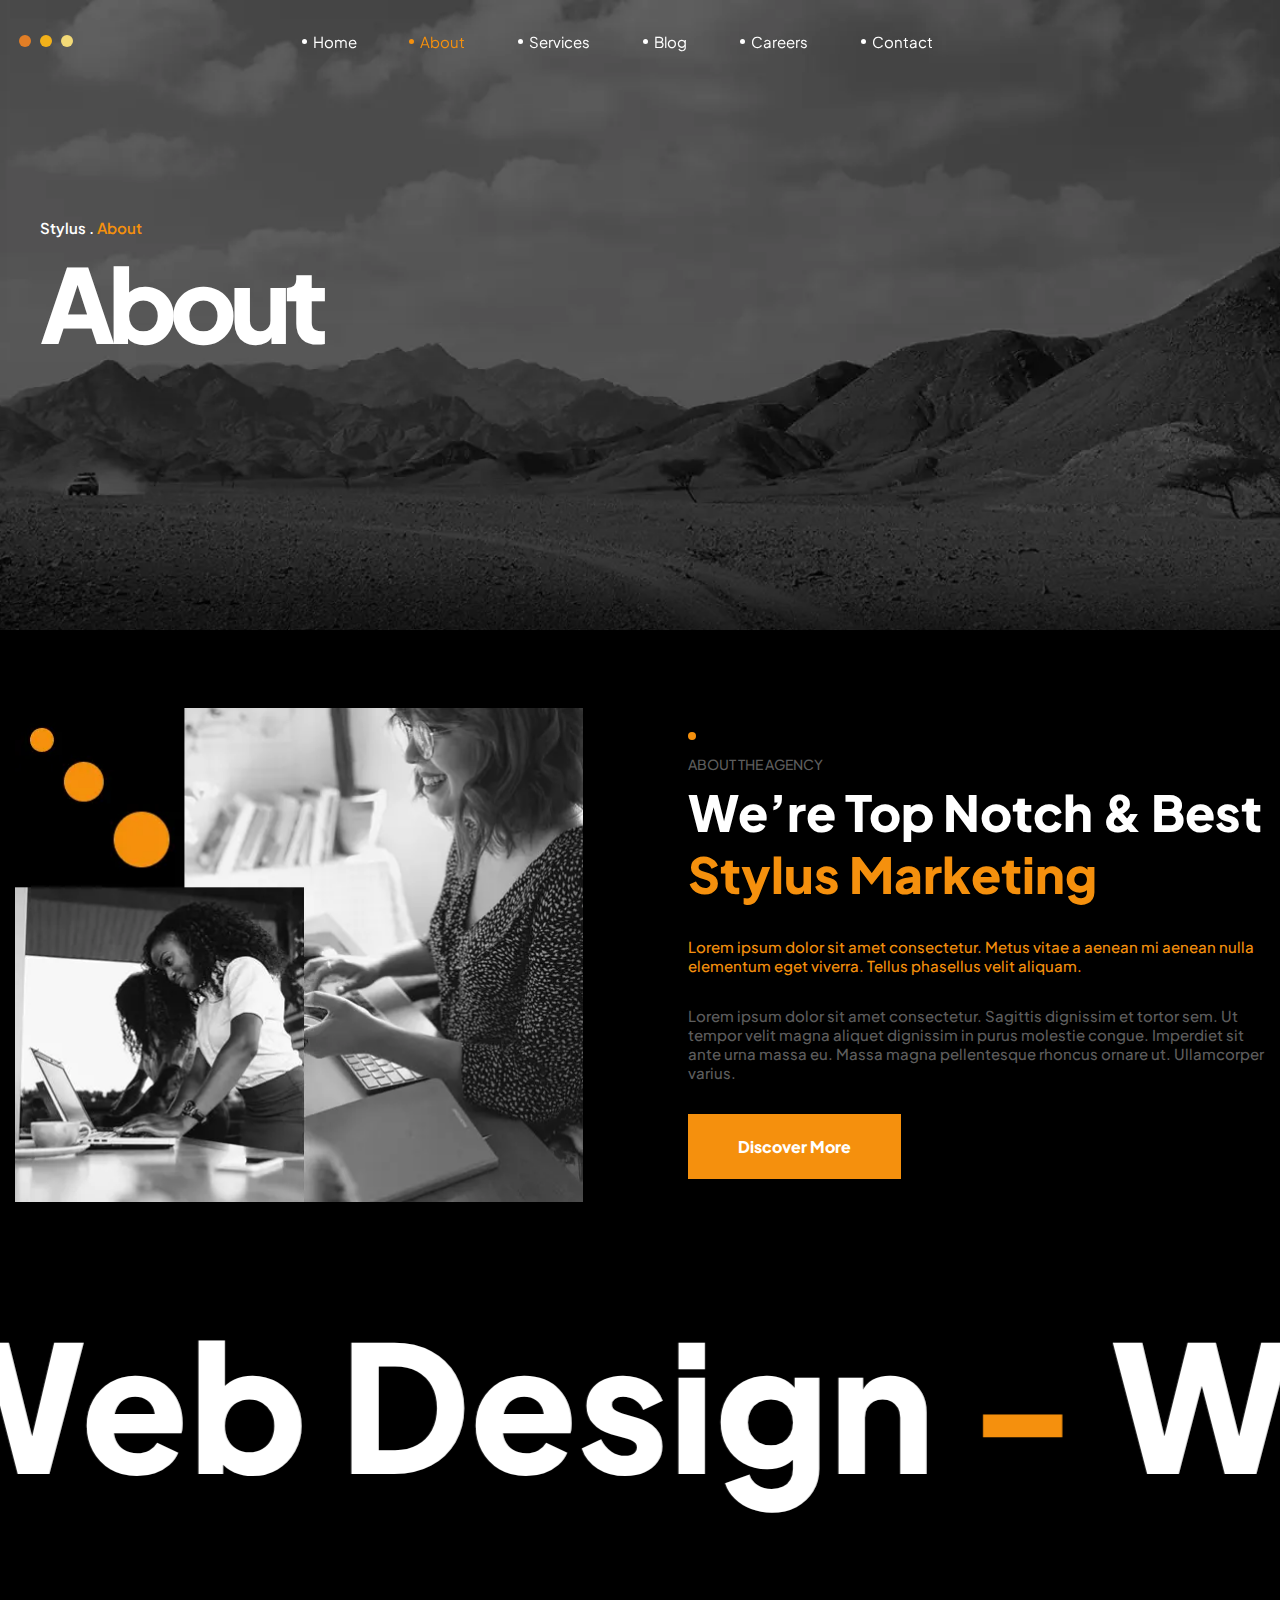
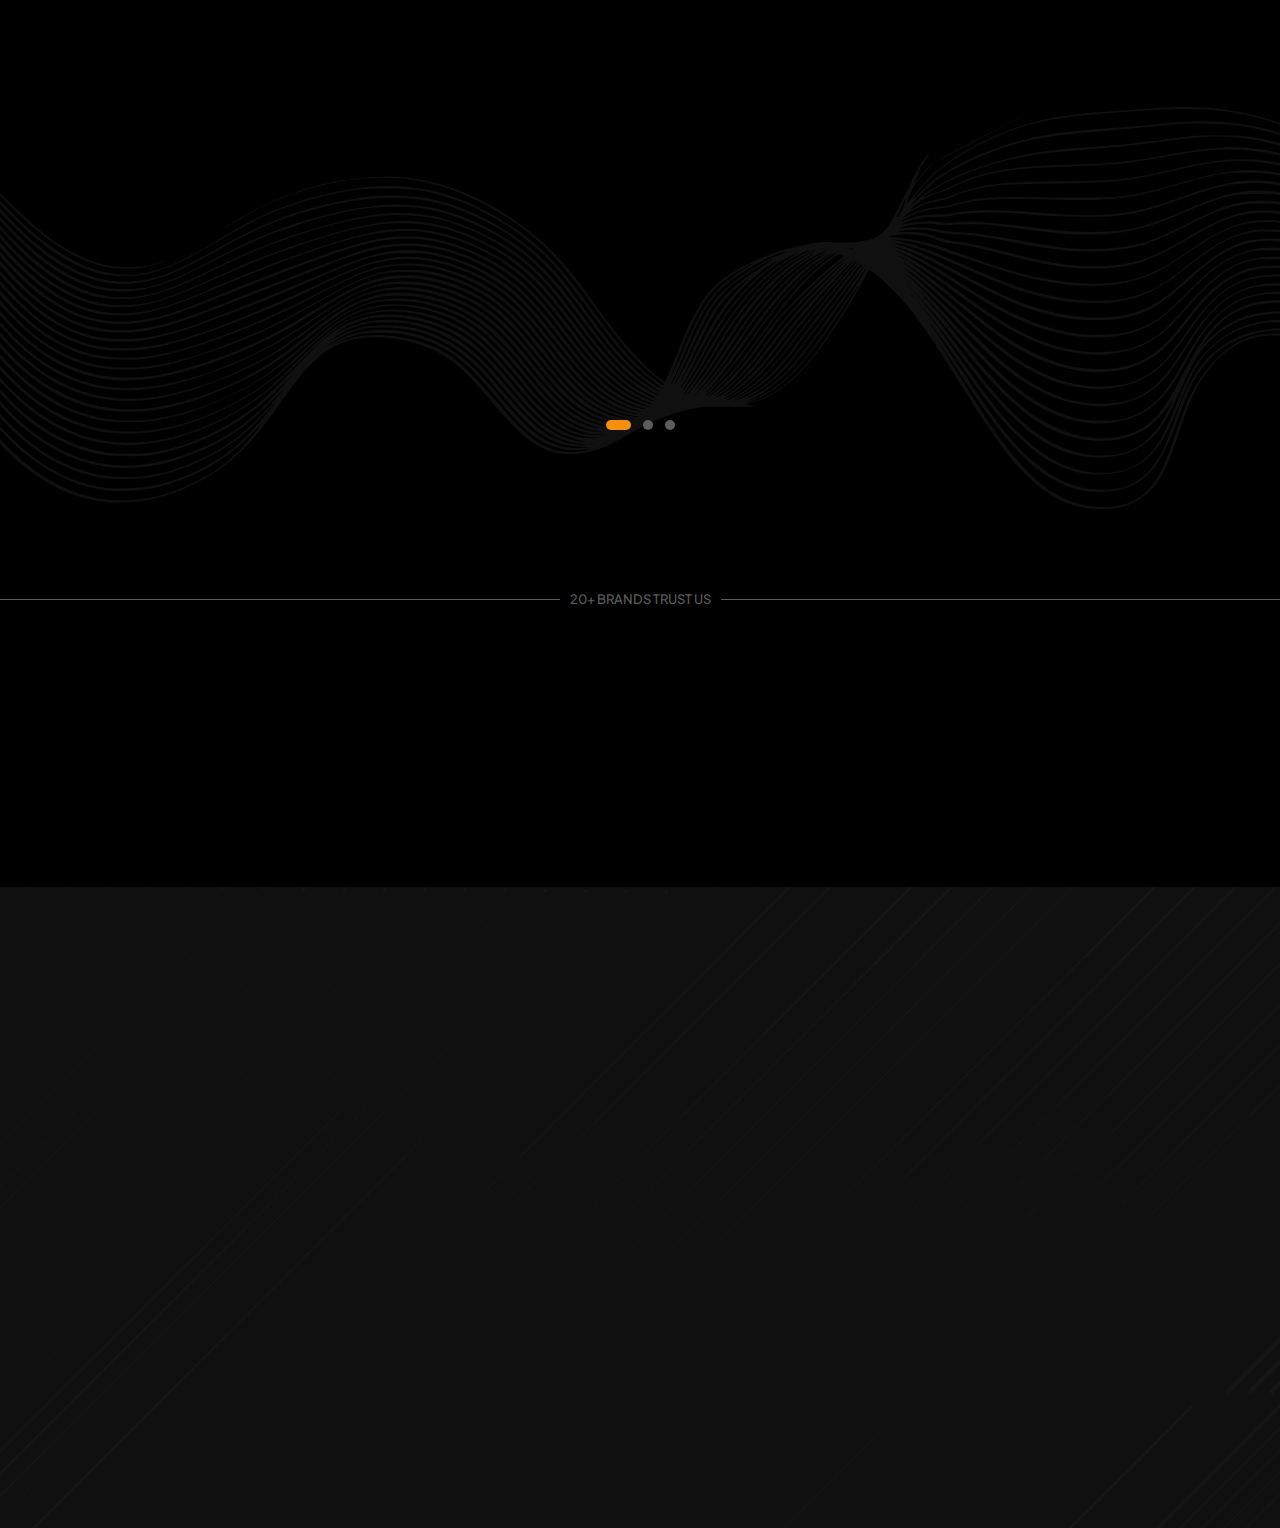
==== about.html @ 53dcd5af "Add files via upload" ====
<!doctype html>
<html lang="en">

<head>
	<title>AboutPage</title>
	<meta charset="UTF-8" />
	<meta name="format-detection" content="telephone=no" />
	<style>
		body {
			opacity: 0;
		}
	</style>
	<link rel="stylesheet" href="css/style.min.css?_v=20231012165320" />
	<!-- <link rel="shortcut icon" href="favicon.ico"> -->
	<!-- <meta name="robots" content="noindex, nofollow"> -->
	<meta name="viewport" content="width=device-width, initial-scale=1.0" />
</head>

<body>
	<div class="wrapper">
		<header class="header">
			<div class="header__container">
				<a href="#" class="header__logo">
					<img src="img/logo-header.svg" alt="logo" />
				</a>
				<div class="header__menu menu">
					<button type="button" class="menu__icon icon-menu"><span></span></button>
					<nav class="menu__body">
						<ul class="menu__list">
							<li class="menu__item"><a href="index.html" class="menu__link">Home</a></li>
							<li class="menu__item"><a href="about.html" class="menu__link">About</a></li>
							<li class="menu__item"><a href="servicess.html" class="menu__link">Services</a></li>
							<li class="menu__item"><a href="#" class="menu__link">Blog</a></li>
							<li class="menu__item"><a href="#" class="menu__link">Careers</a></li>
							<li class="menu__item"><a href="#" class="menu__link">Contact</a></li>
						</ul>
					</nav>
				</div>
			</div>
		</header>

		<main class="page-about">
			<section data-watch data-watch-once class="page-about__top about-top">
				<div class="about-top__container">
					<div class="about-top__header">
						<div class="about-top__subtitle">Stylus . <span>About</span></div>
						<h1 class="about-top__title title-top">About</h1>
					</div>
				</div>
				<div class="about-top__decor decor-about-top">
					<div class="decor-about-top__item decor-about-top__item--1"></div>
				</div>
			</section>

			<section data-watch data-watch-once class="page-about__about about-page">
				<div class="about-page__container">
					<div class="about-page__image">
						<picture><source srcset="img/about/02.webp" type="image/webp"><img src="img/about/02.png" alt="image" /></picture>
					</div>

					<div class="about__body">
						<div class="about__header block-header">
							<div class="block-header__dote"></div>
							<div class="block-header__subtitle">About The Agency</div>
							<h2 class="block-header__title">We’re Top Notch & Best <span>Stylus Marketing</span></h2>
						</div>
						<div class="about__content block-content">
							<div class="block-content__text block-content__text--yellow">
								Lorem ipsum dolor sit amet consectetur. Metus vitae a aenean mi aenean nulla elementum eget viverra. Tellus phasellus
								velit aliquam.
							</div>
							<div class="block-content__text">
								Lorem ipsum dolor sit amet consectetur. Sagittis dignissim et tortor sem. Ut tempor velit magna aliquet dignissim in purus
								molestie congue. Imperdiet sit ante urna massa eu. Massa magna pellentesque rhoncus ornare ut. Ullamcorper varius.
							</div>
						</div>
						<a href="#" class="button">Discover More</a>
					</div>
				</div>
			</section>
			<section data-watch data-watch-once class="main__web web-main">
				<marquee behavior="alternate" scrollamount="10" class="web-main__text">Web Design <span>-</span> Web Development <span>-</span> SEO Agency
				</marquee>
			</section>
			<section data-watch data-watch-once class="main__slider slider-main">
				<div class="slider-main__container">
					<div class="slider-main__slider swiper">
						<div class="slider-main__wrapper swiper-wrapper">
							<div class="slider-main__slide slide-main swiper-slide">
								<div class="slider-main__content">
									<div class="slider-main__image-body">
										<div class="slider-main__image">
											<picture><source srcset="img/slider/01.webp" type="image/webp"><img src="img/slider/01.jpg" alt="person" /></picture>
										</div>
									</div>
									<div class="slide-main__body">
										<div class="slider-main__text">
											<p>
												Lorem ipsum dolor sit amet consectetur. Eget ultricies ut sit velit magna dolor porttitor magna fringilla.
												Volutpat est in arcu tristique commodo senectus sagittis leo lacus. Ullamcorper et fringilla eget fusce. Volutpat
												lectus eu.
											</p>
										</div>
										<div class="slider-main__author author-slide">
											<div class="author-slide__name">Wade Warrens</div>
											<div class="author-slide__work">Azure Data Engineering</div>
										</div>
									</div>
								</div>
							</div>
							<div class="slider-main__slide swiper-slide">
								<div class="slider-main__content">
									<div class="slider-main__image-body">
										<div class="slider-main__image">
											<picture><source srcset="img/slider/02.webp" type="image/webp"><img src="img/slider/02.jpg" alt="person" /></picture>
										</div>
									</div>
									<div class="slider-main__body">
										<div class="slider-main__text">
											<p>
												Lorem ipsum dolor sit amet consectetur. Eget ultricies ut sit velit magna dolor porttitor magna fringilla.
												Volutpat est in arcu tristique commodo senectus sagittis leo lacus. Ullamcorper et fringilla eget fusce. Volutpat
												lectus eu.
											</p>
										</div>
										<div class="slider-main__author author-slide">
											<div class="author-slide__name">Leslie Alexander</div>
											<div class="author-slide__work">Sales Executive</div>
										</div>
									</div>
								</div>
							</div>
							<div class="slider-main__slide swiper-slide">
								<div class="slider-main__content">
									<div class="slider-main__image-body">
										<div class="slider-main__image">
											<picture><source srcset="img/slider/03.webp" type="image/webp"><img src="img/slider/03.jpg" alt="person" /></picture>
										</div>
									</div>
									<div class="slider-main__body">
										<div class="slider-main__text">
											<p>
												Lorem ipsum dolor sit amet consectetur. Eget ultricies ut sit velit magna dolor porttitor magna fringilla.
												Volutpat est in arcu tristique commodo senectus sagittis leo lacus. Ullamcorper et fringilla eget fusce. Volutpat
												lectus eu.
											</p>
										</div>
										<div class="slider-main__author author-slide">
											<div class="author-slide__name">Cameron Williamson</div>
											<div class="author-slide__work">Market Research Specialist</div>
										</div>
									</div>
								</div>
							</div>
						</div>
						<div class="swiper-pagination"></div>
					</div>
				</div>
				<div class="slider-main__decor decor-slider">
					<div class="decor-slider__item"></div>
				</div>
			</section>
			<section data-watch data-watch-once class="page-about__brands brands-page">
				<div class="brands-page__container">
					<div class="brands-page__subtitle"><span>20+ Brands Trust Us</span></div>
					<div class="brands-page__body">
						<a href="#" class="brands-page__image">
							<img src="img/brands/01.svg" alt="brand" />
						</a>
						<a href="#" class="brands-page__image">
							<img src="img/brands/02.svg" alt="brand" />
						</a>
						<a href="#" class="brands-page__image">
							<img src="img/brands/03.svg" alt="brand" />
						</a>
						<a href="#" class="brands-page__image">
							<img src="img/brands/04.svg" alt="brand" />
						</a>
						<a href="#" class="brands-page__image">
							<img src="img/brands/05.svg" alt="brand" />
						</a>
					</div>
				</div>
			</section>
		</main>
		<footer data-watch data-watch-once class="footer">
			<div class="footer__container">
				<div class="footer__header">
					<a href="#" class="footer__logo">
						<picture><source srcset="img/footer/footer-logo.webp" type="image/webp"><img src="img/footer/footer-logo.png" alt="footer-logo" /></picture>
					</a>
					<ul class="footer__social social-footer">
						<li class="social-footer__item">
							<a href="#" class="social-footer__link _icon-twitter1"> </a>
						</li>
						<li class="social-footer__item">
							<a href="#" class="social-footer__link _icon-facebook1"> </a>
						</li>
						<li class="social-footer__item">
							<a href="#" class="social-footer__link _icon-linked-In"> </a>
						</li>
						<li class="social-footer__item">
							<a href="#" class="social-footer__link _icon-insta"> </a>
						</li>
					</ul>
				</div>

				<div class="footer__body">
					<div class="footer__info info-footer">
						<div class="info-footer__subtitle">Let’s start working together</div>
						<a href="mailto:info@stylusmarketing.ca" class="info-footer__email">info@stylusmarketing.ca</a>
						<div class="info-footer__copyright">© Copyright 2023 by Stylus Marketing</div>
					</div>
					<div class="footer__menu menu-footer">
						<nav class="menu-footer__list">
							<ul class="menu-footer__column">
								<li class="menu-footer__item">
									<a href="" class="menu-footer__link">Contact Us</a>
								</li>
								<li class="menu-footer__item">
									<a href="" class="menu-footer__link">About Us</a>
								</li>
								<li class="menu-footer__item">
									<a href="" class="menu-footer__link">Services</a>
								</li>
								<li class="menu-footer__item">
									<a href="" class="menu-footer__link">Hiring</a>
								</li>
								<li class="menu-footer__item">
									<a href="" class="menu-footer__link">Our Blog</a>
								</li>
							</ul>
							<ul class="menu-footer__column">
								<li class="menu-footer__item">
									<a href="" class="menu-footer__link">Website Development</a>
								</li>
								<li class="menu-footer__item">
									<a href="" class="menu-footer__link">SEO Services</a>
								</li>
								<li class="menu-footer__item">
									<a href="" class="menu-footer__link">Social Media Marketing</a>
								</li>
								<li class="menu-footer__item">
									<a href="" class="menu-footer__link">Google Ads Management</a>
								</li>
							</ul>
						</nav>
						<form action="#" class="menu-footer__form form-footer">
							<input placeholder="Enter your email to subscribe" autocomplete="off" required name="email" type="email" class="form-footer__input" />
							<button type="submit" class="form-footer__button">Subscribe</button>
						</form>
					</div>
				</div>

				<div class="footer__link link-footer">
					<a href="#" class="link-footer__item">Privacy Policy</a>
					<div class="link-footer__dote"></div>
					<a href="#" class="link-footer__item">Stylus Marketing</a>
					<div class="link-footer__dote"></div>
					<a href="#" class="link-footer__item">Terms & Conditions</a>
				</div>
			</div>
			<div class="footer__decor decor-footer">
				<div class="decor-footer__item"></div>
			</div>
		</footer>

	</div>
	<script src="js/app.min.js?_v=20231012165320"></script>
</body>

</html>
---- css/style.min.css ----
@charset "UTF-8";@font-face{font-family:icomoon;font-display:swap;src:url(../fonts/icomoon.woff2) format("woff2"),url(../fonts/icomoon.woff) format("woff");font-weight:400;font-style:normal}@font-face{font-family:PlusJakartaSans;font-display:swap;src:url(../fonts/PlusJakartaSans-Medium.woff2) format("woff2"),url(../fonts/PlusJakartaSans-Medium.woff) format("woff");font-weight:500;font-style:normal}@font-face{font-family:PlusJakartaSans;font-display:swap;src:url(../fonts/PlusJakartaSans-ExtraBold.woff2) format("woff2"),url(../fonts/PlusJakartaSans-ExtraBold.woff) format("woff");font-weight:800;font-style:normal}@font-face{font-family:PlusJakartaSans;font-display:swap;src:url(../fonts/PlusJakartaSans-Regular.woff2) format("woff2"),url(../fonts/PlusJakartaSans-Regular.woff) format("woff");font-weight:400;font-style:normal}@font-face{font-family:PlusJakartaSans;font-display:swap;src:url(../fonts/PlusJakartaSans-Light.woff2) format("woff2"),url(../fonts/PlusJakartaSans-Light.woff) format("woff");font-weight:300;font-style:normal}@font-face{font-family:PlusJakartaSans;font-display:swap;src:url(../fonts/PlusJakartaSans-SemiBold.woff2) format("woff2"),url(../fonts/PlusJakartaSans-SemiBold.woff) format("woff");font-weight:600;font-style:normal}[class*=_icon-]:before{font-family:icomoon;font-style:normal;font-weight:400;font-variant:normal;text-transform:none;line-height:1;-webkit-font-smoothing:antialiased;-moz-osx-font-smoothing:grayscale}[class*=_icon-]:before{display:block}._icon-01:before{content:"\e900";color:#fff}._icon-02:before{content:"\e901";color:#fff}._icon-03:before{content:"\e902";color:#fff}._icon-04:before{content:"\e903";color:#fff}._icon-linked-In:before{content:"\e904"}._icon-facebook1:before{content:"\e905"}._icon-insta:before{content:"\e906"}._icon-twitter1:before{content:"\e907"}*{padding:0;margin:0;border:0}*,:after,:before{-webkit-box-sizing:border-box;box-sizing:border-box}body,html{height:100%;min-width:320px}body{color:#5d5d5d;line-height:1;font-family:PlusJakartaSans;font-size:.9375rem;-ms-text-size-adjust:100%;-moz-text-size-adjust:100%;-webkit-text-size-adjust:100%;-webkit-font-smoothing:antialiased;-moz-osx-font-smoothing:grayscale}button,input,textarea{font-family:PlusJakartaSans;font-size:inherit}button{cursor:pointer;color:inherit;background-color:inherit}a{color:inherit;text-decoration:none}ul li{list-style:none}img{vertical-align:top}h1,h2,h3,h4,h5,h6{font-weight:inherit;font-size:inherit}html{scroll-behavior:smooth}body{background-color:#000;line-height:normal}.lock body{overflow:hidden;-ms-touch-action:none;touch-action:none;-ms-scroll-chaining:none;overscroll-behavior:none}.loaded body{opacity:1;-webkit-transition:opacity 1s;transition:opacity 1s}.swiper-initialized{-ms-touch-action:pan-y;touch-action:pan-y}.wrapper{min-height:100%;display:-webkit-box;display:-ms-flexbox;display:flex;-webkit-box-orient:vertical;-webkit-box-direction:normal;-ms-flex-direction:column;flex-direction:column;overflow:hidden}@supports (overflow:clip){.wrapper{overflow:clip}}.wrapper>main{-webkit-box-flex:1;-ms-flex:1 1 auto;flex:1 1 auto}.wrapper>*{min-width:0}[class*=__container]{max-width:81.875rem;margin:0 auto;padding:0 .9375rem}[class*=-ibg]{position:relative}[class*=-ibg] img{position:absolute;width:100%;height:100%;top:0;left:0;-o-object-fit:cover;object-fit:cover}[class*=-ibg_contain] img{-o-object-fit:contain;object-fit:contain}.title-top{color:#fff;font-weight:800;opacity:0;-webkit-transform:translate(0,20%);-ms-transform:translate(0,20%);transform:translate(0,20%);-webkit-transition:all 1s ease 0s;transition:all 1s ease 0s}._watcher-view .title-top{-webkit-transform:translate(0,0);-ms-transform:translate(0,0);transform:translate(0,0);opacity:1}.button{display:inline-block;color:#fff;text-align:center;font-size:16px;font-weight:800;padding:1.375rem 3.125rem;background-color:#f5900d;-webkit-transition:background-color .3s ease,color .3s ease,opacity 1s ease .9s,-webkit-transform 1s ease .9s;transition:background-color .3s ease,color .3s ease,opacity 1s ease .9s,-webkit-transform 1s ease .9s;transition:background-color .3s ease,color .3s ease,transform 1s ease .9s,opacity 1s ease .9s;transition:background-color .3s ease,color .3s ease,transform 1s ease .9s,opacity 1s ease .9s,-webkit-transform 1s ease .9s;opacity:0;-webkit-transform:translate(0,20%);-ms-transform:translate(0,20%);transform:translate(0,20%)}._watcher-view .button{-webkit-transform:translate(0,0);-ms-transform:translate(0,0);transform:translate(0,0);opacity:1}.block-header__dote{width:.5rem;height:.5rem;border-radius:50%;background-color:#f5900d}.block-header__dote:not(:last-child){margin-bottom:1rem}.block-header__subtitle{text-transform:uppercase;font-weight:500;opacity:0;-webkit-transform:translate(0,20%);-ms-transform:translate(0,20%);transform:translate(0,20%);-webkit-transition:all 1s ease 0s;transition:all 1s ease 0s}.block-header__subtitle:not(:last-child){margin-bottom:.5rem}._watcher-view .block-header__subtitle{-webkit-transform:translate(0,0);-ms-transform:translate(0,0);transform:translate(0,0);opacity:1}.block-header__title{color:#fff;font-weight:800;opacity:0;-webkit-transform:translate(0,20%);-ms-transform:translate(0,20%);transform:translate(0,20%);-webkit-transition:all 1s ease .3s;transition:all 1s ease .3s}.block-header__title span{color:#f5900d}._watcher-view .block-header__title{-webkit-transform:translate(0,0);-ms-transform:translate(0,0);transform:translate(0,0);opacity:1}.block-header--center{text-align:center}.block-header--center .block-header__dote{margin:0 auto}.block-header--center .block-header__dote:not(:last-child){margin-bottom:1rem}.block-content{opacity:0;-webkit-transform:translate(0,20%);-ms-transform:translate(0,20%);transform:translate(0,20%);-webkit-transition:all 1s ease .6s;transition:all 1s ease .6s}.block-content__text{font-weight:500}.block-content__text--yellow{color:#f5900d}._watcher-view .block-content{-webkit-transform:translate(0,0);-ms-transform:translate(0,0);transform:translate(0,0);opacity:1}.header{position:fixed;width:100%;left:0;top:0;padding-top:1.9375rem;padding-bottom:1.9375rem;z-index:50;min-height:5.625rem;-webkit-transition:all 1s ease 0s;transition:all 1s ease 0s}.header__container{display:-webkit-box;display:-ms-flexbox;display:flex;-webkit-box-align:center;-ms-flex-align:center;align-items:center;-webkit-box-pack:center;-ms-flex-pack:center;justify-content:center}.header__logo{-webkit-box-flex:0;-ms-flex:0 1 3.875rem;flex:0 1 3.875rem}.header__menu{padding-right:3.875rem;-webkit-box-flex:1;-ms-flex-positive:1;flex-grow:1;text-align:center}._header-scroll{background-color:rgba(0,0,0,.5)}.menu__list{padding-left:.9375rem;margin-right:3.875rem;display:-webkit-box;display:-ms-flexbox;display:flex;-ms-flex-wrap:wrap;flex-wrap:wrap;-webkit-box-pack:center;-ms-flex-pack:center;justify-content:center;-webkit-box-align:center;-ms-flex-align:center;align-items:center;gap:3.375rem}.menu__link{color:#fff;position:relative;padding-left:.6875rem;-webkit-transition:color .3s ease;transition:color .3s ease}.menu__link::before{content:"";position:absolute;border-radius:50%;left:0;top:50%;width:.3125rem;height:.3125rem;background-color:#fff;-webkit-transform:translate(0,-40%);-ms-transform:translate(0,-40%);transform:translate(0,-40%);-webkit-transition:background-color .3s ease;transition:background-color .3s ease}.menu .active{color:#f5900d}.menu .active::before{background-color:#f5900d}.icon-menu{display:none}.footer{position:relative;background-color:#101010}.footer__container{position:relative;z-index:2}.footer__header{display:-webkit-box;display:-ms-flexbox;display:flex;-ms-flex-wrap:wrap;flex-wrap:wrap;-webkit-box-align:center;-ms-flex-align:center;align-items:center;-webkit-column-gap:.9375rem;-moz-column-gap:.9375rem;column-gap:.9375rem;row-gap:1.25rem;-webkit-box-pack:justify;-ms-flex-pack:justify;justify-content:space-between;border-bottom:.0625rem solid rgba(93,93,93,.5);opacity:0;-webkit-transform:translate(0,20%);-ms-transform:translate(0,20%);transform:translate(0,20%);-webkit-transition:all 1s ease 0s;transition:all 1s ease 0s}._watcher-view .footer__header{-webkit-transform:translate(0,0);-ms-transform:translate(0,0);transform:translate(0,0);opacity:1}.footer__logo{-webkit-box-flex:0;-ms-flex:0 0 15.625rem;flex:0 0 15.625rem}.footer__body{display:-webkit-box;display:-ms-flexbox;display:flex;-webkit-box-pack:justify;-ms-flex-pack:justify;justify-content:space-between;-webkit-column-gap:1.25rem;-moz-column-gap:1.25rem;column-gap:1.25rem;row-gap:1.875rem;-ms-flex-wrap:wrap;flex-wrap:wrap;opacity:0;-webkit-transform:translate(0,20%);-ms-transform:translate(0,20%);transform:translate(0,20%);-webkit-transition:all 1s ease .3s;transition:all 1s ease .3s}._watcher-view .footer__body{-webkit-transform:translate(0,0);-ms-transform:translate(0,0);transform:translate(0,0);opacity:1}.social-footer{display:-webkit-box;display:-ms-flexbox;display:flex;-webkit-column-gap:.5rem;-moz-column-gap:.5rem;column-gap:.5rem}.social-footer__item{-webkit-box-flex:0;-ms-flex:0 0 3.5rem;flex:0 0 3.5rem;text-align:center;height:3.5rem;background-color:#000;border-radius:50%;overflow:hidden}.social-footer__link{padding:1.0625rem;display:inline-block;color:#fff;font-size:1.375rem;-webkit-transition:color .3s ease 0s;transition:color .3s ease 0s}.social-footer__link:hover{color:#f5900d}.info-footer__subtitle:not(:last-child){margin-bottom:.5rem}.info-footer__email{color:#fff;display:inline-block;font-weight:800}.menu-footer__list{display:-webkit-box;display:-ms-flexbox;display:flex;-webkit-box-pack:justify;-ms-flex-pack:justify;justify-content:space-between;-webkit-column-gap:1.375rem;-moz-column-gap:1.375rem;column-gap:1.375rem}.menu-footer__list:not(:last-child){margin-bottom:2rem}.menu-footer__item:not(:last-child){margin-bottom:.625rem}.menu-footer__link{-webkit-transition:color .3s ease 0s;transition:color .3s ease 0s}.menu-footer__link:hover{color:#f5900d}.form-footer{min-width:24.25rem;display:-webkit-box;display:-ms-flexbox;display:flex;-webkit-box-pack:justify;-ms-flex-pack:justify;justify-content:space-between;background-color:#fff;width:100%;border-radius:.625rem;overflow:hidden}.form-footer__input{padding:1.375rem;-webkit-box-flex:1;-ms-flex:1 1 auto;flex:1 1 auto;font-weight:500}.form-footer__button{font-weight:800;color:#fff;padding:1.375rem;background-color:#f5900d;-webkit-transition:all .3s ease 0s;transition:all .3s ease 0s}.form-footer__button:hover{background-color:#000;color:#f5900d}.link-footer{opacity:0;-webkit-transform:translate(0,20%);-ms-transform:translate(0,20%);transform:translate(0,20%);-webkit-transition:all 1s ease .6s;transition:all 1s ease .6s;display:-webkit-box;display:-ms-flexbox;display:flex;-webkit-box-align:center;-ms-flex-align:center;align-items:center;-webkit-box-pack:center;-ms-flex-pack:center;justify-content:center;-ms-flex-wrap:wrap;flex-wrap:wrap;-webkit-column-gap:1rem;-moz-column-gap:1rem;column-gap:1rem;row-gap:.375rem;padding-bottom:2.5rem}._watcher-view .link-footer{-webkit-transform:translate(0,0);-ms-transform:translate(0,0);transform:translate(0,0);opacity:1}.link-footer__item{-webkit-transition:color .3s ease 0s;transition:color .3s ease 0s}.link-footer__item:hover{color:#f5900d}.link-footer__dote{width:.25rem;height:.25rem;background-color:rgba(93,93,93,.5);border-radius:50%}.decor-footer{position:absolute;width:100%;height:100%;top:0;left:0}.no-webp .decor-footer__item{background:url(../img/footer/decor.png) center no-repeat}.decor-footer__item{position:absolute;width:100%;height:100%;top:0;left:0}.top{position:relative;min-height:100vh;display:-webkit-box;display:-ms-flexbox;display:flex;-webkit-box-pack:start;-ms-flex-pack:start;justify-content:start;padding-top:5.625rem;padding-bottom:.9375rem}.top__container{position:relative;z-index:2;display:-webkit-box;display:-ms-flexbox;display:flex;-webkit-box-pack:start;-ms-flex-pack:start;justify-content:flex-start;margin-left:0;padding-bottom:8.125rem}.top__body{padding-left:35px;display:-webkit-box;display:-ms-flexbox;display:flex;-webkit-box-align:start;-ms-flex-align:start;align-items:start;-ms-flex-item-align:center;-ms-grid-row-align:center;align-self:center;-webkit-box-pack:start;-ms-flex-pack:start;justify-content:start;-webkit-box-orient:vertical;-webkit-box-direction:normal;-ms-flex-direction:column;flex-direction:column}.top__vertical{display:-webkit-box;display:-ms-flexbox;display:flex;-webkit-box-orient:vertical;-webkit-box-direction:normal;-ms-flex-direction:column;flex-direction:column;-webkit-box-pack:justify;-ms-flex-pack:justify;justify-content:space-between;-webkit-box-align:center;-ms-flex-align:center;align-items:center;row-gap:1.875rem}.top__title{max-width:37.5rem}.top__phone{color:#fff;font-size:1rem;font-weight:600;-webkit-writing-mode:vertical-rl;-ms-writing-mode:tb-rl;writing-mode:vertical-rl;text-orientation:revert;-webkit-transition:color .3s ease;transition:color .3s ease}.link-top{position:absolute;z-index:2;width:8rem;height:8rem;bottom:3%;right:0;padding-top:.625rem;display:-webkit-box;display:-ms-flexbox;display:flex;-webkit-box-align:center;-ms-flex-align:center;align-items:center;-webkit-box-pack:center;-ms-flex-pack:center;justify-content:center}@-webkit-keyframes arrow{0%{-webkit-transform:rotate(0);transform:rotate(0)}100%{-webkit-transform:rotate(360deg);transform:rotate(360deg)}}@keyframes arrow{0%{-webkit-transform:rotate(0);transform:rotate(0)}100%{-webkit-transform:rotate(360deg);transform:rotate(360deg)}}.link-top__text{position:absolute;-webkit-animation:arrow 20s linear infinite;animation:arrow 20s linear infinite;max-width:100%}.link-top__arrow{position:absolute;-webkit-transition:all .5s ease 0s;transition:all .5s ease 0s;max-width:100%}.social{display:-webkit-box;display:-ms-flexbox;display:flex;-webkit-box-orient:vertical;-webkit-box-direction:normal;-ms-flex-direction:column;flex-direction:column;color:#fff;row-gap:1.25rem}.social__link{font-size:1.125rem;-webkit-transition:color .3s ease;transition:color .3s ease}.decor-top{position:absolute;top:0;left:0;height:100%;width:100%}.decor-top__image{position:absolute;-webkit-box-shadow:0 4px 4px 0 rgba(0,0,0,.25);box-shadow:0 4px 4px 0 rgba(0,0,0,.25)}.no-webp .decor-top__image--01{background:url(../img/top/bg-01.jpg) center/cover no-repeat}.decor-top__image--01{right:38.75%;width:17.96875%;height:95vh;top:0}.no-webp .decor-top__image--02{background:url(../img/top/bg-02.jpg) center/cover no-repeat}.decor-top__image--02{width:33.194%;height:95vh;top:0;right:0}.cards-main__list{display:-ms-grid;display:grid;grid-template-columns:repeat(auto-fill,minmax(400px,290px));-webkit-box-pack:center;-ms-flex-pack:center;justify-content:center}.cards-main__item{display:-webkit-box;display:-ms-flexbox;display:flex;-webkit-box-align:end;-ms-flex-align:end;align-items:end;min-height:18.75rem;padding:1.25rem;-webkit-transition:all .3s ease 0s;transition:all .3s ease 0s;cursor:pointer;opacity:0;-webkit-transform:translate(0,20%);-ms-transform:translate(0,20%);transform:translate(0,20%);-webkit-transition:all 1s ease;transition:all 1s ease}.no-webp .cards-main__item--agency{background:url(../img/main__cards/01.jpg) center/cover no-repeat}.no-webp .cards-main__item--work{background:url(../img/main__cards/02.jpg) center/cover no-repeat}.no-webp .cards-main__item--team{background:url(../img/main__cards/03.jpg) center/cover no-repeat}._watcher-view .cards-main__item{-webkit-transform:translate(0,0);-ms-transform:translate(0,0);transform:translate(0,0);opacity:1}.cards-main__title{display:-webkit-box;display:-ms-flexbox;display:flex;-webkit-box-align:center;-ms-flex-align:center;align-items:center;color:#fff;font-size:1.375rem;font-weight:800;background-color:rgba(16,16,16,.9);padding:1.5rem 2rem;width:100%;position:relative;cursor:pointer}.cards-main__title::after{content:"";position:absolute;display:inline-block;right:1.75rem;width:3.5rem;height:3.5rem;-webkit-transform:translateY(-50%);-ms-transform:translateY(-50%);transform:translateY(-50%);border-radius:50%;padding:1.25rem}.no-webp .cards-main__title--agency::after{background:#f5900d url(../img/main__cards/lamp.png) center no-repeat}.no-webp .cards-main__title--work::after{background:#f5900d url(../img/main__cards/lenta.png) center no-repeat}.no-webp .cards-main__title--team::after{background:#f5900d url(../img/main__cards/people.png) center no-repeat}.about__container{display:-webkit-box;display:-ms-flexbox;display:flex;-webkit-box-align:center;-ms-flex-align:center;align-items:center}.about__picture{-webkit-box-flex:0;-ms-flex:0 1 38.75rem;flex:0 1 38.75rem;position:relative;padding:2rem 0 2rem 2rem}.about__image{position:relative;z-index:2;opacity:0;-webkit-transform:translate(0,20%);-ms-transform:translate(0,20%);transform:translate(0,20%);-webkit-transition:all 3s ease 0s;transition:all 3s ease 0s}.about__image img{max-width:100%}._watcher-view .about__image{-webkit-transform:translate(0,0);-ms-transform:translate(0,0);transform:translate(0,0);opacity:1}.about__body{-webkit-box-flex:0;-ms-flex:0 1 36.25rem;flex:0 1 36.25rem}.decor-about{position:absolute;left:0;top:0;height:100%;width:100%}.decor-about__item{position:absolute}.decor-about__item--1{width:11.875rem;height:11.875rem;left:0;top:0;background-color:#101010;border-radius:50%;-webkit-animation:circle 2s infinite linear alternate;animation:circle 2s infinite linear alternate}.decor-about__item--2{width:3.5rem;height:3.5rem;bottom:0;left:0;border-radius:50%;background-color:#f5900d;-webkit-animation:circle 2.5s infinite ease alternate;animation:circle 2.5s infinite ease alternate}@-webkit-keyframes circle{0%{-webkit-transform:scale(.8);transform:scale(.8)}100%{-webkit-transform:scale(1.1);transform:scale(1.1)}}@keyframes circle{0%{-webkit-transform:scale(.8);transform:scale(.8)}100%{-webkit-transform:scale(1.1);transform:scale(1.1)}}.web-main{padding-top:.625rem;padding-bottom:.625rem}.web-main__text{color:#fff;font-weight:800;white-space:nowrap}.web-main__text span{color:#f5900d}.video__container{overflow:hidden;position:relative;padding-bottom:43.7%;-webkit-box-shadow:0 4px 18px 0 rgba(88,126,236,.18);box-shadow:0 4px 18px 0 rgba(88,126,236,.18);opacity:0;-webkit-transform:translate(0,20%);-ms-transform:translate(0,20%);transform:translate(0,20%);-webkit-transition:all 1s ease;transition:all 1s ease}.video__container img{position:absolute;background-image:url(../img/video/play.svg) center/cover no-repeat;left:0;top:0;width:100%;height:100%;-o-object-fit:cover;object-fit:cover}._watcher-view .video__container{-webkit-transform:translate(0,0);-ms-transform:translate(0,0);transform:translate(0,0);opacity:1}.decor-video{position:absolute;width:100%;height:100%;top:0;right:0}.decor-video__item{position:absolute}.no-webp .decor-video__item--1{background:url(../img/video/decor.png) right/cover no-repeat}.decor-video__item--1{width:35%;height:100%;right:0;bottom:0}.decor-video__item--2{cursor:pointer;background:url(../img/video/play.svg) right/cover no-repeat;width:11.25rem;height:11rem;right:14%;bottom:13%;border-radius:50%;-webkit-transition:-webkit-box-shadow .3s ease 0s;transition:-webkit-box-shadow .3s ease 0s;transition:box-shadow .3s ease 0s;transition:box-shadow .3s ease 0s,-webkit-box-shadow .3s ease 0s}.services__header{max-width:38.4375rem;margin:0 auto}.services__header:not(:last-child){margin-bottom:2.5rem}.services__cards{display:-ms-grid;display:grid;grid-template-columns:repeat(auto-fill,minmax(18.125rem,1fr));justify-items:center}.card-services{cursor:pointer;background-color:#101010;-webkit-transition:-webkit-box-shadow .5s ease 0s;transition:-webkit-box-shadow .5s ease 0s;transition:box-shadow .5s ease 0s;transition:box-shadow .5s ease 0s,-webkit-box-shadow .5s ease 0s;display:-webkit-box;display:-ms-flexbox;display:flex;-webkit-box-orient:vertical;-webkit-box-direction:normal;-ms-flex-direction:column;flex-direction:column;-webkit-box-pack:justify;-ms-flex-pack:justify;justify-content:space-between;opacity:0;-webkit-transform:translate(0,20%);-ms-transform:translate(0,20%);transform:translate(0,20%);-webkit-transition:all 1s ease .5s;transition:all 1s ease .5s}._watcher-view .card-services{-webkit-transform:translate(0,0);-ms-transform:translate(0,0);transform:translate(0,0);opacity:1}.card-services__icon span::before{-webkit-transition:color .5s ease 0s;transition:color .5s ease 0s}.card-services__title{color:#fff;font-size:18px;font-weight:800;cursor:pointer;-webkit-transition:color .5s ease 0s;transition:color .5s ease 0s}.card-services__text p{font-size:14px;font-weight:500}.card-services__line{background-color:rgba(93,93,93,.5);height:.0625rem;width:100%}.slider-main{position:relative}.slider-main__container{position:relative;z-index:2}.slider-main{cursor:pointer}.slider-main__content{display:-webkit-box;display:-ms-flexbox;display:flex;-webkit-box-align:center;-ms-flex-align:center;align-items:center;opacity:0;-webkit-transform:translate(0,20%);-ms-transform:translate(0,20%);transform:translate(0,20%);-webkit-transition:all 1s ease 0s;transition:all 1s ease 0s}._watcher-view .slider-main__content{-webkit-transform:translate(0,0);-ms-transform:translate(0,0);transform:translate(0,0);opacity:1}.slider-main__image-body{position:relative}.slider-main__image-body::after{content:"";background:url(../img/slider/quote.svg) center no-repeat;right:0;bottom:0;width:5.625rem;height:5.625rem;position:absolute;border-radius:50%;background-color:#f5900d}.slider-main__image{-webkit-box-flex:1;-ms-flex:1 0 16rem;flex:1 0 16rem;width:16rem;height:16rem;border-radius:50%;overflow:hidden}.slider-main__image img{max-width:100%}.slider-main__text p{font-size:1.875rem;font-weight:300;line-height:1.66667}.slider-main__text:not(:last-child){margin-bottom:2rem}.swiper-pagination{display:-webkit-box;display:-ms-flexbox;display:flex;-webkit-column-gap:.75rem;-moz-column-gap:.75rem;column-gap:.75rem;-webkit-box-align:center;-ms-flex-align:center;align-items:center;-webkit-box-pack:center;-ms-flex-pack:center;justify-content:center}.swiper-pagination-bullet{-webkit-transition:all .3s ease;transition:all .3s ease;-webkit-box-flex:0;-ms-flex:0 0 .625rem;flex:0 0 .625rem;height:.625rem;border-radius:50%;background-color:#5d5d5d;cursor:pointer}.swiper-pagination-bullet-active{background-color:#f5900d;-webkit-box-flex:0;-ms-flex:0 0 1.5625rem;flex:0 0 1.5625rem;border-radius:1.5rem}.author-slide{display:-webkit-box;display:-ms-flexbox;display:flex;-ms-flex-wrap:wrap;flex-wrap:wrap;-webkit-box-align:end;-ms-flex-align:end;align-items:end;-webkit-column-gap:1.5rem;-moz-column-gap:1.5rem;column-gap:1.5rem;row-gap:.625rem}.author-slide__name{color:#fff;font-weight:800}.author-slide__work{color:#f5900d;font-weight:500;text-transform:uppercase;padding-bottom:.1875rem}.decor-slider{position:absolute;width:100%;height:100%;bottom:0;left:0}.decor-slider__item{position:absolute;background:url(../img/slider/decor.svg) bottom no-repeat;width:100%;height:100%}.blog-main__header{max-width:40.875rem;margin:0 auto}.blog-main__header:not(:last-child){margin-bottom:2.5rem}.blog-main__cards{display:-ms-grid;display:grid;-ms-grid-columns:(1fr)[3];grid-template-columns:repeat(3,1fr)}.card-blog__image{-webkit-transition:-webkit-box-shadow .3s ease 0s;transition:-webkit-box-shadow .3s ease 0s;transition:box-shadow .3s ease 0s;transition:box-shadow .3s ease 0s,-webkit-box-shadow .3s ease 0s;position:relative;padding-bottom:85%;display:block;overflow:hidden}.card-blog__image:not(:last-child){margin-bottom:1.5rem}.card-blog__image img{position:absolute;top:0;left:0;width:100%;height:100%;-o-object-fit:cover;object-fit:cover}.card-blog__header{position:relative;opacity:0;-webkit-transform:translate(0,20%);-ms-transform:translate(0,20%);transform:translate(0,20%);-webkit-transition:all 1s ease 0s;transition:all 1s ease 0s}._watcher-view .card-blog__header{-webkit-transform:translate(0,0);-ms-transform:translate(0,0);transform:translate(0,0);opacity:1}.card-blog__date{position:absolute;color:#000;z-index:3;font-size:.75rem;font-weight:600;text-transform:uppercase;padding:.5625rem .8125rem;background-color:#fff;bottom:5.8%;right:5%;-webkit-transition:background-color .3s ease 0s;transition:background-color .3s ease 0s}.card-blog__more{cursor:pointer;opacity:0;visibility:hidden;-webkit-transition:all .3s ease 0s;transition:all .3s ease 0s;position:absolute;z-index:2;width:100%;height:100%;left:0;top:0;display:-webkit-box;display:-ms-flexbox;display:flex;-webkit-box-pack:center;-ms-flex-pack:center;justify-content:center;-webkit-box-align:center;-ms-flex-align:center;align-items:center;background-color:rgba(16,16,16,.38)}.card-blog__more-link{color:#f5900d;font-weight:800;font-size:1.5rem;position:relative;gap:.5rem;-webkit-transition:color .3s ease 0s;transition:color .3s ease 0s}.card-blog__more-link::after{content:"";background:url(../img/blog/arrow.svg) 0 0 no-repeat;position:absolute;top:.3125rem;width:1.625rem;height:1.375rem;display:inline-block;margin-left:.5rem;-webkit-transition:color .3s ease 0s;transition:color .3s ease 0s}.card-blog__body{opacity:0;-webkit-transform:translate(0,20%);-ms-transform:translate(0,20%);transform:translate(0,20%);-webkit-transition:all 1s ease .7s;transition:all 1s ease .7s}._watcher-view .card-blog__body{-webkit-transform:translate(0,0);-ms-transform:translate(0,0);transform:translate(0,0);opacity:1}.card-blog__subtitle{display:-webkit-box;display:-ms-flexbox;display:flex;-webkit-box-align:center;-ms-flex-align:center;align-items:center;-webkit-column-gap:.75rem;-moz-column-gap:.75rem;column-gap:.75rem;-ms-flex-wrap:wrap;flex-wrap:wrap;font-size:.875rem;font-weight:500}.card-blog__subtitle:not(:last-child){margin-bottom:.5rem}.card-blog__subtitle::before{content:"";width:2.5rem;height:.0625rem;background-color:#f5900d}.card-blog__text{-webkit-transition:color .3s ease 0s;transition:color .3s ease 0s;color:#fff;display:block;font-size:1.5rem;font-weight:800;border-bottom:.0625rem solid rgba(93,93,93,.5)}.card-blog__text:hover{text-decoration:underline}.about-top{position:relative;padding-top:5.625rem;min-height:70vh}.about-top__container{padding-top:10%;padding-left:2.5rem;position:relative;z-index:2}.about-top__subtitle{color:#fff;font-weight:600;opacity:0;-webkit-transform:translate(0,30%);-ms-transform:translate(0,30%);transform:translate(0,30%);-webkit-transition:all 1s ease 0s;transition:all 1s ease 0s}.about-top__subtitle span{color:#f5900d}._watcher-view .about-top__subtitle{-webkit-transform:translate(0,0);-ms-transform:translate(0,0);transform:translate(0,0);opacity:1}.decor-about-top{position:absolute;width:100%;height:100%;top:0;left:0}.decor-about-top__item{-webkit-box-shadow:inset 0 -300px 18.75rem -300px #000;box-shadow:inset 0 -300px 18.75rem -300px #000;position:absolute}.no-webp .decor-about-top__item--1{background:url(../img/top-about/decor.jpg) center/cover no-repeat}.decor-about-top__item--1{left:0;top:0;width:100%;height:100%;position:absolute}.about-page__container{display:-webkit-box;display:-ms-flexbox;display:flex;-webkit-box-align:center;-ms-flex-align:center;align-items:center;row-gap:1.5625rem}.about-page__image{-webkit-box-flex:0;-ms-flex:0 1 35.625rem;flex:0 1 35.625rem}.about-page__image img{max-width:100%}.brands-page__subtitle{text-align:center}.brands-page__subtitle span{display:inline-block;font-size:.8125rem;font-weight:500;text-transform:uppercase;position:relative}.brands-page__subtitle span::before{content:"";margin-left:-.625rem;position:absolute;top:50%;left:-400%;width:400%;height:.0625rem;background-color:#5d5d5d}.brands-page__subtitle span::after{content:"";position:absolute;top:50%;margin-left:.625rem;width:400%;height:.0625rem;background-color:#5d5d5d}.brands-page__body{display:-webkit-box;display:-ms-flexbox;display:flex;-ms-flex-wrap:wrap;flex-wrap:wrap;-webkit-box-align:center;-ms-flex-align:center;align-items:center;-webkit-box-pack:justify;-ms-flex-pack:justify;justify-content:space-between;gap:1.25rem}.brands-page__image{padding:.9375rem;opacity:0;-webkit-transform:translate(0,30%);-ms-transform:translate(0,30%);transform:translate(0,30%);-webkit-transition:all 1s ease .3;transition:all 1s ease .3;-webkit-transition:-webkit-transform .3s ease 0s;transition:-webkit-transform .3s ease 0s;transition:transform .3s ease 0s;transition:transform .3s ease 0s,-webkit-transform .3s ease 0s}.brands-page__image img{max-width:100%}._watcher-view .brands-page__image{-webkit-transform:translate(0,0);-ms-transform:translate(0,0);transform:translate(0,0);opacity:1}.why-servicess__container{display:-webkit-box;display:-ms-flexbox;display:flex;-webkit-box-pack:justify;-ms-flex-pack:justify;justify-content:space-between;gap:1.25rem;-webkit-box-align:center;-ms-flex-align:center;align-items:center}.why-servicess__content{-webkit-box-flex:0;-ms-flex:0 1 29.25rem;flex:0 1 29.25rem}.why-servicess__list{display:-webkit-box;display:-ms-flexbox;display:flex;-webkit-box-orient:vertical;-webkit-box-direction:normal;-ms-flex-direction:column;flex-direction:column;gap:2rem;opacity:0;-webkit-transform:translate(0,20%);-ms-transform:translate(0,20%);transform:translate(0,20%);-webkit-transition:all 1s ease 0s;transition:all 1s ease 0s}._watcher-view .why-servicess__list{-webkit-transform:translate(0,0);-ms-transform:translate(0,0);transform:translate(0,0);opacity:1}.why-servicess__item{padding-left:5.5rem;position:relative}.why-servicess__item::before{content:"";background:url(../img/servicess/check.svg) 0 0 no-repeat;width:3.5rem;height:3.5rem;position:absolute;left:0;top:.1875rem}.why-servicess__image{-webkit-box-flex:0;-ms-flex:0 1 37.375rem;flex:0 1 37.375rem;position:relative;opacity:0;-webkit-transform:translate(0,20%);-ms-transform:translate(0,20%);transform:translate(0,20%);-webkit-transition:all 1s ease 0s;transition:all 1s ease 0s}.why-servicess__image img{max-width:100%}._watcher-view .why-servicess__image{-webkit-transform:translate(0,0);-ms-transform:translate(0,0);transform:translate(0,0);opacity:1}.why-servicess__link{position:absolute;bottom:0;left:0;width:33%;height:37%}.item-why__title{color:#fff;font-weight:800}.item-why__title:not(:last-child){margin-bottom:1rem}.item-why__text{font-size:15px;font-weight:500;line-height:2}.swiper{overflow:hidden}.swiper-wrapper{width:100%;height:100%;-webkit-box-sizing:content-box;box-sizing:content-box;display:-webkit-box;display:-ms-flexbox;display:flex;position:relative}.swiper-vertical .swiper-wrapper{-webkit-box-orient:vertical;-webkit-box-direction:normal;-ms-flex-direction:column;flex-direction:column}.swiper-autoheight .swiper-wrapper{-webkit-box-align:start;-ms-flex-align:start;align-items:flex-start}.swiper-initialized .swiper-slide{-ms-flex-negative:0;flex-shrink:0}.swiper-android .swiper-slide,.swiper-android .swiper-wrapper{-webkit-transform:translate3d(0,0,0);transform:translate3d(0,0,0)}@media (min-width:81.875em){.main__top{margin-bottom:5rem}.main__cards{margin-bottom:5rem}.main__about{margin-bottom:5rem}.main__web{margin-bottom:5rem}.main__video{margin-bottom:5rem}.main__services{margin-bottom:5rem}.main__slider{margin-bottom:5rem}.main__blog{margin-bottom:5rem}.page-about__top{margin-bottom:5rem}.page-about__about{margin-bottom:5rem}.page-about__brands{margin-bottom:5rem}.page-servicess__top{margin-bottom:5rem}.page-servicess__brands{margin-bottom:5rem}.page-servicess__why{margin-bottom:5rem}.title-top{font-size:6.5625rem}.title-top{letter-spacing:-.45rem}.title-top:not(:last-child){margin-bottom:2.5rem}.block-header:not(:last-child){margin-bottom:2rem}.block-header__subtitle{font-size:.875rem}.block-header__title{font-size:3.125rem}.block-content:not(:last-child){margin-bottom:2rem}.block-content__text--yellow:not(:last-child){margin-bottom:2rem}.menu__list{margin-right:3.875rem}.menu__list{gap:3.375rem}.footer{padding-top:5rem}.footer__header{padding-bottom:3.75rem}.footer__body{padding-top:5rem}.footer__body{padding-bottom:5rem}.info-footer__subtitle{font-size:1.5rem}.info-footer__email{font-size:3.75rem}.menu-footer__list{-webkit-column-gap:5.625rem;-moz-column-gap:5.625rem;column-gap:5.625rem}.cards-main__list{gap:2.5rem}.about{padding-top:5rem}.about__container{gap:5rem}.web-main__text{font-size:11.25rem}.services__cards{gap:2.5rem}.card-services{padding-top:2.5rem}.card-services{padding-bottom:2.5rem}.card-services{padding-left:3.125rem}.card-services{padding-right:3.125rem}.card-services{row-gap:1.5rem}.card-services__icon span{font-size:6rem}.slider-main{padding-top:5rem}.slider-main{padding-bottom:5rem}.slider-main__content{gap:3.5rem}.slider-main__content{padding-top:2.5rem}.slider-main__content{padding-bottom:2.5rem}.slider-main__text p{font-size:1.875rem}.author-slide__name{font-size:1.5rem}.author-slide__work{font-size:.8125rem}.blog-main__cards{gap:2.5rem}.card-blog__text{padding-bottom:2rem}.brands-page__subtitle:not(:last-child){margin-bottom:5rem}.why-servicess{padding-top:5rem}.why-servicess{padding-bottom:5rem}.item-why__title{font-size:1.25rem}}@media (min-width:90em){.info-footer__email:not(:last-child){margin-bottom:5.125rem}.about-page__container{gap:8.125rem}}@media (max-width:20em){.main__top{margin-bottom:1.875rem}.main__cards{margin-bottom:1.875rem}.main__about{margin-bottom:1.875rem}.main__web{margin-bottom:1.875rem}.main__video{margin-bottom:1.875rem}.main__services{margin-bottom:1.875rem}.main__slider{margin-bottom:1.875rem}.main__blog{margin-bottom:1.875rem}.page-about__top{margin-bottom:1.875rem}.page-about__about{margin-bottom:1.875rem}.page-about__brands{margin-bottom:1.875rem}.page-servicess__top{margin-bottom:1.875rem}.page-servicess__brands{margin-bottom:1.875rem}.page-servicess__why{margin-bottom:1.875rem}.title-top{font-size:1.875rem}.title-top{letter-spacing:.0000000625rem}.title-top:not(:last-child){margin-bottom:1.25rem}.block-header:not(:last-child){margin-bottom:1rem}.block-header__subtitle{font-size:.75rem}.block-header__title{font-size:2.25rem}.block-content:not(:last-child){margin-bottom:1rem}.block-content__text--yellow:not(:last-child){margin-bottom:1rem}.menu__list{margin-right:.0000000625rem}.menu__list{gap:1.25rem}.footer{padding-top:3.125rem}.footer__header{padding-bottom:1.5625rem}.footer__body{padding-top:1.875rem}.footer__body{padding-bottom:1.875rem}.info-footer__subtitle{font-size:1rem}.info-footer__email{font-size:1.125rem}.menu-footer__list{-webkit-column-gap:1.5625rem;-moz-column-gap:1.5625rem;column-gap:1.5625rem}.cards-main__list{gap:1.25rem}.about{padding-top:3.125rem}.about__container{gap:1.25rem}.web-main__text{font-size:3.5rem}.services__cards{gap:1.25rem}.card-services{padding-top:1.25rem}.card-services{padding-bottom:1.25rem}.card-services{padding-left:1.5625rem}.card-services{padding-right:1.5625rem}.card-services{row-gap:1.125rem}.card-services__icon span{font-size:4.125rem}.slider-main{padding-top:3.125rem}.slider-main{padding-bottom:3.125rem}.slider-main__content{gap:1.5625rem}.slider-main__content{padding-top:.625rem}.slider-main__content{padding-bottom:.625rem}.slider-main__text p{font-size:1rem}.author-slide__name{font-size:1.125rem}.author-slide__work{font-size:.625rem}.blog-main__cards{gap:1.5625rem}.card-blog__text{padding-bottom:.9375rem}.brands-page__subtitle:not(:last-child){margin-bottom:1.875rem}.why-servicess{padding-top:1.875rem}.why-servicess{padding-bottom:1.875rem}.item-why__title{font-size:1.125rem}}@media (max-width:81.875em){.link-top{bottom:3%}}@media (max-width:61.99875em){.title-top{padding-top:3.125rem}.title-top{max-width:none}.top__container{padding-bottom:100px}.top__body{-ms-flex-item-align:start;-ms-grid-row-align:start;align-self:start}.link-top{width:5.5rem;height:5.5rem;right:50%;-webkit-transform:translateX(50%);-ms-transform:translateX(50%);transform:translateX(50%)}.decor-video__item--2{width:6.875rem;height:6.625rem}.slider-main__image-body::after{width:2.8125rem;height:2.8125rem;background-size:1.25rem}.slider-main__text p{line-height:1.3}.blog-main__cards{-ms-grid-columns:(1fr)[2];grid-template-columns:repeat(2,1fr)}.about-top__title{padding-top:0}.about-page__container{-webkit-box-orient:vertical;-webkit-box-direction:normal;-ms-flex-direction:column;flex-direction:column}.about-page__image{-webkit-box-flex:0;-ms-flex:0 1 auto;flex:0 1 auto}.why-servicess__container{-webkit-box-orient:vertical;-webkit-box-direction:reverse;-ms-flex-direction:column-reverse;flex-direction:column-reverse}.why-servicess__content{-webkit-box-flex:0;-ms-flex:0 1 auto;flex:0 1 auto}.why-servicess__item{padding-left:2.8125rem}.why-servicess__item::before{background-size:cover;width:2.1875rem;height:2.1875rem}.why-servicess__image{-webkit-box-flex:0;-ms-flex:0 1 auto;flex:0 1 auto}.item-why__text{line-height:1.3}}@media (max-width:59.375em){.info-footer__email:not(:last-child){margin-bottom:1.25rem}}@media (max-width:47.99875em){.button{padding:1.125rem 1.875rem;width:100%}.header__menu{padding-right:0;display:-webkit-box;display:-ms-flexbox;display:flex;-webkit-box-align:center;-ms-flex-align:center;align-items:center}.menu{-webkit-box-pack:end;-ms-flex-pack:end;justify-content:end}.menu__body{background-color:#000;position:fixed;left:-100%;top:0;width:100%;height:100%;padding:5rem 1.25rem;-webkit-transition:all .3s ease 0s;transition:all .3s ease 0s;overflow:auto}.menu-open .menu__body{left:0}.menu__list{-webkit-box-orient:vertical;-webkit-box-direction:normal;-ms-flex-direction:column;flex-direction:column;row-gap:1.875rem;padding-left:0}.menu{font-size:2.1875rem}.menu::before{display:none}.icon-menu{display:block;position:relative;-webkit-box-flex:0;-ms-flex:0 0 1.875rem;flex:0 0 1.875rem;width:1.875rem;height:1.125rem;z-index:5}.icon-menu span,.icon-menu::after,.icon-menu::before{content:"";-webkit-transition:all .3s ease 0s;transition:all .3s ease 0s;right:0;position:absolute;width:100%;height:.125rem;background-color:#fff}.icon-menu::before{top:0}.icon-menu::after{bottom:0}.icon-menu span{top:calc(50% - .0625rem)}.menu-open .icon-menu span{width:0}.menu-open .icon-menu::before{top:calc(50% - .0625rem);-webkit-transform:rotate(-45deg);-ms-transform:rotate(-45deg);transform:rotate(-45deg)}.menu-open .icon-menu::after{bottom:calc(50% - .0625rem);-webkit-transform:rotate(45deg);-ms-transform:rotate(45deg);transform:rotate(45deg)}.menu-footer__list{-ms-flex-wrap:wrap;flex-wrap:wrap}.decor-top__image--01{display:none}.decor-top__image--02{width:55%}.cards-main__item{min-height:15.625rem}.cards-main__title::after{-webkit-transform:translateY(-70%);-ms-transform:translateY(-70%);transform:translateY(-70%)}.about__container{-webkit-box-orient:vertical;-webkit-box-direction:normal;-ms-flex-direction:column;flex-direction:column}.about__picture{-webkit-box-flex:0;-ms-flex:0 1 auto;flex:0 1 auto}.about__body{-webkit-box-flex:0;-ms-flex:0 1 auto;flex:0 1 auto}.slider-main__image{width:8rem;height:8rem}.swiper-pagination{margin-top:1.25rem}.blog-main__cards{-ms-grid-columns:auto;grid-template-columns:auto}.card-blog__image{padding-bottom:50%}}@media (max-width:47.99875em) and (any-hover:none){.icon-menu{cursor:default}}@media (max-width:34.375em){.footer__header{-webkit-box-pack:center;-ms-flex-pack:center;justify-content:center}}@media (max-width:29.99875em){.form-footer{min-width:18.125rem}.form-footer__input{padding:.75rem}.form-footer__input::-webkit-input-placeholder{font-size:.75rem}.form-footer__input::-moz-placeholder{font-size:.75rem}.form-footer__input:-ms-input-placeholder{font-size:.75rem}.form-footer__input::-ms-input-placeholder{font-size:.75rem}.form-footer__input::placeholder{font-size:.75rem}.form-footer__button{padding:.75rem}.form-footer__button{font-size:.875rem}.cards-main__list{-ms-grid-columns:1fr;grid-template-columns:1fr}.cards-main__item{min-height:12.5rem}.cards-main__title::after{right:0}.decor-video__item--2{width:3.75rem;height:3.5rem}.slider-main__content{-webkit-box-orient:vertical;-webkit-box-direction:normal;-ms-flex-direction:column;flex-direction:column}}@media (min-width:20em) and (max-width:81.875em){@supports (margin-bottom:clamp(1.875rem ,0.8648989899rem + 5.0505050505vw ,5rem)){.main__top{margin-bottom:clamp(1.875rem ,.8648989899rem + 5.0505050505vw ,5rem)}}@supports not (margin-bottom:clamp(1.875rem ,0.8648989899rem + 5.0505050505vw ,5rem)){.main__top{margin-bottom:calc(1.875rem + 3.125 * (100vw - 20rem)/ 61.875)}}@supports (margin-bottom:clamp(1.875rem ,0.8648989899rem + 5.0505050505vw ,5rem)){.main__cards{margin-bottom:clamp(1.875rem ,.8648989899rem + 5.0505050505vw ,5rem)}}@supports not (margin-bottom:clamp(1.875rem ,0.8648989899rem + 5.0505050505vw ,5rem)){.main__cards{margin-bottom:calc(1.875rem + 3.125 * (100vw - 20rem)/ 61.875)}}@supports (margin-bottom:clamp(1.875rem ,0.8648989899rem + 5.0505050505vw ,5rem)){.main__about{margin-bottom:clamp(1.875rem ,.8648989899rem + 5.0505050505vw ,5rem)}}@supports not (margin-bottom:clamp(1.875rem ,0.8648989899rem + 5.0505050505vw ,5rem)){.main__about{margin-bottom:calc(1.875rem + 3.125 * (100vw - 20rem)/ 61.875)}}@supports (margin-bottom:clamp(1.875rem ,0.8648989899rem + 5.0505050505vw ,5rem)){.main__web{margin-bottom:clamp(1.875rem ,.8648989899rem + 5.0505050505vw ,5rem)}}@supports not (margin-bottom:clamp(1.875rem ,0.8648989899rem + 5.0505050505vw ,5rem)){.main__web{margin-bottom:calc(1.875rem + 3.125 * (100vw - 20rem)/ 61.875)}}@supports (margin-bottom:clamp(1.875rem ,0.8648989899rem + 5.0505050505vw ,5rem)){.main__video{margin-bottom:clamp(1.875rem ,.8648989899rem + 5.0505050505vw ,5rem)}}@supports not (margin-bottom:clamp(1.875rem ,0.8648989899rem + 5.0505050505vw ,5rem)){.main__video{margin-bottom:calc(1.875rem + 3.125 * (100vw - 20rem)/ 61.875)}}@supports (margin-bottom:clamp(1.875rem ,0.8648989899rem + 5.0505050505vw ,5rem)){.main__services{margin-bottom:clamp(1.875rem ,.8648989899rem + 5.0505050505vw ,5rem)}}@supports not (margin-bottom:clamp(1.875rem ,0.8648989899rem + 5.0505050505vw ,5rem)){.main__services{margin-bottom:calc(1.875rem + 3.125 * (100vw - 20rem)/ 61.875)}}@supports (margin-bottom:clamp(1.875rem ,0.8648989899rem + 5.0505050505vw ,5rem)){.main__slider{margin-bottom:clamp(1.875rem ,.8648989899rem + 5.0505050505vw ,5rem)}}@supports not (margin-bottom:clamp(1.875rem ,0.8648989899rem + 5.0505050505vw ,5rem)){.main__slider{margin-bottom:calc(1.875rem + 3.125 * (100vw - 20rem)/ 61.875)}}@supports (margin-bottom:clamp(1.875rem ,0.8648989899rem + 5.0505050505vw ,5rem)){.main__blog{margin-bottom:clamp(1.875rem ,.8648989899rem + 5.0505050505vw ,5rem)}}@supports not (margin-bottom:clamp(1.875rem ,0.8648989899rem + 5.0505050505vw ,5rem)){.main__blog{margin-bottom:calc(1.875rem + 3.125 * (100vw - 20rem)/ 61.875)}}@supports (margin-bottom:clamp(1.875rem ,0.8648989899rem + 5.0505050505vw ,5rem)){.page-about__top{margin-bottom:clamp(1.875rem ,.8648989899rem + 5.0505050505vw ,5rem)}}@supports not (margin-bottom:clamp(1.875rem ,0.8648989899rem + 5.0505050505vw ,5rem)){.page-about__top{margin-bottom:calc(1.875rem + 3.125 * (100vw - 20rem)/ 61.875)}}@supports (margin-bottom:clamp(1.875rem ,0.8648989899rem + 5.0505050505vw ,5rem)){.page-about__about{margin-bottom:clamp(1.875rem ,.8648989899rem + 5.0505050505vw ,5rem)}}@supports not (margin-bottom:clamp(1.875rem ,0.8648989899rem + 5.0505050505vw ,5rem)){.page-about__about{margin-bottom:calc(1.875rem + 3.125 * (100vw - 20rem)/ 61.875)}}@supports (margin-bottom:clamp(1.875rem ,0.8648989899rem + 5.0505050505vw ,5rem)){.page-about__brands{margin-bottom:clamp(1.875rem ,.8648989899rem + 5.0505050505vw ,5rem)}}@supports not (margin-bottom:clamp(1.875rem ,0.8648989899rem + 5.0505050505vw ,5rem)){.page-about__brands{margin-bottom:calc(1.875rem + 3.125 * (100vw - 20rem)/ 61.875)}}@supports (margin-bottom:clamp(1.875rem ,0.8648989899rem + 5.0505050505vw ,5rem)){.page-servicess__top{margin-bottom:clamp(1.875rem ,.8648989899rem + 5.0505050505vw ,5rem)}}@supports not (margin-bottom:clamp(1.875rem ,0.8648989899rem + 5.0505050505vw ,5rem)){.page-servicess__top{margin-bottom:calc(1.875rem + 3.125 * (100vw - 20rem)/ 61.875)}}@supports (margin-bottom:clamp(1.875rem ,0.8648989899rem + 5.0505050505vw ,5rem)){.page-servicess__brands{margin-bottom:clamp(1.875rem ,.8648989899rem + 5.0505050505vw ,5rem)}}@supports not (margin-bottom:clamp(1.875rem ,0.8648989899rem + 5.0505050505vw ,5rem)){.page-servicess__brands{margin-bottom:calc(1.875rem + 3.125 * (100vw - 20rem)/ 61.875)}}@supports (margin-bottom:clamp(1.875rem ,0.8648989899rem + 5.0505050505vw ,5rem)){.page-servicess__why{margin-bottom:clamp(1.875rem ,.8648989899rem + 5.0505050505vw ,5rem)}}@supports not (margin-bottom:clamp(1.875rem ,0.8648989899rem + 5.0505050505vw ,5rem)){.page-servicess__why{margin-bottom:calc(1.875rem + 3.125 * (100vw - 20rem)/ 61.875)}}@supports (font-size:clamp(1.875rem ,0.3598484848rem + 7.5757575758vw ,6.5625rem)){.title-top{font-size:clamp(1.875rem ,.3598484848rem + 7.5757575758vw ,6.5625rem)}}@supports not (font-size:clamp(1.875rem ,0.3598484848rem + 7.5757575758vw ,6.5625rem)){.title-top{font-size:calc(1.875rem + 4.6875 * (100vw - 20rem)/ 61.875)}}@supports (letter-spacing:clamp(-0.45rem ,0.1454546282rem + -0.7272728283vw ,0.0000000625rem)){.title-top{letter-spacing:clamp(-.45rem ,.1454546282rem + -.7272728283vw ,.0000000625rem)}}@supports not (letter-spacing:clamp(-0.45rem ,0.1454546282rem + -0.7272728283vw ,0.0000000625rem)){.title-top{letter-spacing:calc(.0000000625rem + -.4500000625 * (100vw - 20rem)/ 61.875)}}@supports (margin-bottom:clamp(1.25rem ,0.845959596rem + 2.0202020202vw ,2.5rem)){.title-top:not(:last-child){margin-bottom:clamp(1.25rem ,.845959596rem + 2.0202020202vw ,2.5rem)}}@supports not (margin-bottom:clamp(1.25rem ,0.845959596rem + 2.0202020202vw ,2.5rem)){.title-top:not(:last-child){margin-bottom:calc(1.25rem + 1.25 * (100vw - 20rem)/ 61.875)}}@supports (margin-bottom:clamp(1rem ,0.6767676768rem + 1.6161616162vw ,2rem)){.block-header:not(:last-child){margin-bottom:clamp(1rem ,.6767676768rem + 1.6161616162vw ,2rem)}}@supports not (margin-bottom:clamp(1rem ,0.6767676768rem + 1.6161616162vw ,2rem)){.block-header:not(:last-child){margin-bottom:calc(1rem + 1 * (100vw - 20rem)/ 61.875)}}@supports (font-size:clamp(0.75rem ,0.7095959596rem + 0.202020202vw ,0.875rem)){.block-header__subtitle{font-size:clamp(.75rem ,.7095959596rem + .202020202vw ,.875rem)}}@supports not (font-size:clamp(0.75rem ,0.7095959596rem + 0.202020202vw ,0.875rem)){.block-header__subtitle{font-size:calc(.75rem + .125 * (100vw - 20rem)/ 61.875)}}@supports (font-size:clamp(2.25rem ,1.9671717172rem + 1.4141414141vw ,3.125rem)){.block-header__title{font-size:clamp(2.25rem ,1.9671717172rem + 1.4141414141vw ,3.125rem)}}@supports not (font-size:clamp(2.25rem ,1.9671717172rem + 1.4141414141vw ,3.125rem)){.block-header__title{font-size:calc(2.25rem + .875 * (100vw - 20rem)/ 61.875)}}@supports (margin-bottom:clamp(1rem ,0.6767676768rem + 1.6161616162vw ,2rem)){.block-content:not(:last-child){margin-bottom:clamp(1rem ,.6767676768rem + 1.6161616162vw ,2rem)}}@supports not (margin-bottom:clamp(1rem ,0.6767676768rem + 1.6161616162vw ,2rem)){.block-content:not(:last-child){margin-bottom:calc(1rem + 1 * (100vw - 20rem)/ 61.875)}}@supports (margin-bottom:clamp(1rem ,0.6767676768rem + 1.6161616162vw ,2rem)){.block-content__text--yellow:not(:last-child){margin-bottom:clamp(1rem ,.6767676768rem + 1.6161616162vw ,2rem)}}@supports not (margin-bottom:clamp(1rem ,0.6767676768rem + 1.6161616162vw ,2rem)){.block-content__text--yellow:not(:last-child){margin-bottom:calc(1rem + 1 * (100vw - 20rem)/ 61.875)}}@supports (margin-right:clamp(0.0000000625rem ,-1.2525251698rem + 6.2626261616vw ,3.875rem)){.menu__list{margin-right:clamp(.0000000625rem ,-1.2525251698rem + 6.2626261616vw ,3.875rem)}}@supports not (margin-right:clamp(0.0000000625rem ,-1.2525251698rem + 6.2626261616vw ,3.875rem)){.menu__list{margin-right:calc(.0000000625rem + 3.8749999375 * (100vw - 20rem)/ 61.875)}}@supports (gap:clamp(1.25rem ,0.5631313131rem + 3.4343434343vw ,3.375rem)){.menu__list{gap:clamp(1.25rem ,.5631313131rem + 3.4343434343vw ,3.375rem)}}@supports not (gap:clamp(1.25rem ,0.5631313131rem + 3.4343434343vw ,3.375rem)){.menu__list{gap:calc(1.25rem + 2.125 * (100vw - 20rem)/ 61.875)}}@supports (padding-top:clamp(3.125rem ,2.5189393939rem + 3.0303030303vw ,5rem)){.footer{padding-top:clamp(3.125rem ,2.5189393939rem + 3.0303030303vw ,5rem)}}@supports not (padding-top:clamp(3.125rem ,2.5189393939rem + 3.0303030303vw ,5rem)){.footer{padding-top:calc(3.125rem + 1.875 * (100vw - 20rem)/ 61.875)}}@supports (padding-bottom:clamp(1.5625rem ,0.8554292929rem + 3.5353535354vw ,3.75rem)){.footer__header{padding-bottom:clamp(1.5625rem ,.8554292929rem + 3.5353535354vw ,3.75rem)}}@supports not (padding-bottom:clamp(1.5625rem ,0.8554292929rem + 3.5353535354vw ,3.75rem)){.footer__header{padding-bottom:calc(1.5625rem + 2.1875 * (100vw - 20rem)/ 61.875)}}@supports (padding-top:clamp(1.875rem ,0.8648989899rem + 5.0505050505vw ,5rem)){.footer__body{padding-top:clamp(1.875rem ,.8648989899rem + 5.0505050505vw ,5rem)}}@supports not (padding-top:clamp(1.875rem ,0.8648989899rem + 5.0505050505vw ,5rem)){.footer__body{padding-top:calc(1.875rem + 3.125 * (100vw - 20rem)/ 61.875)}}@supports (padding-bottom:clamp(1.875rem ,0.8648989899rem + 5.0505050505vw ,5rem)){.footer__body{padding-bottom:clamp(1.875rem ,.8648989899rem + 5.0505050505vw ,5rem)}}@supports not (padding-bottom:clamp(1.875rem ,0.8648989899rem + 5.0505050505vw ,5rem)){.footer__body{padding-bottom:calc(1.875rem + 3.125 * (100vw - 20rem)/ 61.875)}}@supports (font-size:clamp(1rem ,0.8383838384rem + 0.8080808081vw ,1.5rem)){.info-footer__subtitle{font-size:clamp(1rem ,.8383838384rem + .8080808081vw ,1.5rem)}}@supports not (font-size:clamp(1rem ,0.8383838384rem + 0.8080808081vw ,1.5rem)){.info-footer__subtitle{font-size:calc(1rem + .5 * (100vw - 20rem)/ 61.875)}}@supports (font-size:clamp(1.125rem ,0.2765151515rem + 4.2424242424vw ,3.75rem)){.info-footer__email{font-size:clamp(1.125rem ,.2765151515rem + 4.2424242424vw ,3.75rem)}}@supports not (font-size:clamp(1.125rem ,0.2765151515rem + 4.2424242424vw ,3.75rem)){.info-footer__email{font-size:calc(1.125rem + 2.625 * (100vw - 20rem)/ 61.875)}}@supports ((-moz-column-gap:clamp(1.5625rem ,0.2493686869rem + 6.5656565657vw ,5.625rem)) or (column-gap:clamp(1.5625rem ,0.2493686869rem + 6.5656565657vw ,5.625rem))){.menu-footer__list{-webkit-column-gap:clamp(1.5625rem ,.2493686869rem + 6.5656565657vw ,5.625rem);-moz-column-gap:clamp(1.5625rem ,.2493686869rem + 6.5656565657vw ,5.625rem);column-gap:clamp(1.5625rem ,.2493686869rem + 6.5656565657vw ,5.625rem)}}@supports not ((-moz-column-gap:clamp(1.5625rem ,0.2493686869rem + 6.5656565657vw ,5.625rem)) or (column-gap:clamp(1.5625rem ,0.2493686869rem + 6.5656565657vw ,5.625rem))){.menu-footer__list{-webkit-column-gap:calc(1.5625rem + 4.0625 * (100vw - 20rem)/ 61.875);-moz-column-gap:calc(1.5625rem + 4.0625 * (100vw - 20rem)/ 61.875);column-gap:calc(1.5625rem + 4.0625 * (100vw - 20rem)/ 61.875)}}@supports (gap:clamp(1.25rem ,0.845959596rem + 2.0202020202vw ,2.5rem)){.cards-main__list{gap:clamp(1.25rem ,.845959596rem + 2.0202020202vw ,2.5rem)}}@supports not (gap:clamp(1.25rem ,0.845959596rem + 2.0202020202vw ,2.5rem)){.cards-main__list{gap:calc(1.25rem + 1.25 * (100vw - 20rem)/ 61.875)}}@supports (padding-top:clamp(3.125rem ,2.5189393939rem + 3.0303030303vw ,5rem)){.about{padding-top:clamp(3.125rem ,2.5189393939rem + 3.0303030303vw ,5rem)}}@supports not (padding-top:clamp(3.125rem ,2.5189393939rem + 3.0303030303vw ,5rem)){.about{padding-top:calc(3.125rem + 1.875 * (100vw - 20rem)/ 61.875)}}@supports (gap:clamp(1.25rem ,0.0378787879rem + 6.0606060606vw ,5rem)){.about__container{gap:clamp(1.25rem ,.0378787879rem + 6.0606060606vw ,5rem)}}@supports not (gap:clamp(1.25rem ,0.0378787879rem + 6.0606060606vw ,5rem)){.about__container{gap:calc(1.25rem + 3.75 * (100vw - 20rem)/ 61.875)}}@supports (font-size:clamp(3.5rem ,0.9949494949rem + 12.5252525253vw ,11.25rem)){.web-main__text{font-size:clamp(3.5rem ,.9949494949rem + 12.5252525253vw ,11.25rem)}}@supports not (font-size:clamp(3.5rem ,0.9949494949rem + 12.5252525253vw ,11.25rem)){.web-main__text{font-size:calc(3.5rem + 7.75 * (100vw - 20rem)/ 61.875)}}@supports (gap:clamp(1.25rem ,0.845959596rem + 2.0202020202vw ,2.5rem)){.services__cards{gap:clamp(1.25rem ,.845959596rem + 2.0202020202vw ,2.5rem)}}@supports not (gap:clamp(1.25rem ,0.845959596rem + 2.0202020202vw ,2.5rem)){.services__cards{gap:calc(1.25rem + 1.25 * (100vw - 20rem)/ 61.875)}}@supports (padding-top:clamp(1.25rem ,0.845959596rem + 2.0202020202vw ,2.5rem)){.card-services{padding-top:clamp(1.25rem ,.845959596rem + 2.0202020202vw ,2.5rem)}}@supports not (padding-top:clamp(1.25rem ,0.845959596rem + 2.0202020202vw ,2.5rem)){.card-services{padding-top:calc(1.25rem + 1.25 * (100vw - 20rem)/ 61.875)}}@supports (padding-bottom:clamp(1.25rem ,0.845959596rem + 2.0202020202vw ,2.5rem)){.card-services{padding-bottom:clamp(1.25rem ,.845959596rem + 2.0202020202vw ,2.5rem)}}@supports not (padding-bottom:clamp(1.25rem ,0.845959596rem + 2.0202020202vw ,2.5rem)){.card-services{padding-bottom:calc(1.25rem + 1.25 * (100vw - 20rem)/ 61.875)}}@supports (padding-left:clamp(1.5625rem ,1.0574494949rem + 2.5252525253vw ,3.125rem)){.card-services{padding-left:clamp(1.5625rem ,1.0574494949rem + 2.5252525253vw ,3.125rem)}}@supports not (padding-left:clamp(1.5625rem ,1.0574494949rem + 2.5252525253vw ,3.125rem)){.card-services{padding-left:calc(1.5625rem + 1.5625 * (100vw - 20rem)/ 61.875)}}@supports (padding-right:clamp(1.5625rem ,1.0574494949rem + 2.5252525253vw ,3.125rem)){.card-services{padding-right:clamp(1.5625rem ,1.0574494949rem + 2.5252525253vw ,3.125rem)}}@supports not (padding-right:clamp(1.5625rem ,1.0574494949rem + 2.5252525253vw ,3.125rem)){.card-services{padding-right:calc(1.5625rem + 1.5625 * (100vw - 20rem)/ 61.875)}}@supports (row-gap:clamp(1.125rem ,1.0037878788rem + 0.6060606061vw ,1.5rem)){.card-services{row-gap:clamp(1.125rem ,1.0037878788rem + .6060606061vw ,1.5rem)}}@supports not (row-gap:clamp(1.125rem ,1.0037878788rem + 0.6060606061vw ,1.5rem)){.card-services{row-gap:calc(1.125rem + .375 * (100vw - 20rem)/ 61.875)}}@supports (font-size:clamp(4.125rem ,3.5189393939rem + 3.0303030303vw ,6rem)){.card-services__icon span{font-size:clamp(4.125rem ,3.5189393939rem + 3.0303030303vw ,6rem)}}@supports not (font-size:clamp(4.125rem ,3.5189393939rem + 3.0303030303vw ,6rem)){.card-services__icon span{font-size:calc(4.125rem + 1.875 * (100vw - 20rem)/ 61.875)}}@supports (padding-top:clamp(3.125rem ,2.5189393939rem + 3.0303030303vw ,5rem)){.slider-main{padding-top:clamp(3.125rem ,2.5189393939rem + 3.0303030303vw ,5rem)}}@supports not (padding-top:clamp(3.125rem ,2.5189393939rem + 3.0303030303vw ,5rem)){.slider-main{padding-top:calc(3.125rem + 1.875 * (100vw - 20rem)/ 61.875)}}@supports (padding-bottom:clamp(3.125rem ,2.5189393939rem + 3.0303030303vw ,5rem)){.slider-main{padding-bottom:clamp(3.125rem ,2.5189393939rem + 3.0303030303vw ,5rem)}}@supports not (padding-bottom:clamp(3.125rem ,2.5189393939rem + 3.0303030303vw ,5rem)){.slider-main{padding-bottom:calc(3.125rem + 1.875 * (100vw - 20rem)/ 61.875)}}@supports (gap:clamp(1.5625rem ,0.9362373737rem + 3.1313131313vw ,3.5rem)){.slider-main__content{gap:clamp(1.5625rem ,.9362373737rem + 3.1313131313vw ,3.5rem)}}@supports not (gap:clamp(1.5625rem ,0.9362373737rem + 3.1313131313vw ,3.5rem)){.slider-main__content{gap:calc(1.5625rem + 1.9375 * (100vw - 20rem)/ 61.875)}}@supports (padding-top:clamp(0.625rem ,0.0189393939rem + 3.0303030303vw ,2.5rem)){.slider-main__content{padding-top:clamp(.625rem ,.0189393939rem + 3.0303030303vw ,2.5rem)}}@supports not (padding-top:clamp(0.625rem ,0.0189393939rem + 3.0303030303vw ,2.5rem)){.slider-main__content{padding-top:calc(.625rem + 1.875 * (100vw - 20rem)/ 61.875)}}@supports (padding-bottom:clamp(0.625rem ,0.0189393939rem + 3.0303030303vw ,2.5rem)){.slider-main__content{padding-bottom:clamp(.625rem ,.0189393939rem + 3.0303030303vw ,2.5rem)}}@supports not (padding-bottom:clamp(0.625rem ,0.0189393939rem + 3.0303030303vw ,2.5rem)){.slider-main__content{padding-bottom:calc(.625rem + 1.875 * (100vw - 20rem)/ 61.875)}}@supports (font-size:clamp(1rem ,0.7171717172rem + 1.4141414141vw ,1.875rem)){.slider-main__text p{font-size:clamp(1rem ,.7171717172rem + 1.4141414141vw ,1.875rem)}}@supports not (font-size:clamp(1rem ,0.7171717172rem + 1.4141414141vw ,1.875rem)){.slider-main__text p{font-size:calc(1rem + .875 * (100vw - 20rem)/ 61.875)}}@supports (font-size:clamp(1.125rem ,1.0037878788rem + 0.6060606061vw ,1.5rem)){.author-slide__name{font-size:clamp(1.125rem ,1.0037878788rem + .6060606061vw ,1.5rem)}}@supports not (font-size:clamp(1.125rem ,1.0037878788rem + 0.6060606061vw ,1.5rem)){.author-slide__name{font-size:calc(1.125rem + .375 * (100vw - 20rem)/ 61.875)}}@supports (font-size:clamp(0.625rem ,0.5643939394rem + 0.303030303vw ,0.8125rem)){.author-slide__work{font-size:clamp(.625rem ,.5643939394rem + .303030303vw ,.8125rem)}}@supports not (font-size:clamp(0.625rem ,0.5643939394rem + 0.303030303vw ,0.8125rem)){.author-slide__work{font-size:calc(.625rem + .1875 * (100vw - 20rem)/ 61.875)}}@supports (gap:clamp(1.5625rem ,1.259469697rem + 1.5151515152vw ,2.5rem)){.blog-main__cards{gap:clamp(1.5625rem ,1.259469697rem + 1.5151515152vw ,2.5rem)}}@supports not (gap:clamp(1.5625rem ,1.259469697rem + 1.5151515152vw ,2.5rem)){.blog-main__cards{gap:calc(1.5625rem + .9375 * (100vw - 20rem)/ 61.875)}}@supports (padding-bottom:clamp(0.9375rem ,0.5940656566rem + 1.7171717172vw ,2rem)){.card-blog__text{padding-bottom:clamp(.9375rem ,.5940656566rem + 1.7171717172vw ,2rem)}}@supports not (padding-bottom:clamp(0.9375rem ,0.5940656566rem + 1.7171717172vw ,2rem)){.card-blog__text{padding-bottom:calc(.9375rem + 1.0625 * (100vw - 20rem)/ 61.875)}}@supports (margin-bottom:clamp(1.875rem ,0.8648989899rem + 5.0505050505vw ,5rem)){.brands-page__subtitle:not(:last-child){margin-bottom:clamp(1.875rem ,.8648989899rem + 5.0505050505vw ,5rem)}}@supports not (margin-bottom:clamp(1.875rem ,0.8648989899rem + 5.0505050505vw ,5rem)){.brands-page__subtitle:not(:last-child){margin-bottom:calc(1.875rem + 3.125 * (100vw - 20rem)/ 61.875)}}@supports (padding-top:clamp(1.875rem ,0.8648989899rem + 5.0505050505vw ,5rem)){.why-servicess{padding-top:clamp(1.875rem ,.8648989899rem + 5.0505050505vw ,5rem)}}@supports not (padding-top:clamp(1.875rem ,0.8648989899rem + 5.0505050505vw ,5rem)){.why-servicess{padding-top:calc(1.875rem + 3.125 * (100vw - 20rem)/ 61.875)}}@supports (padding-bottom:clamp(1.875rem ,0.8648989899rem + 5.0505050505vw ,5rem)){.why-servicess{padding-bottom:clamp(1.875rem ,.8648989899rem + 5.0505050505vw ,5rem)}}@supports not (padding-bottom:clamp(1.875rem ,0.8648989899rem + 5.0505050505vw ,5rem)){.why-servicess{padding-bottom:calc(1.875rem + 3.125 * (100vw - 20rem)/ 61.875)}}@supports (font-size:clamp(1.125rem ,1.0845959596rem + 0.202020202vw ,1.25rem)){.item-why__title{font-size:clamp(1.125rem ,1.0845959596rem + .202020202vw ,1.25rem)}}@supports not (font-size:clamp(1.125rem ,1.0845959596rem + 0.202020202vw ,1.25rem)){.item-why__title{font-size:calc(1.125rem + .125 * (100vw - 20rem)/ 61.875)}}}@media (min-width:59.375em) and (max-width:90em){@supports (margin-bottom:clamp(1.25rem ,-6.262755102rem + 12.6530612245vw ,5.125rem)){.info-footer__email:not(:last-child){margin-bottom:clamp(1.25rem ,-6.262755102rem + 12.6530612245vw ,5.125rem)}}@supports not (margin-bottom:clamp(1.25rem ,-6.262755102rem + 12.6530612245vw ,5.125rem)){.info-footer__email:not(:last-child){margin-bottom:calc(1.25rem + 3.875 * (100vw - 59.375rem)/ 30.625)}}}@media (min-width:48em) and (max-width:90em){@supports (gap:clamp(1.5625rem ,-5.9375rem + 15.625vw ,8.125rem)){.about-page__container{gap:clamp(1.5625rem ,-5.9375rem + 15.625vw ,8.125rem)}}@supports not (gap:clamp(1.5625rem ,-5.9375rem + 15.625vw ,8.125rem)){.about-page__container{gap:calc(1.5625rem + 6.5625 * (100vw - 48rem)/ 42)}}}@media (any-hover:hover){.button:hover{background-color:#fff;color:#f5900d}.menu__link:hover{color:#f5900d}.menu__link:hover::before{background-color:#f5900d}.top__phone:hover{color:#f5900d}.link-top:hover img{-webkit-transform:rotate(45deg);-ms-transform:rotate(45deg);transform:rotate(45deg)}.social__link:hover{color:#f5900d}.cards-main__item:hover{-webkit-box-shadow:inset 0 -3em 3em rgba(0,0,0,.1),0 0 0 2px #fff,.3em .3em 1em rgba(0,0,0,.3);box-shadow:inset 0 -3em 3em rgba(0,0,0,.1),0 0 0 2px #fff,.3em .3em 1em rgba(0,0,0,.3)}.cards-main__title{opacity:0;-webkit-transform:translate(0,20%);-ms-transform:translate(0,20%);transform:translate(0,20%);-webkit-transition:all 1s ease .5s;transition:all 1s ease .5s}.cards-main__title:hover{text-decoration:underline}._watcher-view .cards-main__title{-webkit-transform:translate(0,0);-ms-transform:translate(0,0);transform:translate(0,0);opacity:1}.decor-video__item--2:hover{-webkit-box-shadow:inset 0 0 41px 5px rgba(0,0,0,.2);box-shadow:inset 0 0 41px 5px rgba(0,0,0,.2)}.card-services:hover{-webkit-box-shadow:0 0 6px 1px rgba(255,255,255,.3);box-shadow:0 0 6px 1px rgba(255,255,255,.3)}.card-services:hover .card-services__title{color:#f5900d}.card-services:hover .card-services__icon span::before{color:#f5900d}.card-blog:hover .card-blog__more{visibility:visible;opacity:1}.card-blog:hover .card-blog__text{color:#f5900d}.card-blog__date:hover{background-color:#d1d0d0}.card-blog__more-link:hover{color:#fff}.brands-page__image:hover{-webkit-transform:scale(1.05);-ms-transform:scale(1.05);transform:scale(1.05)}}.webp .decor-footer__item{background:url(../img/footer/decor.webp) center no-repeat}.webp .decor-top__image--01{background:url(../img/top/bg-01.webp) center/cover no-repeat}.webp .decor-top__image--02{background:url(../img/top/bg-02.webp) center/cover no-repeat}.webp .cards-main__item--agency{background:url(../img/main__cards/01.webp) center/cover no-repeat}.webp .cards-main__item--work{background:url(../img/main__cards/02.webp) center/cover no-repeat}.webp .cards-main__item--team{background:url(../img/main__cards/03.webp) center/cover no-repeat}.webp .cards-main__title--agency::after{background:#f5900d url(../img/main__cards/lamp.webp) center no-repeat}.webp .cards-main__title--work::after{background:#f5900d url(../img/main__cards/lenta.webp) center no-repeat}.webp .cards-main__title--team::after{background:#f5900d url(../img/main__cards/people.webp) center no-repeat}.webp .decor-video__item--1{background:url(../img/video/decor.webp) right/cover no-repeat}.webp .decor-about-top__item--1{background:url(../img/top-about/decor.webp) center/cover no-repeat}
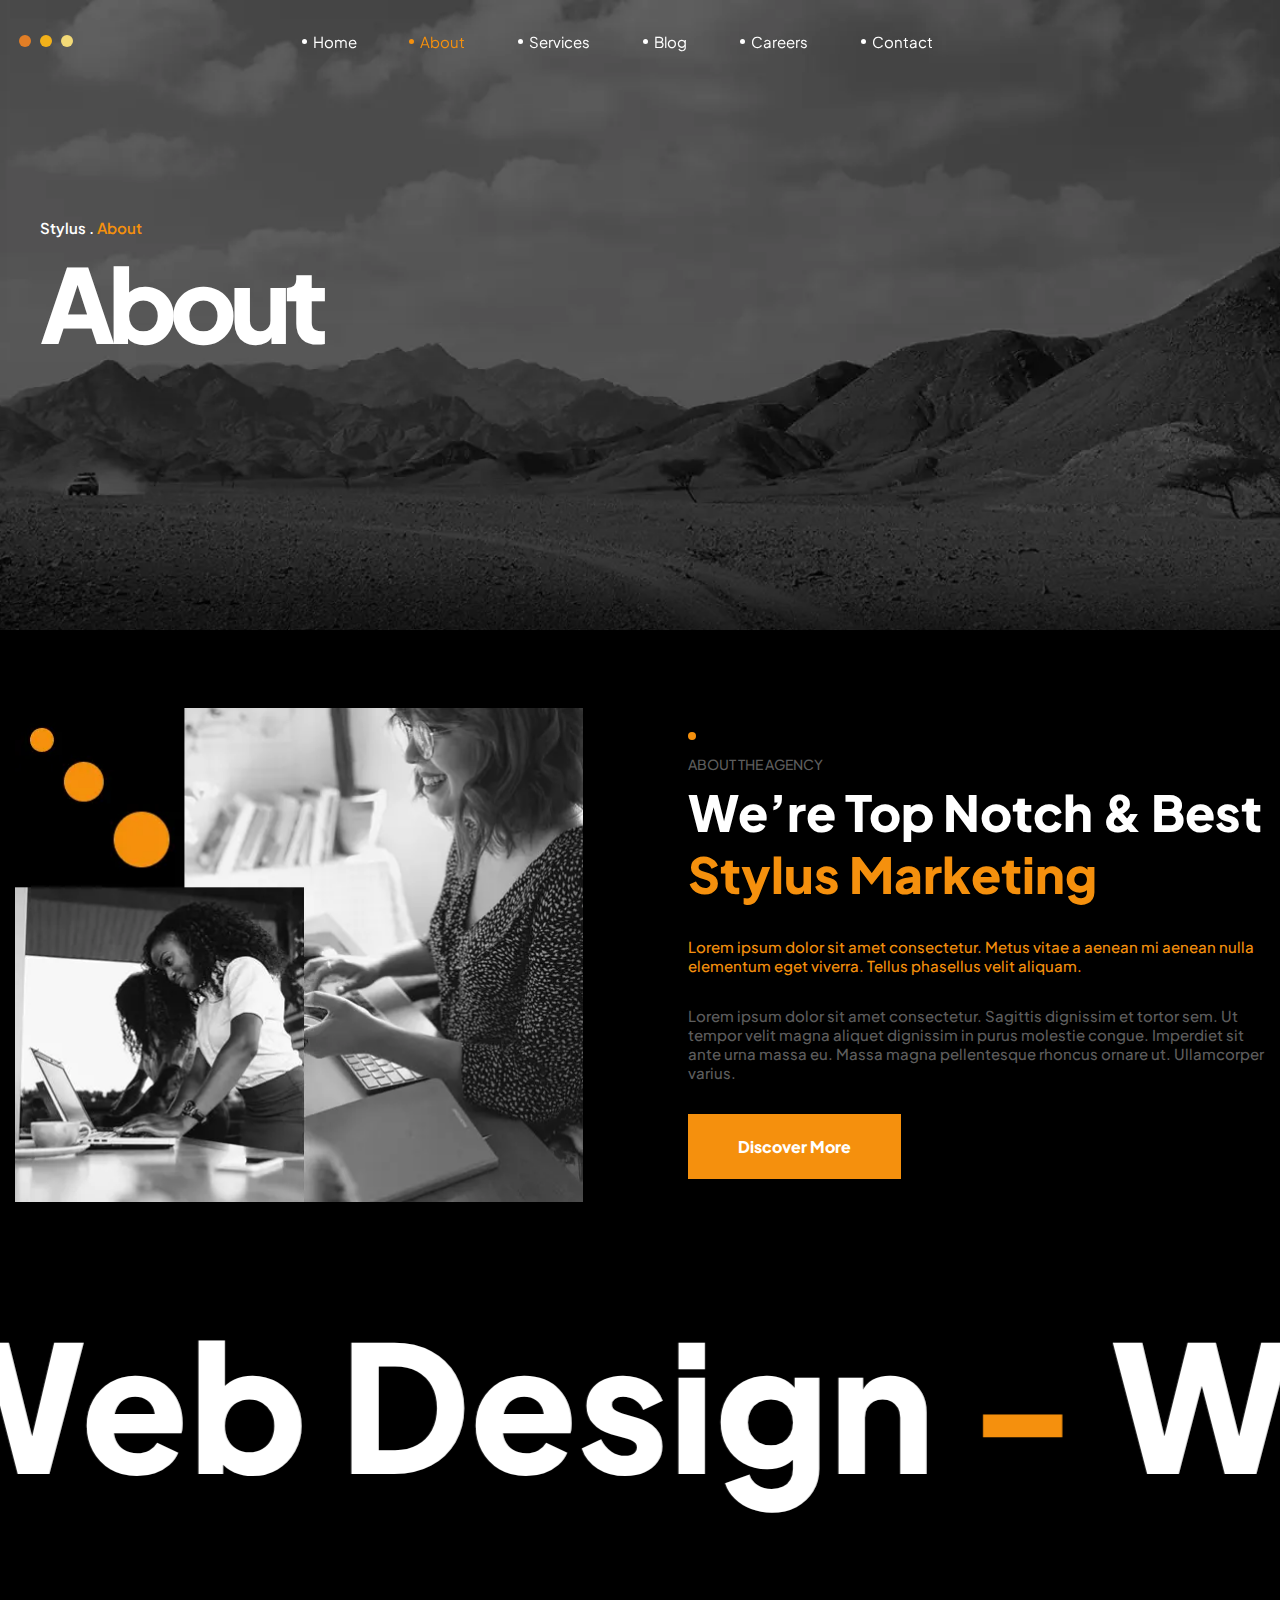
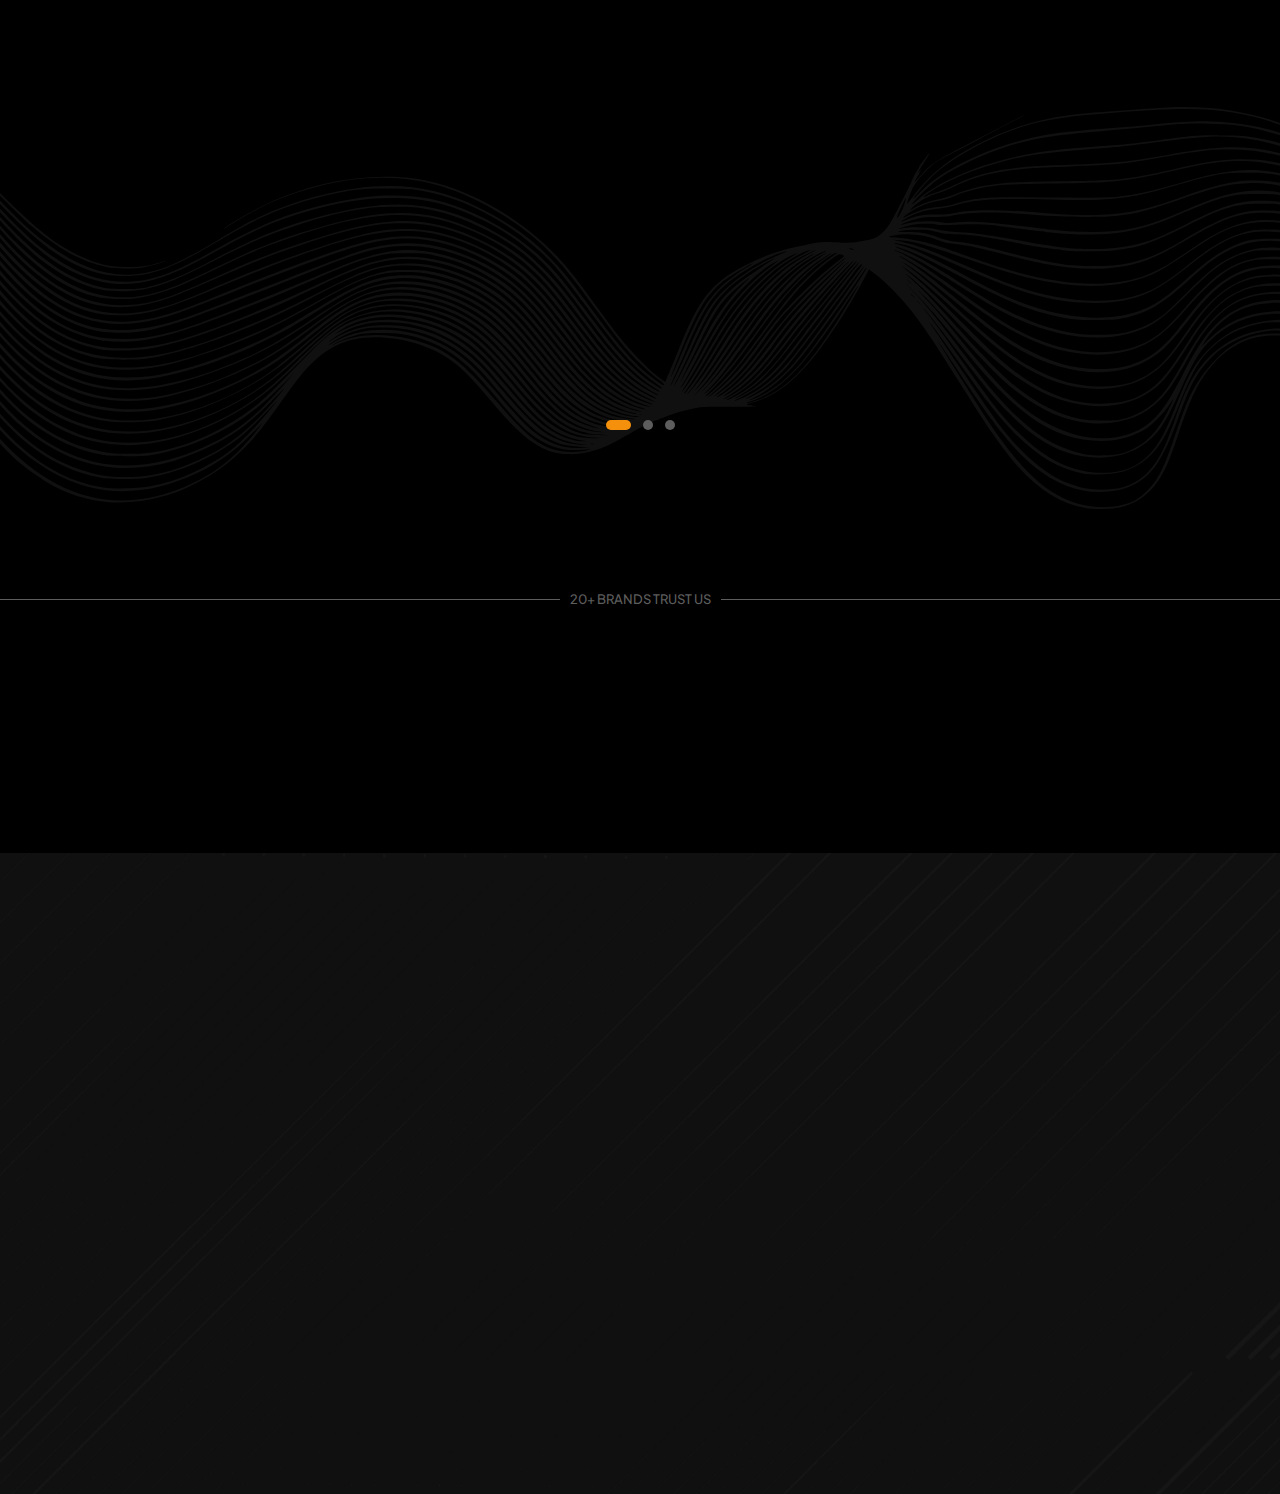
==== commit 3ff0fdef: "Add files via upload" ====
--- a/about.html
+++ b/about.html
@@ -10,7 +10,7 @@
 			opacity: 0;
 		}
 	</style>
-	<link rel="stylesheet" href="css/style.min.css?_v=20231012165320" />
+	<link rel="stylesheet" href="css/style.min.css?_v=20231013202137" />
 	<!-- <link rel="shortcut icon" href="favicon.ico"> -->
 	<!-- <meta name="robots" content="noindex, nofollow"> -->
 	<meta name="viewport" content="width=device-width, initial-scale=1.0" />
@@ -164,20 +164,20 @@
 				<div class="brands-page__container">
 					<div class="brands-page__subtitle"><span>20+ Brands Trust Us</span></div>
 					<div class="brands-page__body">
-						<a href="#" class="brands-page__image">
-							<img src="img/brands/01.svg" alt="brand" />
-						</a>
-						<a href="#" class="brands-page__image">
-							<img src="img/brands/02.svg" alt="brand" />
-						</a>
-						<a href="#" class="brands-page__image">
-							<img src="img/brands/03.svg" alt="brand" />
-						</a>
-						<a href="#" class="brands-page__image">
-							<img src="img/brands/04.svg" alt="brand" />
-						</a>
-						<a href="#" class="brands-page__image">
-							<img src="img/brands/05.svg" alt="brand" />
+						<a href="#" class="brands-page__image _icon-oakville">
+							<!-- <img src="img/brands/01.svg" alt="brand" /> -->
+						</a>
+						<a href="#" class="brands-page__image _icon-halton">
+							<!-- <img src="img/brands/02.svg" alt="brand" /> -->
+						</a>
+						<a href="#" class="brands-page__image _icon-first_class">
+							<!-- <img src="img/brands/03.svg" alt="brand" /> -->
+						</a>
+						<a href="#" class="brands-page__image _icon-ontario">
+							<!-- <img src="img/brands/04.svg" alt="brand" /> -->
+						</a>
+						<a href="#" class="brands-page__image _icon-ginos_pizza">
+							<!-- <img src="img/brands/05.svg" alt="brand" /> -->
 						</a>
 					</div>
 				</div>
@@ -266,7 +266,7 @@
 		</footer>
 
 	</div>
-	<script src="js/app.min.js?_v=20231012165320"></script>
+	<script src="js/app.min.js?_v=20231013202137"></script>
 </body>
 
 </html>--- a/css/style.min.css
+++ b/css/style.min.css
@@ -1 +1 @@
-@charset "UTF-8";@font-face{font-family:icomoon;font-display:swap;src:url(../fonts/icomoon.woff2) format("woff2"),url(../fonts/icomoon.woff) format("woff");font-weight:400;font-style:normal}@font-face{font-family:PlusJakartaSans;font-display:swap;src:url(../fonts/PlusJakartaSans-Medium.woff2) format("woff2"),url(../fonts/PlusJakartaSans-Medium.woff) format("woff");font-weight:500;font-style:normal}@font-face{font-family:PlusJakartaSans;font-display:swap;src:url(../fonts/PlusJakartaSans-ExtraBold.woff2) format("woff2"),url(../fonts/PlusJakartaSans-ExtraBold.woff) format("woff");font-weight:800;font-style:normal}@font-face{font-family:PlusJakartaSans;font-display:swap;src:url(../fonts/PlusJakartaSans-Regular.woff2) format("woff2"),url(../fonts/PlusJakartaSans-Regular.woff) format("woff");font-weight:400;font-style:normal}@font-face{font-family:PlusJakartaSans;font-display:swap;src:url(../fonts/PlusJakartaSans-Light.woff2) format("woff2"),url(../fonts/PlusJakartaSans-Light.woff) format("woff");font-weight:300;font-style:normal}@font-face{font-family:PlusJakartaSans;font-display:swap;src:url(../fonts/PlusJakartaSans-SemiBold.woff2) format("woff2"),url(../fonts/PlusJakartaSans-SemiBold.woff) format("woff");font-weight:600;font-style:normal}[class*=_icon-]:before{font-family:icomoon;font-style:normal;font-weight:400;font-variant:normal;text-transform:none;line-height:1;-webkit-font-smoothing:antialiased;-moz-osx-font-smoothing:grayscale}[class*=_icon-]:before{display:block}._icon-01:before{content:"\e900";color:#fff}._icon-02:before{content:"\e901";color:#fff}._icon-03:before{content:"\e902";color:#fff}._icon-04:before{content:"\e903";color:#fff}._icon-linked-In:before{content:"\e904"}._icon-facebook1:before{content:"\e905"}._icon-insta:before{content:"\e906"}._icon-twitter1:before{content:"\e907"}*{padding:0;margin:0;border:0}*,:after,:before{-webkit-box-sizing:border-box;box-sizing:border-box}body,html{height:100%;min-width:320px}body{color:#5d5d5d;line-height:1;font-family:PlusJakartaSans;font-size:.9375rem;-ms-text-size-adjust:100%;-moz-text-size-adjust:100%;-webkit-text-size-adjust:100%;-webkit-font-smoothing:antialiased;-moz-osx-font-smoothing:grayscale}button,input,textarea{font-family:PlusJakartaSans;font-size:inherit}button{cursor:pointer;color:inherit;background-color:inherit}a{color:inherit;text-decoration:none}ul li{list-style:none}img{vertical-align:top}h1,h2,h3,h4,h5,h6{font-weight:inherit;font-size:inherit}html{scroll-behavior:smooth}body{background-color:#000;line-height:normal}.lock body{overflow:hidden;-ms-touch-action:none;touch-action:none;-ms-scroll-chaining:none;overscroll-behavior:none}.loaded body{opacity:1;-webkit-transition:opacity 1s;transition:opacity 1s}.swiper-initialized{-ms-touch-action:pan-y;touch-action:pan-y}.wrapper{min-height:100%;display:-webkit-box;display:-ms-flexbox;display:flex;-webkit-box-orient:vertical;-webkit-box-direction:normal;-ms-flex-direction:column;flex-direction:column;overflow:hidden}@supports (overflow:clip){.wrapper{overflow:clip}}.wrapper>main{-webkit-box-flex:1;-ms-flex:1 1 auto;flex:1 1 auto}.wrapper>*{min-width:0}[class*=__container]{max-width:81.875rem;margin:0 auto;padding:0 .9375rem}[class*=-ibg]{position:relative}[class*=-ibg] img{position:absolute;width:100%;height:100%;top:0;left:0;-o-object-fit:cover;object-fit:cover}[class*=-ibg_contain] img{-o-object-fit:contain;object-fit:contain}.title-top{color:#fff;font-weight:800;opacity:0;-webkit-transform:translate(0,20%);-ms-transform:translate(0,20%);transform:translate(0,20%);-webkit-transition:all 1s ease 0s;transition:all 1s ease 0s}._watcher-view .title-top{-webkit-transform:translate(0,0);-ms-transform:translate(0,0);transform:translate(0,0);opacity:1}.button{display:inline-block;color:#fff;text-align:center;font-size:16px;font-weight:800;padding:1.375rem 3.125rem;background-color:#f5900d;-webkit-transition:background-color .3s ease,color .3s ease,opacity 1s ease .9s,-webkit-transform 1s ease .9s;transition:background-color .3s ease,color .3s ease,opacity 1s ease .9s,-webkit-transform 1s ease .9s;transition:background-color .3s ease,color .3s ease,transform 1s ease .9s,opacity 1s ease .9s;transition:background-color .3s ease,color .3s ease,transform 1s ease .9s,opacity 1s ease .9s,-webkit-transform 1s ease .9s;opacity:0;-webkit-transform:translate(0,20%);-ms-transform:translate(0,20%);transform:translate(0,20%)}._watcher-view .button{-webkit-transform:translate(0,0);-ms-transform:translate(0,0);transform:translate(0,0);opacity:1}.block-header__dote{width:.5rem;height:.5rem;border-radius:50%;background-color:#f5900d}.block-header__dote:not(:last-child){margin-bottom:1rem}.block-header__subtitle{text-transform:uppercase;font-weight:500;opacity:0;-webkit-transform:translate(0,20%);-ms-transform:translate(0,20%);transform:translate(0,20%);-webkit-transition:all 1s ease 0s;transition:all 1s ease 0s}.block-header__subtitle:not(:last-child){margin-bottom:.5rem}._watcher-view .block-header__subtitle{-webkit-transform:translate(0,0);-ms-transform:translate(0,0);transform:translate(0,0);opacity:1}.block-header__title{color:#fff;font-weight:800;opacity:0;-webkit-transform:translate(0,20%);-ms-transform:translate(0,20%);transform:translate(0,20%);-webkit-transition:all 1s ease .3s;transition:all 1s ease .3s}.block-header__title span{color:#f5900d}._watcher-view .block-header__title{-webkit-transform:translate(0,0);-ms-transform:translate(0,0);transform:translate(0,0);opacity:1}.block-header--center{text-align:center}.block-header--center .block-header__dote{margin:0 auto}.block-header--center .block-header__dote:not(:last-child){margin-bottom:1rem}.block-content{opacity:0;-webkit-transform:translate(0,20%);-ms-transform:translate(0,20%);transform:translate(0,20%);-webkit-transition:all 1s ease .6s;transition:all 1s ease .6s}.block-content__text{font-weight:500}.block-content__text--yellow{color:#f5900d}._watcher-view .block-content{-webkit-transform:translate(0,0);-ms-transform:translate(0,0);transform:translate(0,0);opacity:1}.header{position:fixed;width:100%;left:0;top:0;padding-top:1.9375rem;padding-bottom:1.9375rem;z-index:50;min-height:5.625rem;-webkit-transition:all 1s ease 0s;transition:all 1s ease 0s}.header__container{display:-webkit-box;display:-ms-flexbox;display:flex;-webkit-box-align:center;-ms-flex-align:center;align-items:center;-webkit-box-pack:center;-ms-flex-pack:center;justify-content:center}.header__logo{-webkit-box-flex:0;-ms-flex:0 1 3.875rem;flex:0 1 3.875rem}.header__menu{padding-right:3.875rem;-webkit-box-flex:1;-ms-flex-positive:1;flex-grow:1;text-align:center}._header-scroll{background-color:rgba(0,0,0,.5)}.menu__list{padding-left:.9375rem;margin-right:3.875rem;display:-webkit-box;display:-ms-flexbox;display:flex;-ms-flex-wrap:wrap;flex-wrap:wrap;-webkit-box-pack:center;-ms-flex-pack:center;justify-content:center;-webkit-box-align:center;-ms-flex-align:center;align-items:center;gap:3.375rem}.menu__link{color:#fff;position:relative;padding-left:.6875rem;-webkit-transition:color .3s ease;transition:color .3s ease}.menu__link::before{content:"";position:absolute;border-radius:50%;left:0;top:50%;width:.3125rem;height:.3125rem;background-color:#fff;-webkit-transform:translate(0,-40%);-ms-transform:translate(0,-40%);transform:translate(0,-40%);-webkit-transition:background-color .3s ease;transition:background-color .3s ease}.menu .active{color:#f5900d}.menu .active::before{background-color:#f5900d}.icon-menu{display:none}.footer{position:relative;background-color:#101010}.footer__container{position:relative;z-index:2}.footer__header{display:-webkit-box;display:-ms-flexbox;display:flex;-ms-flex-wrap:wrap;flex-wrap:wrap;-webkit-box-align:center;-ms-flex-align:center;align-items:center;-webkit-column-gap:.9375rem;-moz-column-gap:.9375rem;column-gap:.9375rem;row-gap:1.25rem;-webkit-box-pack:justify;-ms-flex-pack:justify;justify-content:space-between;border-bottom:.0625rem solid rgba(93,93,93,.5);opacity:0;-webkit-transform:translate(0,20%);-ms-transform:translate(0,20%);transform:translate(0,20%);-webkit-transition:all 1s ease 0s;transition:all 1s ease 0s}._watcher-view .footer__header{-webkit-transform:translate(0,0);-ms-transform:translate(0,0);transform:translate(0,0);opacity:1}.footer__logo{-webkit-box-flex:0;-ms-flex:0 0 15.625rem;flex:0 0 15.625rem}.footer__body{display:-webkit-box;display:-ms-flexbox;display:flex;-webkit-box-pack:justify;-ms-flex-pack:justify;justify-content:space-between;-webkit-column-gap:1.25rem;-moz-column-gap:1.25rem;column-gap:1.25rem;row-gap:1.875rem;-ms-flex-wrap:wrap;flex-wrap:wrap;opacity:0;-webkit-transform:translate(0,20%);-ms-transform:translate(0,20%);transform:translate(0,20%);-webkit-transition:all 1s ease .3s;transition:all 1s ease .3s}._watcher-view .footer__body{-webkit-transform:translate(0,0);-ms-transform:translate(0,0);transform:translate(0,0);opacity:1}.social-footer{display:-webkit-box;display:-ms-flexbox;display:flex;-webkit-column-gap:.5rem;-moz-column-gap:.5rem;column-gap:.5rem}.social-footer__item{-webkit-box-flex:0;-ms-flex:0 0 3.5rem;flex:0 0 3.5rem;text-align:center;height:3.5rem;background-color:#000;border-radius:50%;overflow:hidden}.social-footer__link{padding:1.0625rem;display:inline-block;color:#fff;font-size:1.375rem;-webkit-transition:color .3s ease 0s;transition:color .3s ease 0s}.social-footer__link:hover{color:#f5900d}.info-footer__subtitle:not(:last-child){margin-bottom:.5rem}.info-footer__email{color:#fff;display:inline-block;font-weight:800}.menu-footer__list{display:-webkit-box;display:-ms-flexbox;display:flex;-webkit-box-pack:justify;-ms-flex-pack:justify;justify-content:space-between;-webkit-column-gap:1.375rem;-moz-column-gap:1.375rem;column-gap:1.375rem}.menu-footer__list:not(:last-child){margin-bottom:2rem}.menu-footer__item:not(:last-child){margin-bottom:.625rem}.menu-footer__link{-webkit-transition:color .3s ease 0s;transition:color .3s ease 0s}.menu-footer__link:hover{color:#f5900d}.form-footer{min-width:24.25rem;display:-webkit-box;display:-ms-flexbox;display:flex;-webkit-box-pack:justify;-ms-flex-pack:justify;justify-content:space-between;background-color:#fff;width:100%;border-radius:.625rem;overflow:hidden}.form-footer__input{padding:1.375rem;-webkit-box-flex:1;-ms-flex:1 1 auto;flex:1 1 auto;font-weight:500}.form-footer__button{font-weight:800;color:#fff;padding:1.375rem;background-color:#f5900d;-webkit-transition:all .3s ease 0s;transition:all .3s ease 0s}.form-footer__button:hover{background-color:#000;color:#f5900d}.link-footer{opacity:0;-webkit-transform:translate(0,20%);-ms-transform:translate(0,20%);transform:translate(0,20%);-webkit-transition:all 1s ease .6s;transition:all 1s ease .6s;display:-webkit-box;display:-ms-flexbox;display:flex;-webkit-box-align:center;-ms-flex-align:center;align-items:center;-webkit-box-pack:center;-ms-flex-pack:center;justify-content:center;-ms-flex-wrap:wrap;flex-wrap:wrap;-webkit-column-gap:1rem;-moz-column-gap:1rem;column-gap:1rem;row-gap:.375rem;padding-bottom:2.5rem}._watcher-view .link-footer{-webkit-transform:translate(0,0);-ms-transform:translate(0,0);transform:translate(0,0);opacity:1}.link-footer__item{-webkit-transition:color .3s ease 0s;transition:color .3s ease 0s}.link-footer__item:hover{color:#f5900d}.link-footer__dote{width:.25rem;height:.25rem;background-color:rgba(93,93,93,.5);border-radius:50%}.decor-footer{position:absolute;width:100%;height:100%;top:0;left:0}.no-webp .decor-footer__item{background:url(../img/footer/decor.png) center no-repeat}.decor-footer__item{position:absolute;width:100%;height:100%;top:0;left:0}.top{position:relative;min-height:100vh;display:-webkit-box;display:-ms-flexbox;display:flex;-webkit-box-pack:start;-ms-flex-pack:start;justify-content:start;padding-top:5.625rem;padding-bottom:.9375rem}.top__container{position:relative;z-index:2;display:-webkit-box;display:-ms-flexbox;display:flex;-webkit-box-pack:start;-ms-flex-pack:start;justify-content:flex-start;margin-left:0;padding-bottom:8.125rem}.top__body{padding-left:35px;display:-webkit-box;display:-ms-flexbox;display:flex;-webkit-box-align:start;-ms-flex-align:start;align-items:start;-ms-flex-item-align:center;-ms-grid-row-align:center;align-self:center;-webkit-box-pack:start;-ms-flex-pack:start;justify-content:start;-webkit-box-orient:vertical;-webkit-box-direction:normal;-ms-flex-direction:column;flex-direction:column}.top__vertical{display:-webkit-box;display:-ms-flexbox;display:flex;-webkit-box-orient:vertical;-webkit-box-direction:normal;-ms-flex-direction:column;flex-direction:column;-webkit-box-pack:justify;-ms-flex-pack:justify;justify-content:space-between;-webkit-box-align:center;-ms-flex-align:center;align-items:center;row-gap:1.875rem}.top__title{max-width:37.5rem}.top__phone{color:#fff;font-size:1rem;font-weight:600;-webkit-writing-mode:vertical-rl;-ms-writing-mode:tb-rl;writing-mode:vertical-rl;text-orientation:revert;-webkit-transition:color .3s ease;transition:color .3s ease}.link-top{position:absolute;z-index:2;width:8rem;height:8rem;bottom:3%;right:0;padding-top:.625rem;display:-webkit-box;display:-ms-flexbox;display:flex;-webkit-box-align:center;-ms-flex-align:center;align-items:center;-webkit-box-pack:center;-ms-flex-pack:center;justify-content:center}@-webkit-keyframes arrow{0%{-webkit-transform:rotate(0);transform:rotate(0)}100%{-webkit-transform:rotate(360deg);transform:rotate(360deg)}}@keyframes arrow{0%{-webkit-transform:rotate(0);transform:rotate(0)}100%{-webkit-transform:rotate(360deg);transform:rotate(360deg)}}.link-top__text{position:absolute;-webkit-animation:arrow 20s linear infinite;animation:arrow 20s linear infinite;max-width:100%}.link-top__arrow{position:absolute;-webkit-transition:all .5s ease 0s;transition:all .5s ease 0s;max-width:100%}.social{display:-webkit-box;display:-ms-flexbox;display:flex;-webkit-box-orient:vertical;-webkit-box-direction:normal;-ms-flex-direction:column;flex-direction:column;color:#fff;row-gap:1.25rem}.social__link{font-size:1.125rem;-webkit-transition:color .3s ease;transition:color .3s ease}.decor-top{position:absolute;top:0;left:0;height:100%;width:100%}.decor-top__image{position:absolute;-webkit-box-shadow:0 4px 4px 0 rgba(0,0,0,.25);box-shadow:0 4px 4px 0 rgba(0,0,0,.25)}.no-webp .decor-top__image--01{background:url(../img/top/bg-01.jpg) center/cover no-repeat}.decor-top__image--01{right:38.75%;width:17.96875%;height:95vh;top:0}.no-webp .decor-top__image--02{background:url(../img/top/bg-02.jpg) center/cover no-repeat}.decor-top__image--02{width:33.194%;height:95vh;top:0;right:0}.cards-main__list{display:-ms-grid;display:grid;grid-template-columns:repeat(auto-fill,minmax(400px,290px));-webkit-box-pack:center;-ms-flex-pack:center;justify-content:center}.cards-main__item{display:-webkit-box;display:-ms-flexbox;display:flex;-webkit-box-align:end;-ms-flex-align:end;align-items:end;min-height:18.75rem;padding:1.25rem;-webkit-transition:all .3s ease 0s;transition:all .3s ease 0s;cursor:pointer;opacity:0;-webkit-transform:translate(0,20%);-ms-transform:translate(0,20%);transform:translate(0,20%);-webkit-transition:all 1s ease;transition:all 1s ease}.no-webp .cards-main__item--agency{background:url(../img/main__cards/01.jpg) center/cover no-repeat}.no-webp .cards-main__item--work{background:url(../img/main__cards/02.jpg) center/cover no-repeat}.no-webp .cards-main__item--team{background:url(../img/main__cards/03.jpg) center/cover no-repeat}._watcher-view .cards-main__item{-webkit-transform:translate(0,0);-ms-transform:translate(0,0);transform:translate(0,0);opacity:1}.cards-main__title{display:-webkit-box;display:-ms-flexbox;display:flex;-webkit-box-align:center;-ms-flex-align:center;align-items:center;color:#fff;font-size:1.375rem;font-weight:800;background-color:rgba(16,16,16,.9);padding:1.5rem 2rem;width:100%;position:relative;cursor:pointer}.cards-main__title::after{content:"";position:absolute;display:inline-block;right:1.75rem;width:3.5rem;height:3.5rem;-webkit-transform:translateY(-50%);-ms-transform:translateY(-50%);transform:translateY(-50%);border-radius:50%;padding:1.25rem}.no-webp .cards-main__title--agency::after{background:#f5900d url(../img/main__cards/lamp.png) center no-repeat}.no-webp .cards-main__title--work::after{background:#f5900d url(../img/main__cards/lenta.png) center no-repeat}.no-webp .cards-main__title--team::after{background:#f5900d url(../img/main__cards/people.png) center no-repeat}.about__container{display:-webkit-box;display:-ms-flexbox;display:flex;-webkit-box-align:center;-ms-flex-align:center;align-items:center}.about__picture{-webkit-box-flex:0;-ms-flex:0 1 38.75rem;flex:0 1 38.75rem;position:relative;padding:2rem 0 2rem 2rem}.about__image{position:relative;z-index:2;opacity:0;-webkit-transform:translate(0,20%);-ms-transform:translate(0,20%);transform:translate(0,20%);-webkit-transition:all 3s ease 0s;transition:all 3s ease 0s}.about__image img{max-width:100%}._watcher-view .about__image{-webkit-transform:translate(0,0);-ms-transform:translate(0,0);transform:translate(0,0);opacity:1}.about__body{-webkit-box-flex:0;-ms-flex:0 1 36.25rem;flex:0 1 36.25rem}.decor-about{position:absolute;left:0;top:0;height:100%;width:100%}.decor-about__item{position:absolute}.decor-about__item--1{width:11.875rem;height:11.875rem;left:0;top:0;background-color:#101010;border-radius:50%;-webkit-animation:circle 2s infinite linear alternate;animation:circle 2s infinite linear alternate}.decor-about__item--2{width:3.5rem;height:3.5rem;bottom:0;left:0;border-radius:50%;background-color:#f5900d;-webkit-animation:circle 2.5s infinite ease alternate;animation:circle 2.5s infinite ease alternate}@-webkit-keyframes circle{0%{-webkit-transform:scale(.8);transform:scale(.8)}100%{-webkit-transform:scale(1.1);transform:scale(1.1)}}@keyframes circle{0%{-webkit-transform:scale(.8);transform:scale(.8)}100%{-webkit-transform:scale(1.1);transform:scale(1.1)}}.web-main{padding-top:.625rem;padding-bottom:.625rem}.web-main__text{color:#fff;font-weight:800;white-space:nowrap}.web-main__text span{color:#f5900d}.video__container{overflow:hidden;position:relative;padding-bottom:43.7%;-webkit-box-shadow:0 4px 18px 0 rgba(88,126,236,.18);box-shadow:0 4px 18px 0 rgba(88,126,236,.18);opacity:0;-webkit-transform:translate(0,20%);-ms-transform:translate(0,20%);transform:translate(0,20%);-webkit-transition:all 1s ease;transition:all 1s ease}.video__container img{position:absolute;background-image:url(../img/video/play.svg) center/cover no-repeat;left:0;top:0;width:100%;height:100%;-o-object-fit:cover;object-fit:cover}._watcher-view .video__container{-webkit-transform:translate(0,0);-ms-transform:translate(0,0);transform:translate(0,0);opacity:1}.decor-video{position:absolute;width:100%;height:100%;top:0;right:0}.decor-video__item{position:absolute}.no-webp .decor-video__item--1{background:url(../img/video/decor.png) right/cover no-repeat}.decor-video__item--1{width:35%;height:100%;right:0;bottom:0}.decor-video__item--2{cursor:pointer;background:url(../img/video/play.svg) right/cover no-repeat;width:11.25rem;height:11rem;right:14%;bottom:13%;border-radius:50%;-webkit-transition:-webkit-box-shadow .3s ease 0s;transition:-webkit-box-shadow .3s ease 0s;transition:box-shadow .3s ease 0s;transition:box-shadow .3s ease 0s,-webkit-box-shadow .3s ease 0s}.services__header{max-width:38.4375rem;margin:0 auto}.services__header:not(:last-child){margin-bottom:2.5rem}.services__cards{display:-ms-grid;display:grid;grid-template-columns:repeat(auto-fill,minmax(18.125rem,1fr));justify-items:center}.card-services{cursor:pointer;background-color:#101010;-webkit-transition:-webkit-box-shadow .5s ease 0s;transition:-webkit-box-shadow .5s ease 0s;transition:box-shadow .5s ease 0s;transition:box-shadow .5s ease 0s,-webkit-box-shadow .5s ease 0s;display:-webkit-box;display:-ms-flexbox;display:flex;-webkit-box-orient:vertical;-webkit-box-direction:normal;-ms-flex-direction:column;flex-direction:column;-webkit-box-pack:justify;-ms-flex-pack:justify;justify-content:space-between;opacity:0;-webkit-transform:translate(0,20%);-ms-transform:translate(0,20%);transform:translate(0,20%);-webkit-transition:all 1s ease .5s;transition:all 1s ease .5s}._watcher-view .card-services{-webkit-transform:translate(0,0);-ms-transform:translate(0,0);transform:translate(0,0);opacity:1}.card-services__icon span::before{-webkit-transition:color .5s ease 0s;transition:color .5s ease 0s}.card-services__title{color:#fff;font-size:18px;font-weight:800;cursor:pointer;-webkit-transition:color .5s ease 0s;transition:color .5s ease 0s}.card-services__text p{font-size:14px;font-weight:500}.card-services__line{background-color:rgba(93,93,93,.5);height:.0625rem;width:100%}.slider-main{position:relative}.slider-main__container{position:relative;z-index:2}.slider-main{cursor:pointer}.slider-main__content{display:-webkit-box;display:-ms-flexbox;display:flex;-webkit-box-align:center;-ms-flex-align:center;align-items:center;opacity:0;-webkit-transform:translate(0,20%);-ms-transform:translate(0,20%);transform:translate(0,20%);-webkit-transition:all 1s ease 0s;transition:all 1s ease 0s}._watcher-view .slider-main__content{-webkit-transform:translate(0,0);-ms-transform:translate(0,0);transform:translate(0,0);opacity:1}.slider-main__image-body{position:relative}.slider-main__image-body::after{content:"";background:url(../img/slider/quote.svg) center no-repeat;right:0;bottom:0;width:5.625rem;height:5.625rem;position:absolute;border-radius:50%;background-color:#f5900d}.slider-main__image{-webkit-box-flex:1;-ms-flex:1 0 16rem;flex:1 0 16rem;width:16rem;height:16rem;border-radius:50%;overflow:hidden}.slider-main__image img{max-width:100%}.slider-main__text p{font-size:1.875rem;font-weight:300;line-height:1.66667}.slider-main__text:not(:last-child){margin-bottom:2rem}.swiper-pagination{display:-webkit-box;display:-ms-flexbox;display:flex;-webkit-column-gap:.75rem;-moz-column-gap:.75rem;column-gap:.75rem;-webkit-box-align:center;-ms-flex-align:center;align-items:center;-webkit-box-pack:center;-ms-flex-pack:center;justify-content:center}.swiper-pagination-bullet{-webkit-transition:all .3s ease;transition:all .3s ease;-webkit-box-flex:0;-ms-flex:0 0 .625rem;flex:0 0 .625rem;height:.625rem;border-radius:50%;background-color:#5d5d5d;cursor:pointer}.swiper-pagination-bullet-active{background-color:#f5900d;-webkit-box-flex:0;-ms-flex:0 0 1.5625rem;flex:0 0 1.5625rem;border-radius:1.5rem}.author-slide{display:-webkit-box;display:-ms-flexbox;display:flex;-ms-flex-wrap:wrap;flex-wrap:wrap;-webkit-box-align:end;-ms-flex-align:end;align-items:end;-webkit-column-gap:1.5rem;-moz-column-gap:1.5rem;column-gap:1.5rem;row-gap:.625rem}.author-slide__name{color:#fff;font-weight:800}.author-slide__work{color:#f5900d;font-weight:500;text-transform:uppercase;padding-bottom:.1875rem}.decor-slider{position:absolute;width:100%;height:100%;bottom:0;left:0}.decor-slider__item{position:absolute;background:url(../img/slider/decor.svg) bottom no-repeat;width:100%;height:100%}.blog-main__header{max-width:40.875rem;margin:0 auto}.blog-main__header:not(:last-child){margin-bottom:2.5rem}.blog-main__cards{display:-ms-grid;display:grid;-ms-grid-columns:(1fr)[3];grid-template-columns:repeat(3,1fr)}.card-blog__image{-webkit-transition:-webkit-box-shadow .3s ease 0s;transition:-webkit-box-shadow .3s ease 0s;transition:box-shadow .3s ease 0s;transition:box-shadow .3s ease 0s,-webkit-box-shadow .3s ease 0s;position:relative;padding-bottom:85%;display:block;overflow:hidden}.card-blog__image:not(:last-child){margin-bottom:1.5rem}.card-blog__image img{position:absolute;top:0;left:0;width:100%;height:100%;-o-object-fit:cover;object-fit:cover}.card-blog__header{position:relative;opacity:0;-webkit-transform:translate(0,20%);-ms-transform:translate(0,20%);transform:translate(0,20%);-webkit-transition:all 1s ease 0s;transition:all 1s ease 0s}._watcher-view .card-blog__header{-webkit-transform:translate(0,0);-ms-transform:translate(0,0);transform:translate(0,0);opacity:1}.card-blog__date{position:absolute;color:#000;z-index:3;font-size:.75rem;font-weight:600;text-transform:uppercase;padding:.5625rem .8125rem;background-color:#fff;bottom:5.8%;right:5%;-webkit-transition:background-color .3s ease 0s;transition:background-color .3s ease 0s}.card-blog__more{cursor:pointer;opacity:0;visibility:hidden;-webkit-transition:all .3s ease 0s;transition:all .3s ease 0s;position:absolute;z-index:2;width:100%;height:100%;left:0;top:0;display:-webkit-box;display:-ms-flexbox;display:flex;-webkit-box-pack:center;-ms-flex-pack:center;justify-content:center;-webkit-box-align:center;-ms-flex-align:center;align-items:center;background-color:rgba(16,16,16,.38)}.card-blog__more-link{color:#f5900d;font-weight:800;font-size:1.5rem;position:relative;gap:.5rem;-webkit-transition:color .3s ease 0s;transition:color .3s ease 0s}.card-blog__more-link::after{content:"";background:url(../img/blog/arrow.svg) 0 0 no-repeat;position:absolute;top:.3125rem;width:1.625rem;height:1.375rem;display:inline-block;margin-left:.5rem;-webkit-transition:color .3s ease 0s;transition:color .3s ease 0s}.card-blog__body{opacity:0;-webkit-transform:translate(0,20%);-ms-transform:translate(0,20%);transform:translate(0,20%);-webkit-transition:all 1s ease .7s;transition:all 1s ease .7s}._watcher-view .card-blog__body{-webkit-transform:translate(0,0);-ms-transform:translate(0,0);transform:translate(0,0);opacity:1}.card-blog__subtitle{display:-webkit-box;display:-ms-flexbox;display:flex;-webkit-box-align:center;-ms-flex-align:center;align-items:center;-webkit-column-gap:.75rem;-moz-column-gap:.75rem;column-gap:.75rem;-ms-flex-wrap:wrap;flex-wrap:wrap;font-size:.875rem;font-weight:500}.card-blog__subtitle:not(:last-child){margin-bottom:.5rem}.card-blog__subtitle::before{content:"";width:2.5rem;height:.0625rem;background-color:#f5900d}.card-blog__text{-webkit-transition:color .3s ease 0s;transition:color .3s ease 0s;color:#fff;display:block;font-size:1.5rem;font-weight:800;border-bottom:.0625rem solid rgba(93,93,93,.5)}.card-blog__text:hover{text-decoration:underline}.about-top{position:relative;padding-top:5.625rem;min-height:70vh}.about-top__container{padding-top:10%;padding-left:2.5rem;position:relative;z-index:2}.about-top__subtitle{color:#fff;font-weight:600;opacity:0;-webkit-transform:translate(0,30%);-ms-transform:translate(0,30%);transform:translate(0,30%);-webkit-transition:all 1s ease 0s;transition:all 1s ease 0s}.about-top__subtitle span{color:#f5900d}._watcher-view .about-top__subtitle{-webkit-transform:translate(0,0);-ms-transform:translate(0,0);transform:translate(0,0);opacity:1}.decor-about-top{position:absolute;width:100%;height:100%;top:0;left:0}.decor-about-top__item{-webkit-box-shadow:inset 0 -300px 18.75rem -300px #000;box-shadow:inset 0 -300px 18.75rem -300px #000;position:absolute}.no-webp .decor-about-top__item--1{background:url(../img/top-about/decor.jpg) center/cover no-repeat}.decor-about-top__item--1{left:0;top:0;width:100%;height:100%;position:absolute}.about-page__container{display:-webkit-box;display:-ms-flexbox;display:flex;-webkit-box-align:center;-ms-flex-align:center;align-items:center;row-gap:1.5625rem}.about-page__image{-webkit-box-flex:0;-ms-flex:0 1 35.625rem;flex:0 1 35.625rem}.about-page__image img{max-width:100%}.brands-page__subtitle{text-align:center}.brands-page__subtitle span{display:inline-block;font-size:.8125rem;font-weight:500;text-transform:uppercase;position:relative}.brands-page__subtitle span::before{content:"";margin-left:-.625rem;position:absolute;top:50%;left:-400%;width:400%;height:.0625rem;background-color:#5d5d5d}.brands-page__subtitle span::after{content:"";position:absolute;top:50%;margin-left:.625rem;width:400%;height:.0625rem;background-color:#5d5d5d}.brands-page__body{display:-webkit-box;display:-ms-flexbox;display:flex;-ms-flex-wrap:wrap;flex-wrap:wrap;-webkit-box-align:center;-ms-flex-align:center;align-items:center;-webkit-box-pack:justify;-ms-flex-pack:justify;justify-content:space-between;gap:1.25rem}.brands-page__image{padding:.9375rem;opacity:0;-webkit-transform:translate(0,30%);-ms-transform:translate(0,30%);transform:translate(0,30%);-webkit-transition:all 1s ease .3;transition:all 1s ease .3;-webkit-transition:-webkit-transform .3s ease 0s;transition:-webkit-transform .3s ease 0s;transition:transform .3s ease 0s;transition:transform .3s ease 0s,-webkit-transform .3s ease 0s}.brands-page__image img{max-width:100%}._watcher-view .brands-page__image{-webkit-transform:translate(0,0);-ms-transform:translate(0,0);transform:translate(0,0);opacity:1}.why-servicess__container{display:-webkit-box;display:-ms-flexbox;display:flex;-webkit-box-pack:justify;-ms-flex-pack:justify;justify-content:space-between;gap:1.25rem;-webkit-box-align:center;-ms-flex-align:center;align-items:center}.why-servicess__content{-webkit-box-flex:0;-ms-flex:0 1 29.25rem;flex:0 1 29.25rem}.why-servicess__list{display:-webkit-box;display:-ms-flexbox;display:flex;-webkit-box-orient:vertical;-webkit-box-direction:normal;-ms-flex-direction:column;flex-direction:column;gap:2rem;opacity:0;-webkit-transform:translate(0,20%);-ms-transform:translate(0,20%);transform:translate(0,20%);-webkit-transition:all 1s ease 0s;transition:all 1s ease 0s}._watcher-view .why-servicess__list{-webkit-transform:translate(0,0);-ms-transform:translate(0,0);transform:translate(0,0);opacity:1}.why-servicess__item{padding-left:5.5rem;position:relative}.why-servicess__item::before{content:"";background:url(../img/servicess/check.svg) 0 0 no-repeat;width:3.5rem;height:3.5rem;position:absolute;left:0;top:.1875rem}.why-servicess__image{-webkit-box-flex:0;-ms-flex:0 1 37.375rem;flex:0 1 37.375rem;position:relative;opacity:0;-webkit-transform:translate(0,20%);-ms-transform:translate(0,20%);transform:translate(0,20%);-webkit-transition:all 1s ease 0s;transition:all 1s ease 0s}.why-servicess__image img{max-width:100%}._watcher-view .why-servicess__image{-webkit-transform:translate(0,0);-ms-transform:translate(0,0);transform:translate(0,0);opacity:1}.why-servicess__link{position:absolute;bottom:0;left:0;width:33%;height:37%}.item-why__title{color:#fff;font-weight:800}.item-why__title:not(:last-child){margin-bottom:1rem}.item-why__text{font-size:15px;font-weight:500;line-height:2}.swiper{overflow:hidden}.swiper-wrapper{width:100%;height:100%;-webkit-box-sizing:content-box;box-sizing:content-box;display:-webkit-box;display:-ms-flexbox;display:flex;position:relative}.swiper-vertical .swiper-wrapper{-webkit-box-orient:vertical;-webkit-box-direction:normal;-ms-flex-direction:column;flex-direction:column}.swiper-autoheight .swiper-wrapper{-webkit-box-align:start;-ms-flex-align:start;align-items:flex-start}.swiper-initialized .swiper-slide{-ms-flex-negative:0;flex-shrink:0}.swiper-android .swiper-slide,.swiper-android .swiper-wrapper{-webkit-transform:translate3d(0,0,0);transform:translate3d(0,0,0)}@media (min-width:81.875em){.main__top{margin-bottom:5rem}.main__cards{margin-bottom:5rem}.main__about{margin-bottom:5rem}.main__web{margin-bottom:5rem}.main__video{margin-bottom:5rem}.main__services{margin-bottom:5rem}.main__slider{margin-bottom:5rem}.main__blog{margin-bottom:5rem}.page-about__top{margin-bottom:5rem}.page-about__about{margin-bottom:5rem}.page-about__brands{margin-bottom:5rem}.page-servicess__top{margin-bottom:5rem}.page-servicess__brands{margin-bottom:5rem}.page-servicess__why{margin-bottom:5rem}.title-top{font-size:6.5625rem}.title-top{letter-spacing:-.45rem}.title-top:not(:last-child){margin-bottom:2.5rem}.block-header:not(:last-child){margin-bottom:2rem}.block-header__subtitle{font-size:.875rem}.block-header__title{font-size:3.125rem}.block-content:not(:last-child){margin-bottom:2rem}.block-content__text--yellow:not(:last-child){margin-bottom:2rem}.menu__list{margin-right:3.875rem}.menu__list{gap:3.375rem}.footer{padding-top:5rem}.footer__header{padding-bottom:3.75rem}.footer__body{padding-top:5rem}.footer__body{padding-bottom:5rem}.info-footer__subtitle{font-size:1.5rem}.info-footer__email{font-size:3.75rem}.menu-footer__list{-webkit-column-gap:5.625rem;-moz-column-gap:5.625rem;column-gap:5.625rem}.cards-main__list{gap:2.5rem}.about{padding-top:5rem}.about__container{gap:5rem}.web-main__text{font-size:11.25rem}.services__cards{gap:2.5rem}.card-services{padding-top:2.5rem}.card-services{padding-bottom:2.5rem}.card-services{padding-left:3.125rem}.card-services{padding-right:3.125rem}.card-services{row-gap:1.5rem}.card-services__icon span{font-size:6rem}.slider-main{padding-top:5rem}.slider-main{padding-bottom:5rem}.slider-main__content{gap:3.5rem}.slider-main__content{padding-top:2.5rem}.slider-main__content{padding-bottom:2.5rem}.slider-main__text p{font-size:1.875rem}.author-slide__name{font-size:1.5rem}.author-slide__work{font-size:.8125rem}.blog-main__cards{gap:2.5rem}.card-blog__text{padding-bottom:2rem}.brands-page__subtitle:not(:last-child){margin-bottom:5rem}.why-servicess{padding-top:5rem}.why-servicess{padding-bottom:5rem}.item-why__title{font-size:1.25rem}}@media (min-width:90em){.info-footer__email:not(:last-child){margin-bottom:5.125rem}.about-page__container{gap:8.125rem}}@media (max-width:20em){.main__top{margin-bottom:1.875rem}.main__cards{margin-bottom:1.875rem}.main__about{margin-bottom:1.875rem}.main__web{margin-bottom:1.875rem}.main__video{margin-bottom:1.875rem}.main__services{margin-bottom:1.875rem}.main__slider{margin-bottom:1.875rem}.main__blog{margin-bottom:1.875rem}.page-about__top{margin-bottom:1.875rem}.page-about__about{margin-bottom:1.875rem}.page-about__brands{margin-bottom:1.875rem}.page-servicess__top{margin-bottom:1.875rem}.page-servicess__brands{margin-bottom:1.875rem}.page-servicess__why{margin-bottom:1.875rem}.title-top{font-size:1.875rem}.title-top{letter-spacing:.0000000625rem}.title-top:not(:last-child){margin-bottom:1.25rem}.block-header:not(:last-child){margin-bottom:1rem}.block-header__subtitle{font-size:.75rem}.block-header__title{font-size:2.25rem}.block-content:not(:last-child){margin-bottom:1rem}.block-content__text--yellow:not(:last-child){margin-bottom:1rem}.menu__list{margin-right:.0000000625rem}.menu__list{gap:1.25rem}.footer{padding-top:3.125rem}.footer__header{padding-bottom:1.5625rem}.footer__body{padding-top:1.875rem}.footer__body{padding-bottom:1.875rem}.info-footer__subtitle{font-size:1rem}.info-footer__email{font-size:1.125rem}.menu-footer__list{-webkit-column-gap:1.5625rem;-moz-column-gap:1.5625rem;column-gap:1.5625rem}.cards-main__list{gap:1.25rem}.about{padding-top:3.125rem}.about__container{gap:1.25rem}.web-main__text{font-size:3.5rem}.services__cards{gap:1.25rem}.card-services{padding-top:1.25rem}.card-services{padding-bottom:1.25rem}.card-services{padding-left:1.5625rem}.card-services{padding-right:1.5625rem}.card-services{row-gap:1.125rem}.card-services__icon span{font-size:4.125rem}.slider-main{padding-top:3.125rem}.slider-main{padding-bottom:3.125rem}.slider-main__content{gap:1.5625rem}.slider-main__content{padding-top:.625rem}.slider-main__content{padding-bottom:.625rem}.slider-main__text p{font-size:1rem}.author-slide__name{font-size:1.125rem}.author-slide__work{font-size:.625rem}.blog-main__cards{gap:1.5625rem}.card-blog__text{padding-bottom:.9375rem}.brands-page__subtitle:not(:last-child){margin-bottom:1.875rem}.why-servicess{padding-top:1.875rem}.why-servicess{padding-bottom:1.875rem}.item-why__title{font-size:1.125rem}}@media (max-width:81.875em){.link-top{bottom:3%}}@media (max-width:61.99875em){.title-top{padding-top:3.125rem}.title-top{max-width:none}.top__container{padding-bottom:100px}.top__body{-ms-flex-item-align:start;-ms-grid-row-align:start;align-self:start}.link-top{width:5.5rem;height:5.5rem;right:50%;-webkit-transform:translateX(50%);-ms-transform:translateX(50%);transform:translateX(50%)}.decor-video__item--2{width:6.875rem;height:6.625rem}.slider-main__image-body::after{width:2.8125rem;height:2.8125rem;background-size:1.25rem}.slider-main__text p{line-height:1.3}.blog-main__cards{-ms-grid-columns:(1fr)[2];grid-template-columns:repeat(2,1fr)}.about-top__title{padding-top:0}.about-page__container{-webkit-box-orient:vertical;-webkit-box-direction:normal;-ms-flex-direction:column;flex-direction:column}.about-page__image{-webkit-box-flex:0;-ms-flex:0 1 auto;flex:0 1 auto}.why-servicess__container{-webkit-box-orient:vertical;-webkit-box-direction:reverse;-ms-flex-direction:column-reverse;flex-direction:column-reverse}.why-servicess__content{-webkit-box-flex:0;-ms-flex:0 1 auto;flex:0 1 auto}.why-servicess__item{padding-left:2.8125rem}.why-servicess__item::before{background-size:cover;width:2.1875rem;height:2.1875rem}.why-servicess__image{-webkit-box-flex:0;-ms-flex:0 1 auto;flex:0 1 auto}.item-why__text{line-height:1.3}}@media (max-width:59.375em){.info-footer__email:not(:last-child){margin-bottom:1.25rem}}@media (max-width:47.99875em){.button{padding:1.125rem 1.875rem;width:100%}.header__menu{padding-right:0;display:-webkit-box;display:-ms-flexbox;display:flex;-webkit-box-align:center;-ms-flex-align:center;align-items:center}.menu{-webkit-box-pack:end;-ms-flex-pack:end;justify-content:end}.menu__body{background-color:#000;position:fixed;left:-100%;top:0;width:100%;height:100%;padding:5rem 1.25rem;-webkit-transition:all .3s ease 0s;transition:all .3s ease 0s;overflow:auto}.menu-open .menu__body{left:0}.menu__list{-webkit-box-orient:vertical;-webkit-box-direction:normal;-ms-flex-direction:column;flex-direction:column;row-gap:1.875rem;padding-left:0}.menu{font-size:2.1875rem}.menu::before{display:none}.icon-menu{display:block;position:relative;-webkit-box-flex:0;-ms-flex:0 0 1.875rem;flex:0 0 1.875rem;width:1.875rem;height:1.125rem;z-index:5}.icon-menu span,.icon-menu::after,.icon-menu::before{content:"";-webkit-transition:all .3s ease 0s;transition:all .3s ease 0s;right:0;position:absolute;width:100%;height:.125rem;background-color:#fff}.icon-menu::before{top:0}.icon-menu::after{bottom:0}.icon-menu span{top:calc(50% - .0625rem)}.menu-open .icon-menu span{width:0}.menu-open .icon-menu::before{top:calc(50% - .0625rem);-webkit-transform:rotate(-45deg);-ms-transform:rotate(-45deg);transform:rotate(-45deg)}.menu-open .icon-menu::after{bottom:calc(50% - .0625rem);-webkit-transform:rotate(45deg);-ms-transform:rotate(45deg);transform:rotate(45deg)}.menu-footer__list{-ms-flex-wrap:wrap;flex-wrap:wrap}.decor-top__image--01{display:none}.decor-top__image--02{width:55%}.cards-main__item{min-height:15.625rem}.cards-main__title::after{-webkit-transform:translateY(-70%);-ms-transform:translateY(-70%);transform:translateY(-70%)}.about__container{-webkit-box-orient:vertical;-webkit-box-direction:normal;-ms-flex-direction:column;flex-direction:column}.about__picture{-webkit-box-flex:0;-ms-flex:0 1 auto;flex:0 1 auto}.about__body{-webkit-box-flex:0;-ms-flex:0 1 auto;flex:0 1 auto}.slider-main__image{width:8rem;height:8rem}.swiper-pagination{margin-top:1.25rem}.blog-main__cards{-ms-grid-columns:auto;grid-template-columns:auto}.card-blog__image{padding-bottom:50%}}@media (max-width:47.99875em) and (any-hover:none){.icon-menu{cursor:default}}@media (max-width:34.375em){.footer__header{-webkit-box-pack:center;-ms-flex-pack:center;justify-content:center}}@media (max-width:29.99875em){.form-footer{min-width:18.125rem}.form-footer__input{padding:.75rem}.form-footer__input::-webkit-input-placeholder{font-size:.75rem}.form-footer__input::-moz-placeholder{font-size:.75rem}.form-footer__input:-ms-input-placeholder{font-size:.75rem}.form-footer__input::-ms-input-placeholder{font-size:.75rem}.form-footer__input::placeholder{font-size:.75rem}.form-footer__button{padding:.75rem}.form-footer__button{font-size:.875rem}.cards-main__list{-ms-grid-columns:1fr;grid-template-columns:1fr}.cards-main__item{min-height:12.5rem}.cards-main__title::after{right:0}.decor-video__item--2{width:3.75rem;height:3.5rem}.slider-main__content{-webkit-box-orient:vertical;-webkit-box-direction:normal;-ms-flex-direction:column;flex-direction:column}}@media (min-width:20em) and (max-width:81.875em){@supports (margin-bottom:clamp(1.875rem ,0.8648989899rem + 5.0505050505vw ,5rem)){.main__top{margin-bottom:clamp(1.875rem ,.8648989899rem + 5.0505050505vw ,5rem)}}@supports not (margin-bottom:clamp(1.875rem ,0.8648989899rem + 5.0505050505vw ,5rem)){.main__top{margin-bottom:calc(1.875rem + 3.125 * (100vw - 20rem)/ 61.875)}}@supports (margin-bottom:clamp(1.875rem ,0.8648989899rem + 5.0505050505vw ,5rem)){.main__cards{margin-bottom:clamp(1.875rem ,.8648989899rem + 5.0505050505vw ,5rem)}}@supports not (margin-bottom:clamp(1.875rem ,0.8648989899rem + 5.0505050505vw ,5rem)){.main__cards{margin-bottom:calc(1.875rem + 3.125 * (100vw - 20rem)/ 61.875)}}@supports (margin-bottom:clamp(1.875rem ,0.8648989899rem + 5.0505050505vw ,5rem)){.main__about{margin-bottom:clamp(1.875rem ,.8648989899rem + 5.0505050505vw ,5rem)}}@supports not (margin-bottom:clamp(1.875rem ,0.8648989899rem + 5.0505050505vw ,5rem)){.main__about{margin-bottom:calc(1.875rem + 3.125 * (100vw - 20rem)/ 61.875)}}@supports (margin-bottom:clamp(1.875rem ,0.8648989899rem + 5.0505050505vw ,5rem)){.main__web{margin-bottom:clamp(1.875rem ,.8648989899rem + 5.0505050505vw ,5rem)}}@supports not (margin-bottom:clamp(1.875rem ,0.8648989899rem + 5.0505050505vw ,5rem)){.main__web{margin-bottom:calc(1.875rem + 3.125 * (100vw - 20rem)/ 61.875)}}@supports (margin-bottom:clamp(1.875rem ,0.8648989899rem + 5.0505050505vw ,5rem)){.main__video{margin-bottom:clamp(1.875rem ,.8648989899rem + 5.0505050505vw ,5rem)}}@supports not (margin-bottom:clamp(1.875rem ,0.8648989899rem + 5.0505050505vw ,5rem)){.main__video{margin-bottom:calc(1.875rem + 3.125 * (100vw - 20rem)/ 61.875)}}@supports (margin-bottom:clamp(1.875rem ,0.8648989899rem + 5.0505050505vw ,5rem)){.main__services{margin-bottom:clamp(1.875rem ,.8648989899rem + 5.0505050505vw ,5rem)}}@supports not (margin-bottom:clamp(1.875rem ,0.8648989899rem + 5.0505050505vw ,5rem)){.main__services{margin-bottom:calc(1.875rem + 3.125 * (100vw - 20rem)/ 61.875)}}@supports (margin-bottom:clamp(1.875rem ,0.8648989899rem + 5.0505050505vw ,5rem)){.main__slider{margin-bottom:clamp(1.875rem ,.8648989899rem + 5.0505050505vw ,5rem)}}@supports not (margin-bottom:clamp(1.875rem ,0.8648989899rem + 5.0505050505vw ,5rem)){.main__slider{margin-bottom:calc(1.875rem + 3.125 * (100vw - 20rem)/ 61.875)}}@supports (margin-bottom:clamp(1.875rem ,0.8648989899rem + 5.0505050505vw ,5rem)){.main__blog{margin-bottom:clamp(1.875rem ,.8648989899rem + 5.0505050505vw ,5rem)}}@supports not (margin-bottom:clamp(1.875rem ,0.8648989899rem + 5.0505050505vw ,5rem)){.main__blog{margin-bottom:calc(1.875rem + 3.125 * (100vw - 20rem)/ 61.875)}}@supports (margin-bottom:clamp(1.875rem ,0.8648989899rem + 5.0505050505vw ,5rem)){.page-about__top{margin-bottom:clamp(1.875rem ,.8648989899rem + 5.0505050505vw ,5rem)}}@supports not (margin-bottom:clamp(1.875rem ,0.8648989899rem + 5.0505050505vw ,5rem)){.page-about__top{margin-bottom:calc(1.875rem + 3.125 * (100vw - 20rem)/ 61.875)}}@supports (margin-bottom:clamp(1.875rem ,0.8648989899rem + 5.0505050505vw ,5rem)){.page-about__about{margin-bottom:clamp(1.875rem ,.8648989899rem + 5.0505050505vw ,5rem)}}@supports not (margin-bottom:clamp(1.875rem ,0.8648989899rem + 5.0505050505vw ,5rem)){.page-about__about{margin-bottom:calc(1.875rem + 3.125 * (100vw - 20rem)/ 61.875)}}@supports (margin-bottom:clamp(1.875rem ,0.8648989899rem + 5.0505050505vw ,5rem)){.page-about__brands{margin-bottom:clamp(1.875rem ,.8648989899rem + 5.0505050505vw ,5rem)}}@supports not (margin-bottom:clamp(1.875rem ,0.8648989899rem + 5.0505050505vw ,5rem)){.page-about__brands{margin-bottom:calc(1.875rem + 3.125 * (100vw - 20rem)/ 61.875)}}@supports (margin-bottom:clamp(1.875rem ,0.8648989899rem + 5.0505050505vw ,5rem)){.page-servicess__top{margin-bottom:clamp(1.875rem ,.8648989899rem + 5.0505050505vw ,5rem)}}@supports not (margin-bottom:clamp(1.875rem ,0.8648989899rem + 5.0505050505vw ,5rem)){.page-servicess__top{margin-bottom:calc(1.875rem + 3.125 * (100vw - 20rem)/ 61.875)}}@supports (margin-bottom:clamp(1.875rem ,0.8648989899rem + 5.0505050505vw ,5rem)){.page-servicess__brands{margin-bottom:clamp(1.875rem ,.8648989899rem + 5.0505050505vw ,5rem)}}@supports not (margin-bottom:clamp(1.875rem ,0.8648989899rem + 5.0505050505vw ,5rem)){.page-servicess__brands{margin-bottom:calc(1.875rem + 3.125 * (100vw - 20rem)/ 61.875)}}@supports (margin-bottom:clamp(1.875rem ,0.8648989899rem + 5.0505050505vw ,5rem)){.page-servicess__why{margin-bottom:clamp(1.875rem ,.8648989899rem + 5.0505050505vw ,5rem)}}@supports not (margin-bottom:clamp(1.875rem ,0.8648989899rem + 5.0505050505vw ,5rem)){.page-servicess__why{margin-bottom:calc(1.875rem + 3.125 * (100vw - 20rem)/ 61.875)}}@supports (font-size:clamp(1.875rem ,0.3598484848rem + 7.5757575758vw ,6.5625rem)){.title-top{font-size:clamp(1.875rem ,.3598484848rem + 7.5757575758vw ,6.5625rem)}}@supports not (font-size:clamp(1.875rem ,0.3598484848rem + 7.5757575758vw ,6.5625rem)){.title-top{font-size:calc(1.875rem + 4.6875 * (100vw - 20rem)/ 61.875)}}@supports (letter-spacing:clamp(-0.45rem ,0.1454546282rem + -0.7272728283vw ,0.0000000625rem)){.title-top{letter-spacing:clamp(-.45rem ,.1454546282rem + -.7272728283vw ,.0000000625rem)}}@supports not (letter-spacing:clamp(-0.45rem ,0.1454546282rem + -0.7272728283vw ,0.0000000625rem)){.title-top{letter-spacing:calc(.0000000625rem + -.4500000625 * (100vw - 20rem)/ 61.875)}}@supports (margin-bottom:clamp(1.25rem ,0.845959596rem + 2.0202020202vw ,2.5rem)){.title-top:not(:last-child){margin-bottom:clamp(1.25rem ,.845959596rem + 2.0202020202vw ,2.5rem)}}@supports not (margin-bottom:clamp(1.25rem ,0.845959596rem + 2.0202020202vw ,2.5rem)){.title-top:not(:last-child){margin-bottom:calc(1.25rem + 1.25 * (100vw - 20rem)/ 61.875)}}@supports (margin-bottom:clamp(1rem ,0.6767676768rem + 1.6161616162vw ,2rem)){.block-header:not(:last-child){margin-bottom:clamp(1rem ,.6767676768rem + 1.6161616162vw ,2rem)}}@supports not (margin-bottom:clamp(1rem ,0.6767676768rem + 1.6161616162vw ,2rem)){.block-header:not(:last-child){margin-bottom:calc(1rem + 1 * (100vw - 20rem)/ 61.875)}}@supports (font-size:clamp(0.75rem ,0.7095959596rem + 0.202020202vw ,0.875rem)){.block-header__subtitle{font-size:clamp(.75rem ,.7095959596rem + .202020202vw ,.875rem)}}@supports not (font-size:clamp(0.75rem ,0.7095959596rem + 0.202020202vw ,0.875rem)){.block-header__subtitle{font-size:calc(.75rem + .125 * (100vw - 20rem)/ 61.875)}}@supports (font-size:clamp(2.25rem ,1.9671717172rem + 1.4141414141vw ,3.125rem)){.block-header__title{font-size:clamp(2.25rem ,1.9671717172rem + 1.4141414141vw ,3.125rem)}}@supports not (font-size:clamp(2.25rem ,1.9671717172rem + 1.4141414141vw ,3.125rem)){.block-header__title{font-size:calc(2.25rem + .875 * (100vw - 20rem)/ 61.875)}}@supports (margin-bottom:clamp(1rem ,0.6767676768rem + 1.6161616162vw ,2rem)){.block-content:not(:last-child){margin-bottom:clamp(1rem ,.6767676768rem + 1.6161616162vw ,2rem)}}@supports not (margin-bottom:clamp(1rem ,0.6767676768rem + 1.6161616162vw ,2rem)){.block-content:not(:last-child){margin-bottom:calc(1rem + 1 * (100vw - 20rem)/ 61.875)}}@supports (margin-bottom:clamp(1rem ,0.6767676768rem + 1.6161616162vw ,2rem)){.block-content__text--yellow:not(:last-child){margin-bottom:clamp(1rem ,.6767676768rem + 1.6161616162vw ,2rem)}}@supports not (margin-bottom:clamp(1rem ,0.6767676768rem + 1.6161616162vw ,2rem)){.block-content__text--yellow:not(:last-child){margin-bottom:calc(1rem + 1 * (100vw - 20rem)/ 61.875)}}@supports (margin-right:clamp(0.0000000625rem ,-1.2525251698rem + 6.2626261616vw ,3.875rem)){.menu__list{margin-right:clamp(.0000000625rem ,-1.2525251698rem + 6.2626261616vw ,3.875rem)}}@supports not (margin-right:clamp(0.0000000625rem ,-1.2525251698rem + 6.2626261616vw ,3.875rem)){.menu__list{margin-right:calc(.0000000625rem + 3.8749999375 * (100vw - 20rem)/ 61.875)}}@supports (gap:clamp(1.25rem ,0.5631313131rem + 3.4343434343vw ,3.375rem)){.menu__list{gap:clamp(1.25rem ,.5631313131rem + 3.4343434343vw ,3.375rem)}}@supports not (gap:clamp(1.25rem ,0.5631313131rem + 3.4343434343vw ,3.375rem)){.menu__list{gap:calc(1.25rem + 2.125 * (100vw - 20rem)/ 61.875)}}@supports (padding-top:clamp(3.125rem ,2.5189393939rem + 3.0303030303vw ,5rem)){.footer{padding-top:clamp(3.125rem ,2.5189393939rem + 3.0303030303vw ,5rem)}}@supports not (padding-top:clamp(3.125rem ,2.5189393939rem + 3.0303030303vw ,5rem)){.footer{padding-top:calc(3.125rem + 1.875 * (100vw - 20rem)/ 61.875)}}@supports (padding-bottom:clamp(1.5625rem ,0.8554292929rem + 3.5353535354vw ,3.75rem)){.footer__header{padding-bottom:clamp(1.5625rem ,.8554292929rem + 3.5353535354vw ,3.75rem)}}@supports not (padding-bottom:clamp(1.5625rem ,0.8554292929rem + 3.5353535354vw ,3.75rem)){.footer__header{padding-bottom:calc(1.5625rem + 2.1875 * (100vw - 20rem)/ 61.875)}}@supports (padding-top:clamp(1.875rem ,0.8648989899rem + 5.0505050505vw ,5rem)){.footer__body{padding-top:clamp(1.875rem ,.8648989899rem + 5.0505050505vw ,5rem)}}@supports not (padding-top:clamp(1.875rem ,0.8648989899rem + 5.0505050505vw ,5rem)){.footer__body{padding-top:calc(1.875rem + 3.125 * (100vw - 20rem)/ 61.875)}}@supports (padding-bottom:clamp(1.875rem ,0.8648989899rem + 5.0505050505vw ,5rem)){.footer__body{padding-bottom:clamp(1.875rem ,.8648989899rem + 5.0505050505vw ,5rem)}}@supports not (padding-bottom:clamp(1.875rem ,0.8648989899rem + 5.0505050505vw ,5rem)){.footer__body{padding-bottom:calc(1.875rem + 3.125 * (100vw - 20rem)/ 61.875)}}@supports (font-size:clamp(1rem ,0.8383838384rem + 0.8080808081vw ,1.5rem)){.info-footer__subtitle{font-size:clamp(1rem ,.8383838384rem + .8080808081vw ,1.5rem)}}@supports not (font-size:clamp(1rem ,0.8383838384rem + 0.8080808081vw ,1.5rem)){.info-footer__subtitle{font-size:calc(1rem + .5 * (100vw - 20rem)/ 61.875)}}@supports (font-size:clamp(1.125rem ,0.2765151515rem + 4.2424242424vw ,3.75rem)){.info-footer__email{font-size:clamp(1.125rem ,.2765151515rem + 4.2424242424vw ,3.75rem)}}@supports not (font-size:clamp(1.125rem ,0.2765151515rem + 4.2424242424vw ,3.75rem)){.info-footer__email{font-size:calc(1.125rem + 2.625 * (100vw - 20rem)/ 61.875)}}@supports ((-moz-column-gap:clamp(1.5625rem ,0.2493686869rem + 6.5656565657vw ,5.625rem)) or (column-gap:clamp(1.5625rem ,0.2493686869rem + 6.5656565657vw ,5.625rem))){.menu-footer__list{-webkit-column-gap:clamp(1.5625rem ,.2493686869rem + 6.5656565657vw ,5.625rem);-moz-column-gap:clamp(1.5625rem ,.2493686869rem + 6.5656565657vw ,5.625rem);column-gap:clamp(1.5625rem ,.2493686869rem + 6.5656565657vw ,5.625rem)}}@supports not ((-moz-column-gap:clamp(1.5625rem ,0.2493686869rem + 6.5656565657vw ,5.625rem)) or (column-gap:clamp(1.5625rem ,0.2493686869rem + 6.5656565657vw ,5.625rem))){.menu-footer__list{-webkit-column-gap:calc(1.5625rem + 4.0625 * (100vw - 20rem)/ 61.875);-moz-column-gap:calc(1.5625rem + 4.0625 * (100vw - 20rem)/ 61.875);column-gap:calc(1.5625rem + 4.0625 * (100vw - 20rem)/ 61.875)}}@supports (gap:clamp(1.25rem ,0.845959596rem + 2.0202020202vw ,2.5rem)){.cards-main__list{gap:clamp(1.25rem ,.845959596rem + 2.0202020202vw ,2.5rem)}}@supports not (gap:clamp(1.25rem ,0.845959596rem + 2.0202020202vw ,2.5rem)){.cards-main__list{gap:calc(1.25rem + 1.25 * (100vw - 20rem)/ 61.875)}}@supports (padding-top:clamp(3.125rem ,2.5189393939rem + 3.0303030303vw ,5rem)){.about{padding-top:clamp(3.125rem ,2.5189393939rem + 3.0303030303vw ,5rem)}}@supports not (padding-top:clamp(3.125rem ,2.5189393939rem + 3.0303030303vw ,5rem)){.about{padding-top:calc(3.125rem + 1.875 * (100vw - 20rem)/ 61.875)}}@supports (gap:clamp(1.25rem ,0.0378787879rem + 6.0606060606vw ,5rem)){.about__container{gap:clamp(1.25rem ,.0378787879rem + 6.0606060606vw ,5rem)}}@supports not (gap:clamp(1.25rem ,0.0378787879rem + 6.0606060606vw ,5rem)){.about__container{gap:calc(1.25rem + 3.75 * (100vw - 20rem)/ 61.875)}}@supports (font-size:clamp(3.5rem ,0.9949494949rem + 12.5252525253vw ,11.25rem)){.web-main__text{font-size:clamp(3.5rem ,.9949494949rem + 12.5252525253vw ,11.25rem)}}@supports not (font-size:clamp(3.5rem ,0.9949494949rem + 12.5252525253vw ,11.25rem)){.web-main__text{font-size:calc(3.5rem + 7.75 * (100vw - 20rem)/ 61.875)}}@supports (gap:clamp(1.25rem ,0.845959596rem + 2.0202020202vw ,2.5rem)){.services__cards{gap:clamp(1.25rem ,.845959596rem + 2.0202020202vw ,2.5rem)}}@supports not (gap:clamp(1.25rem ,0.845959596rem + 2.0202020202vw ,2.5rem)){.services__cards{gap:calc(1.25rem + 1.25 * (100vw - 20rem)/ 61.875)}}@supports (padding-top:clamp(1.25rem ,0.845959596rem + 2.0202020202vw ,2.5rem)){.card-services{padding-top:clamp(1.25rem ,.845959596rem + 2.0202020202vw ,2.5rem)}}@supports not (padding-top:clamp(1.25rem ,0.845959596rem + 2.0202020202vw ,2.5rem)){.card-services{padding-top:calc(1.25rem + 1.25 * (100vw - 20rem)/ 61.875)}}@supports (padding-bottom:clamp(1.25rem ,0.845959596rem + 2.0202020202vw ,2.5rem)){.card-services{padding-bottom:clamp(1.25rem ,.845959596rem + 2.0202020202vw ,2.5rem)}}@supports not (padding-bottom:clamp(1.25rem ,0.845959596rem + 2.0202020202vw ,2.5rem)){.card-services{padding-bottom:calc(1.25rem + 1.25 * (100vw - 20rem)/ 61.875)}}@supports (padding-left:clamp(1.5625rem ,1.0574494949rem + 2.5252525253vw ,3.125rem)){.card-services{padding-left:clamp(1.5625rem ,1.0574494949rem + 2.5252525253vw ,3.125rem)}}@supports not (padding-left:clamp(1.5625rem ,1.0574494949rem + 2.5252525253vw ,3.125rem)){.card-services{padding-left:calc(1.5625rem + 1.5625 * (100vw - 20rem)/ 61.875)}}@supports (padding-right:clamp(1.5625rem ,1.0574494949rem + 2.5252525253vw ,3.125rem)){.card-services{padding-right:clamp(1.5625rem ,1.0574494949rem + 2.5252525253vw ,3.125rem)}}@supports not (padding-right:clamp(1.5625rem ,1.0574494949rem + 2.5252525253vw ,3.125rem)){.card-services{padding-right:calc(1.5625rem + 1.5625 * (100vw - 20rem)/ 61.875)}}@supports (row-gap:clamp(1.125rem ,1.0037878788rem + 0.6060606061vw ,1.5rem)){.card-services{row-gap:clamp(1.125rem ,1.0037878788rem + .6060606061vw ,1.5rem)}}@supports not (row-gap:clamp(1.125rem ,1.0037878788rem + 0.6060606061vw ,1.5rem)){.card-services{row-gap:calc(1.125rem + .375 * (100vw - 20rem)/ 61.875)}}@supports (font-size:clamp(4.125rem ,3.5189393939rem + 3.0303030303vw ,6rem)){.card-services__icon span{font-size:clamp(4.125rem ,3.5189393939rem + 3.0303030303vw ,6rem)}}@supports not (font-size:clamp(4.125rem ,3.5189393939rem + 3.0303030303vw ,6rem)){.card-services__icon span{font-size:calc(4.125rem + 1.875 * (100vw - 20rem)/ 61.875)}}@supports (padding-top:clamp(3.125rem ,2.5189393939rem + 3.0303030303vw ,5rem)){.slider-main{padding-top:clamp(3.125rem ,2.5189393939rem + 3.0303030303vw ,5rem)}}@supports not (padding-top:clamp(3.125rem ,2.5189393939rem + 3.0303030303vw ,5rem)){.slider-main{padding-top:calc(3.125rem + 1.875 * (100vw - 20rem)/ 61.875)}}@supports (padding-bottom:clamp(3.125rem ,2.5189393939rem + 3.0303030303vw ,5rem)){.slider-main{padding-bottom:clamp(3.125rem ,2.5189393939rem + 3.0303030303vw ,5rem)}}@supports not (padding-bottom:clamp(3.125rem ,2.5189393939rem + 3.0303030303vw ,5rem)){.slider-main{padding-bottom:calc(3.125rem + 1.875 * (100vw - 20rem)/ 61.875)}}@supports (gap:clamp(1.5625rem ,0.9362373737rem + 3.1313131313vw ,3.5rem)){.slider-main__content{gap:clamp(1.5625rem ,.9362373737rem + 3.1313131313vw ,3.5rem)}}@supports not (gap:clamp(1.5625rem ,0.9362373737rem + 3.1313131313vw ,3.5rem)){.slider-main__content{gap:calc(1.5625rem + 1.9375 * (100vw - 20rem)/ 61.875)}}@supports (padding-top:clamp(0.625rem ,0.0189393939rem + 3.0303030303vw ,2.5rem)){.slider-main__content{padding-top:clamp(.625rem ,.0189393939rem + 3.0303030303vw ,2.5rem)}}@supports not (padding-top:clamp(0.625rem ,0.0189393939rem + 3.0303030303vw ,2.5rem)){.slider-main__content{padding-top:calc(.625rem + 1.875 * (100vw - 20rem)/ 61.875)}}@supports (padding-bottom:clamp(0.625rem ,0.0189393939rem + 3.0303030303vw ,2.5rem)){.slider-main__content{padding-bottom:clamp(.625rem ,.0189393939rem + 3.0303030303vw ,2.5rem)}}@supports not (padding-bottom:clamp(0.625rem ,0.0189393939rem + 3.0303030303vw ,2.5rem)){.slider-main__content{padding-bottom:calc(.625rem + 1.875 * (100vw - 20rem)/ 61.875)}}@supports (font-size:clamp(1rem ,0.7171717172rem + 1.4141414141vw ,1.875rem)){.slider-main__text p{font-size:clamp(1rem ,.7171717172rem + 1.4141414141vw ,1.875rem)}}@supports not (font-size:clamp(1rem ,0.7171717172rem + 1.4141414141vw ,1.875rem)){.slider-main__text p{font-size:calc(1rem + .875 * (100vw - 20rem)/ 61.875)}}@supports (font-size:clamp(1.125rem ,1.0037878788rem + 0.6060606061vw ,1.5rem)){.author-slide__name{font-size:clamp(1.125rem ,1.0037878788rem + .6060606061vw ,1.5rem)}}@supports not (font-size:clamp(1.125rem ,1.0037878788rem + 0.6060606061vw ,1.5rem)){.author-slide__name{font-size:calc(1.125rem + .375 * (100vw - 20rem)/ 61.875)}}@supports (font-size:clamp(0.625rem ,0.5643939394rem + 0.303030303vw ,0.8125rem)){.author-slide__work{font-size:clamp(.625rem ,.5643939394rem + .303030303vw ,.8125rem)}}@supports not (font-size:clamp(0.625rem ,0.5643939394rem + 0.303030303vw ,0.8125rem)){.author-slide__work{font-size:calc(.625rem + .1875 * (100vw - 20rem)/ 61.875)}}@supports (gap:clamp(1.5625rem ,1.259469697rem + 1.5151515152vw ,2.5rem)){.blog-main__cards{gap:clamp(1.5625rem ,1.259469697rem + 1.5151515152vw ,2.5rem)}}@supports not (gap:clamp(1.5625rem ,1.259469697rem + 1.5151515152vw ,2.5rem)){.blog-main__cards{gap:calc(1.5625rem + .9375 * (100vw - 20rem)/ 61.875)}}@supports (padding-bottom:clamp(0.9375rem ,0.5940656566rem + 1.7171717172vw ,2rem)){.card-blog__text{padding-bottom:clamp(.9375rem ,.5940656566rem + 1.7171717172vw ,2rem)}}@supports not (padding-bottom:clamp(0.9375rem ,0.5940656566rem + 1.7171717172vw ,2rem)){.card-blog__text{padding-bottom:calc(.9375rem + 1.0625 * (100vw - 20rem)/ 61.875)}}@supports (margin-bottom:clamp(1.875rem ,0.8648989899rem + 5.0505050505vw ,5rem)){.brands-page__subtitle:not(:last-child){margin-bottom:clamp(1.875rem ,.8648989899rem + 5.0505050505vw ,5rem)}}@supports not (margin-bottom:clamp(1.875rem ,0.8648989899rem + 5.0505050505vw ,5rem)){.brands-page__subtitle:not(:last-child){margin-bottom:calc(1.875rem + 3.125 * (100vw - 20rem)/ 61.875)}}@supports (padding-top:clamp(1.875rem ,0.8648989899rem + 5.0505050505vw ,5rem)){.why-servicess{padding-top:clamp(1.875rem ,.8648989899rem + 5.0505050505vw ,5rem)}}@supports not (padding-top:clamp(1.875rem ,0.8648989899rem + 5.0505050505vw ,5rem)){.why-servicess{padding-top:calc(1.875rem + 3.125 * (100vw - 20rem)/ 61.875)}}@supports (padding-bottom:clamp(1.875rem ,0.8648989899rem + 5.0505050505vw ,5rem)){.why-servicess{padding-bottom:clamp(1.875rem ,.8648989899rem + 5.0505050505vw ,5rem)}}@supports not (padding-bottom:clamp(1.875rem ,0.8648989899rem + 5.0505050505vw ,5rem)){.why-servicess{padding-bottom:calc(1.875rem + 3.125 * (100vw - 20rem)/ 61.875)}}@supports (font-size:clamp(1.125rem ,1.0845959596rem + 0.202020202vw ,1.25rem)){.item-why__title{font-size:clamp(1.125rem ,1.0845959596rem + .202020202vw ,1.25rem)}}@supports not (font-size:clamp(1.125rem ,1.0845959596rem + 0.202020202vw ,1.25rem)){.item-why__title{font-size:calc(1.125rem + .125 * (100vw - 20rem)/ 61.875)}}}@media (min-width:59.375em) and (max-width:90em){@supports (margin-bottom:clamp(1.25rem ,-6.262755102rem + 12.6530612245vw ,5.125rem)){.info-footer__email:not(:last-child){margin-bottom:clamp(1.25rem ,-6.262755102rem + 12.6530612245vw ,5.125rem)}}@supports not (margin-bottom:clamp(1.25rem ,-6.262755102rem + 12.6530612245vw ,5.125rem)){.info-footer__email:not(:last-child){margin-bottom:calc(1.25rem + 3.875 * (100vw - 59.375rem)/ 30.625)}}}@media (min-width:48em) and (max-width:90em){@supports (gap:clamp(1.5625rem ,-5.9375rem + 15.625vw ,8.125rem)){.about-page__container{gap:clamp(1.5625rem ,-5.9375rem + 15.625vw ,8.125rem)}}@supports not (gap:clamp(1.5625rem ,-5.9375rem + 15.625vw ,8.125rem)){.about-page__container{gap:calc(1.5625rem + 6.5625 * (100vw - 48rem)/ 42)}}}@media (any-hover:hover){.button:hover{background-color:#fff;color:#f5900d}.menu__link:hover{color:#f5900d}.menu__link:hover::before{background-color:#f5900d}.top__phone:hover{color:#f5900d}.link-top:hover img{-webkit-transform:rotate(45deg);-ms-transform:rotate(45deg);transform:rotate(45deg)}.social__link:hover{color:#f5900d}.cards-main__item:hover{-webkit-box-shadow:inset 0 -3em 3em rgba(0,0,0,.1),0 0 0 2px #fff,.3em .3em 1em rgba(0,0,0,.3);box-shadow:inset 0 -3em 3em rgba(0,0,0,.1),0 0 0 2px #fff,.3em .3em 1em rgba(0,0,0,.3)}.cards-main__title{opacity:0;-webkit-transform:translate(0,20%);-ms-transform:translate(0,20%);transform:translate(0,20%);-webkit-transition:all 1s ease .5s;transition:all 1s ease .5s}.cards-main__title:hover{text-decoration:underline}._watcher-view .cards-main__title{-webkit-transform:translate(0,0);-ms-transform:translate(0,0);transform:translate(0,0);opacity:1}.decor-video__item--2:hover{-webkit-box-shadow:inset 0 0 41px 5px rgba(0,0,0,.2);box-shadow:inset 0 0 41px 5px rgba(0,0,0,.2)}.card-services:hover{-webkit-box-shadow:0 0 6px 1px rgba(255,255,255,.3);box-shadow:0 0 6px 1px rgba(255,255,255,.3)}.card-services:hover .card-services__title{color:#f5900d}.card-services:hover .card-services__icon span::before{color:#f5900d}.card-blog:hover .card-blog__more{visibility:visible;opacity:1}.card-blog:hover .card-blog__text{color:#f5900d}.card-blog__date:hover{background-color:#d1d0d0}.card-blog__more-link:hover{color:#fff}.brands-page__image:hover{-webkit-transform:scale(1.05);-ms-transform:scale(1.05);transform:scale(1.05)}}.webp .decor-footer__item{background:url(../img/footer/decor.webp) center no-repeat}.webp .decor-top__image--01{background:url(../img/top/bg-01.webp) center/cover no-repeat}.webp .decor-top__image--02{background:url(../img/top/bg-02.webp) center/cover no-repeat}.webp .cards-main__item--agency{background:url(../img/main__cards/01.webp) center/cover no-repeat}.webp .cards-main__item--work{background:url(../img/main__cards/02.webp) center/cover no-repeat}.webp .cards-main__item--team{background:url(../img/main__cards/03.webp) center/cover no-repeat}.webp .cards-main__title--agency::after{background:#f5900d url(../img/main__cards/lamp.webp) center no-repeat}.webp .cards-main__title--work::after{background:#f5900d url(../img/main__cards/lenta.webp) center no-repeat}.webp .cards-main__title--team::after{background:#f5900d url(../img/main__cards/people.webp) center no-repeat}.webp .decor-video__item--1{background:url(../img/video/decor.webp) right/cover no-repeat}.webp .decor-about-top__item--1{background:url(../img/top-about/decor.webp) center/cover no-repeat}+@charset "UTF-8";@font-face{font-family:icomoon;font-display:swap;src:url(../fonts/icomoon.woff2) format("woff2"),url(../fonts/icomoon.woff) format("woff");font-weight:400;font-style:normal}@font-face{font-family:PlusJakartaSans;font-display:swap;src:url(../fonts/PlusJakartaSans-ExtraBold.woff2) format("woff2"),url(../fonts/PlusJakartaSans-ExtraBold.woff) format("woff");font-weight:800;font-style:normal}@font-face{font-family:PlusJakartaSans;font-display:swap;src:url(../fonts/PlusJakartaSans-Light.woff2) format("woff2"),url(../fonts/PlusJakartaSans-Light.woff) format("woff");font-weight:300;font-style:normal}@font-face{font-family:PlusJakartaSans;font-display:swap;src:url(../fonts/PlusJakartaSans-Medium.woff2) format("woff2"),url(../fonts/PlusJakartaSans-Medium.woff) format("woff");font-weight:500;font-style:normal}@font-face{font-family:PlusJakartaSans;font-display:swap;src:url(../fonts/PlusJakartaSans-Regular.woff2) format("woff2"),url(../fonts/PlusJakartaSans-Regular.woff) format("woff");font-weight:400;font-style:normal}@font-face{font-family:PlusJakartaSans;font-display:swap;src:url(../fonts/PlusJakartaSans-SemiBold.woff2) format("woff2"),url(../fonts/PlusJakartaSans-SemiBold.woff) format("woff");font-weight:600;font-style:normal}[class*=_icon-]:before{font-family:icomoon;font-style:normal;font-weight:400;font-variant:normal;text-transform:none;line-height:1;-webkit-font-smoothing:antialiased;-moz-osx-font-smoothing:grayscale}[class*=_icon-]:before{display:block}._icon-arrow:before{content:"\e90d"}._icon-checked:before{content:"\e90e"}._icon-first_class:before{content:"\e908"}._icon-ontario:before{content:"\e909"}._icon-ginos_pizza:before{content:"\e90a"}._icon-oakville:before{content:"\e90b"}._icon-halton:before{content:"\e90c"}._icon-01:before{content:"\e900"}._icon-02:before{content:"\e901"}._icon-03:before{content:"\e902"}._icon-04:before{content:"\e903"}._icon-linked-In:before{content:"\e904"}._icon-facebook1:before{content:"\e905"}._icon-insta:before{content:"\e906"}._icon-twitter1:before{content:"\e907"}*{padding:0;margin:0;border:0}*,:after,:before{-webkit-box-sizing:border-box;box-sizing:border-box}body,html{height:100%;min-width:320px}body{color:#5d5d5d;line-height:1;font-family:PlusJakartaSans;font-size:.9375rem;-ms-text-size-adjust:100%;-moz-text-size-adjust:100%;-webkit-text-size-adjust:100%;-webkit-font-smoothing:antialiased;-moz-osx-font-smoothing:grayscale}button,input,textarea{font-family:PlusJakartaSans;font-size:inherit}button{cursor:pointer;color:inherit;background-color:inherit}a{color:inherit;text-decoration:none}ul li{list-style:none}img{vertical-align:top}h1,h2,h3,h4,h5,h6{font-weight:inherit;font-size:inherit}html{scroll-behavior:smooth}body{background-color:#000;line-height:normal}.lock body{overflow:hidden;-ms-touch-action:none;touch-action:none;-ms-scroll-chaining:none;overscroll-behavior:none}.loaded body{opacity:1;-webkit-transition:opacity 1s;transition:opacity 1s}.swiper-initialized{-ms-touch-action:pan-y;touch-action:pan-y}.wrapper{min-height:100%;display:-webkit-box;display:-ms-flexbox;display:flex;-webkit-box-orient:vertical;-webkit-box-direction:normal;-ms-flex-direction:column;flex-direction:column;overflow:hidden}@supports (overflow:clip){.wrapper{overflow:clip}}.wrapper>main{-webkit-box-flex:1;-ms-flex:1 1 auto;flex:1 1 auto}.wrapper>*{min-width:0}[class*=__container]{max-width:81.875rem;margin:0 auto;padding:0 .9375rem}[class*=-ibg]{position:relative}[class*=-ibg] img{position:absolute;width:100%;height:100%;top:0;left:0;-o-object-fit:cover;object-fit:cover}[class*=-ibg_contain] img{-o-object-fit:contain;object-fit:contain}.title-top{color:#fff;font-weight:800;opacity:0;-webkit-transform:translate(0,20%);-ms-transform:translate(0,20%);transform:translate(0,20%);-webkit-transition:all 1s ease 0s;transition:all 1s ease 0s}._watcher-view .title-top{-webkit-transform:translate(0,0);-ms-transform:translate(0,0);transform:translate(0,0);opacity:1}.button{display:inline-block;color:#fff;text-align:center;font-size:16px;font-weight:800;padding:1.375rem 3.125rem;background-color:#f5900d;-webkit-transition:background-color .3s ease,color .3s ease,opacity 1s ease .9s,-webkit-transform 1s ease .9s;transition:background-color .3s ease,color .3s ease,opacity 1s ease .9s,-webkit-transform 1s ease .9s;transition:background-color .3s ease,color .3s ease,transform 1s ease .9s,opacity 1s ease .9s;transition:background-color .3s ease,color .3s ease,transform 1s ease .9s,opacity 1s ease .9s,-webkit-transform 1s ease .9s;opacity:0;-webkit-transform:translate(0,20%);-ms-transform:translate(0,20%);transform:translate(0,20%)}._watcher-view .button{-webkit-transform:translate(0,0);-ms-transform:translate(0,0);transform:translate(0,0);opacity:1}.block-header__dote{width:.5rem;height:.5rem;border-radius:50%;background-color:#f5900d}.block-header__dote:not(:last-child){margin-bottom:1rem}.block-header__subtitle{text-transform:uppercase;font-weight:500;opacity:0;-webkit-transform:translate(0,20%);-ms-transform:translate(0,20%);transform:translate(0,20%);-webkit-transition:all 1s ease 0s;transition:all 1s ease 0s}.block-header__subtitle:not(:last-child){margin-bottom:.5rem}._watcher-view .block-header__subtitle{-webkit-transform:translate(0,0);-ms-transform:translate(0,0);transform:translate(0,0);opacity:1}.block-header__title{color:#fff;font-weight:800;opacity:0;-webkit-transform:translate(0,20%);-ms-transform:translate(0,20%);transform:translate(0,20%);-webkit-transition:all 1s ease .3s;transition:all 1s ease .3s}.block-header__title span{color:#f5900d}._watcher-view .block-header__title{-webkit-transform:translate(0,0);-ms-transform:translate(0,0);transform:translate(0,0);opacity:1}.block-header--center{text-align:center}.block-header--center .block-header__dote{margin:0 auto}.block-header--center .block-header__dote:not(:last-child){margin-bottom:1rem}.block-content{opacity:0;-webkit-transform:translate(0,20%);-ms-transform:translate(0,20%);transform:translate(0,20%);-webkit-transition:all 1s ease .6s;transition:all 1s ease .6s}.block-content__text{font-weight:500}.block-content__text--yellow{color:#f5900d}._watcher-view .block-content{-webkit-transform:translate(0,0);-ms-transform:translate(0,0);transform:translate(0,0);opacity:1}.header{position:fixed;width:100%;left:0;top:0;padding-top:1.9375rem;padding-bottom:1.9375rem;z-index:50;min-height:5.625rem;-webkit-transition:all 1s ease 0s;transition:all 1s ease 0s}.header__container{display:-webkit-box;display:-ms-flexbox;display:flex;-webkit-box-align:center;-ms-flex-align:center;align-items:center;-webkit-box-pack:center;-ms-flex-pack:center;justify-content:center}.header__logo{-webkit-box-flex:0;-ms-flex:0 1 3.875rem;flex:0 1 3.875rem}.header__menu{padding-right:3.875rem;-webkit-box-flex:1;-ms-flex-positive:1;flex-grow:1;text-align:center}._header-scroll{background-color:rgba(0,0,0,.5)}.menu__list{padding-left:.9375rem;margin-right:3.875rem;display:-webkit-box;display:-ms-flexbox;display:flex;-ms-flex-wrap:wrap;flex-wrap:wrap;-webkit-box-pack:center;-ms-flex-pack:center;justify-content:center;-webkit-box-align:center;-ms-flex-align:center;align-items:center;gap:3.375rem}.menu__link{color:#fff;position:relative;padding-left:.6875rem;-webkit-transition:color .3s ease;transition:color .3s ease}.menu__link::before{content:"";position:absolute;border-radius:50%;left:0;top:50%;width:.3125rem;height:.3125rem;background-color:#fff;-webkit-transform:translate(0,-40%);-ms-transform:translate(0,-40%);transform:translate(0,-40%);-webkit-transition:background-color .3s ease;transition:background-color .3s ease}.menu .active{color:#f5900d}.menu .active::before{background-color:#f5900d}.icon-menu{display:none}.footer{position:relative;background-color:#101010}.footer__container{position:relative;z-index:2}.footer__header{display:-webkit-box;display:-ms-flexbox;display:flex;-ms-flex-wrap:wrap;flex-wrap:wrap;-webkit-box-align:center;-ms-flex-align:center;align-items:center;-webkit-column-gap:.9375rem;-moz-column-gap:.9375rem;column-gap:.9375rem;row-gap:1.25rem;-webkit-box-pack:justify;-ms-flex-pack:justify;justify-content:space-between;border-bottom:.0625rem solid rgba(93,93,93,.5);opacity:0;-webkit-transform:translate(0,20%);-ms-transform:translate(0,20%);transform:translate(0,20%);-webkit-transition:all 1s ease 0s;transition:all 1s ease 0s}._watcher-view .footer__header{-webkit-transform:translate(0,0);-ms-transform:translate(0,0);transform:translate(0,0);opacity:1}.footer__logo{-webkit-box-flex:0;-ms-flex:0 0 15.625rem;flex:0 0 15.625rem}.footer__body{display:-webkit-box;display:-ms-flexbox;display:flex;-webkit-box-pack:justify;-ms-flex-pack:justify;justify-content:space-between;-webkit-column-gap:1.25rem;-moz-column-gap:1.25rem;column-gap:1.25rem;row-gap:1.875rem;-ms-flex-wrap:wrap;flex-wrap:wrap;opacity:0;-webkit-transform:translate(0,20%);-ms-transform:translate(0,20%);transform:translate(0,20%);-webkit-transition:all 1s ease .3s;transition:all 1s ease .3s}._watcher-view .footer__body{-webkit-transform:translate(0,0);-ms-transform:translate(0,0);transform:translate(0,0);opacity:1}.social-footer{display:-webkit-box;display:-ms-flexbox;display:flex;-webkit-column-gap:.5rem;-moz-column-gap:.5rem;column-gap:.5rem}.social-footer__item{-webkit-box-flex:0;-ms-flex:0 0 3.5rem;flex:0 0 3.5rem;text-align:center;height:3.5rem;background-color:#000;border-radius:50%;overflow:hidden}.social-footer__link{padding:1.0625rem;display:inline-block;color:#fff;font-size:1.375rem;-webkit-transition:color .3s ease 0s;transition:color .3s ease 0s}.social-footer__link:hover{color:#f5900d}.info-footer__subtitle:not(:last-child){margin-bottom:.5rem}.info-footer__email{color:#fff;display:inline-block;font-weight:800}.menu-footer__list{display:-webkit-box;display:-ms-flexbox;display:flex;-webkit-box-pack:justify;-ms-flex-pack:justify;justify-content:space-between;-webkit-column-gap:1.375rem;-moz-column-gap:1.375rem;column-gap:1.375rem}.menu-footer__list:not(:last-child){margin-bottom:2rem}.menu-footer__item:not(:last-child){margin-bottom:.625rem}.menu-footer__link{-webkit-transition:color .3s ease 0s;transition:color .3s ease 0s}.menu-footer__link:hover{color:#f5900d}.form-footer{min-width:24.25rem;display:-webkit-box;display:-ms-flexbox;display:flex;-webkit-box-pack:justify;-ms-flex-pack:justify;justify-content:space-between;background-color:#fff;width:100%;border-radius:.625rem;overflow:hidden}.form-footer__input{padding:1.375rem;-webkit-box-flex:1;-ms-flex:1 1 auto;flex:1 1 auto;font-weight:500}.form-footer__button{font-weight:800;color:#fff;padding:1.375rem;background-color:#f5900d;-webkit-transition:all .3s ease 0s;transition:all .3s ease 0s}.form-footer__button:hover{background-color:#000;color:#f5900d}.link-footer{opacity:0;-webkit-transform:translate(0,20%);-ms-transform:translate(0,20%);transform:translate(0,20%);-webkit-transition:all 1s ease .6s;transition:all 1s ease .6s;display:-webkit-box;display:-ms-flexbox;display:flex;-webkit-box-align:center;-ms-flex-align:center;align-items:center;-webkit-box-pack:center;-ms-flex-pack:center;justify-content:center;-ms-flex-wrap:wrap;flex-wrap:wrap;-webkit-column-gap:1rem;-moz-column-gap:1rem;column-gap:1rem;row-gap:.375rem;padding-bottom:2.5rem}._watcher-view .link-footer{-webkit-transform:translate(0,0);-ms-transform:translate(0,0);transform:translate(0,0);opacity:1}.link-footer__item{-webkit-transition:color .3s ease 0s;transition:color .3s ease 0s}.link-footer__item:hover{color:#f5900d}.link-footer__dote{width:.25rem;height:.25rem;background-color:rgba(93,93,93,.5);border-radius:50%}.decor-footer{position:absolute;width:100%;height:100%;top:0;left:0}.no-webp .decor-footer__item{background:url(../img/footer/decor.png) center no-repeat}.decor-footer__item{position:absolute;width:100%;height:100%;top:0;left:0}.top{position:relative;min-height:100vh;display:-webkit-box;display:-ms-flexbox;display:flex;-webkit-box-pack:start;-ms-flex-pack:start;justify-content:start;padding-top:5.625rem;padding-bottom:.9375rem}.top__container{position:relative;z-index:2;display:-webkit-box;display:-ms-flexbox;display:flex;-webkit-box-pack:start;-ms-flex-pack:start;justify-content:flex-start;margin-left:0;padding-bottom:8.125rem}.top__body{padding-left:35px;display:-webkit-box;display:-ms-flexbox;display:flex;-webkit-box-align:start;-ms-flex-align:start;align-items:start;-ms-flex-item-align:center;-ms-grid-row-align:center;align-self:center;-webkit-box-pack:start;-ms-flex-pack:start;justify-content:start;-webkit-box-orient:vertical;-webkit-box-direction:normal;-ms-flex-direction:column;flex-direction:column}.top__vertical{display:-webkit-box;display:-ms-flexbox;display:flex;-webkit-box-orient:vertical;-webkit-box-direction:normal;-ms-flex-direction:column;flex-direction:column;-webkit-box-pack:justify;-ms-flex-pack:justify;justify-content:space-between;-webkit-box-align:center;-ms-flex-align:center;align-items:center;row-gap:1.875rem}.top__title{max-width:37.5rem}.top__phone{color:#fff;font-size:1rem;font-weight:600;-webkit-writing-mode:vertical-rl;-ms-writing-mode:tb-rl;writing-mode:vertical-rl;text-orientation:revert;-webkit-transition:color .3s ease;transition:color .3s ease}.link-top{position:absolute;z-index:2;width:8rem;height:8rem;bottom:3%;right:0;padding-top:.625rem;display:-webkit-box;display:-ms-flexbox;display:flex;-webkit-box-align:center;-ms-flex-align:center;align-items:center;-webkit-box-pack:center;-ms-flex-pack:center;justify-content:center}@-webkit-keyframes arrow{0%{-webkit-transform:rotate(0);transform:rotate(0)}100%{-webkit-transform:rotate(360deg);transform:rotate(360deg)}}@keyframes arrow{0%{-webkit-transform:rotate(0);transform:rotate(0)}100%{-webkit-transform:rotate(360deg);transform:rotate(360deg)}}.link-top__text{position:absolute;-webkit-animation:arrow 20s linear infinite;animation:arrow 20s linear infinite;max-width:100%}.link-top__arrow{position:absolute;-webkit-transition:all .5s ease 0s;transition:all .5s ease 0s;max-width:100%}.social{display:-webkit-box;display:-ms-flexbox;display:flex;-webkit-box-orient:vertical;-webkit-box-direction:normal;-ms-flex-direction:column;flex-direction:column;color:#fff;row-gap:1.25rem}.social__link{font-size:1.125rem;-webkit-transition:color .3s ease;transition:color .3s ease}.decor-top{position:absolute;top:0;left:0;height:100%;width:100%}.decor-top__image{position:absolute;-webkit-box-shadow:0 4px 4px 0 rgba(0,0,0,.25);box-shadow:0 4px 4px 0 rgba(0,0,0,.25)}.no-webp .decor-top__image--01{background:url(../img/top/bg-01.jpg) center/cover no-repeat}.decor-top__image--01{right:38.75%;width:17.96875%;height:95vh;top:0}.no-webp .decor-top__image--02{background:url(../img/top/bg-02.jpg) center/cover no-repeat}.decor-top__image--02{width:33.194%;height:95vh;top:0;right:0}.cards-main__list{display:-ms-grid;display:grid;grid-template-columns:repeat(auto-fill,minmax(400px,290px));-webkit-box-pack:center;-ms-flex-pack:center;justify-content:center}.cards-main__item{display:-webkit-box;display:-ms-flexbox;display:flex;-webkit-box-align:end;-ms-flex-align:end;align-items:end;min-height:18.75rem;padding:1.25rem;-webkit-transition:all .3s ease 0s;transition:all .3s ease 0s;cursor:pointer;opacity:0;-webkit-transform:translate(0,20%);-ms-transform:translate(0,20%);transform:translate(0,20%);-webkit-transition:all 1s ease;transition:all 1s ease}.no-webp .cards-main__item--agency{background:url(../img/main__cards/01.jpg) center/cover no-repeat}.no-webp .cards-main__item--work{background:url(../img/main__cards/02.jpg) center/cover no-repeat}.no-webp .cards-main__item--team{background:url(../img/main__cards/03.jpg) center/cover no-repeat}._watcher-view .cards-main__item{-webkit-transform:translate(0,0);-ms-transform:translate(0,0);transform:translate(0,0);opacity:1}.cards-main__title{display:-webkit-box;display:-ms-flexbox;display:flex;-webkit-box-align:center;-ms-flex-align:center;align-items:center;color:#fff;font-size:1.375rem;font-weight:800;background-color:rgba(16,16,16,.9);padding:1.5rem 2rem;width:100%;position:relative;cursor:pointer}.cards-main__title::after{content:"";position:absolute;display:inline-block;right:1.75rem;width:3.5rem;height:3.5rem;-webkit-transform:translateY(-50%);-ms-transform:translateY(-50%);transform:translateY(-50%);border-radius:50%;padding:1.25rem}.no-webp .cards-main__title--agency::after{background:#f5900d url(../img/main__cards/lamp.png) center no-repeat}.no-webp .cards-main__title--work::after{background:#f5900d url(../img/main__cards/lenta.png) center no-repeat}.no-webp .cards-main__title--team::after{background:#f5900d url(../img/main__cards/people.png) center no-repeat}.about__container{display:-webkit-box;display:-ms-flexbox;display:flex;-webkit-box-align:center;-ms-flex-align:center;align-items:center}.about__picture{-webkit-box-flex:0;-ms-flex:0 1 38.75rem;flex:0 1 38.75rem;position:relative;padding:2rem 0 2rem 2rem}.about__image{position:relative;z-index:2;opacity:0;-webkit-transform:translate(0,20%);-ms-transform:translate(0,20%);transform:translate(0,20%);-webkit-transition:all 3s ease 0s;transition:all 3s ease 0s}.about__image img{max-width:100%}._watcher-view .about__image{-webkit-transform:translate(0,0);-ms-transform:translate(0,0);transform:translate(0,0);opacity:1}.about__body{-webkit-box-flex:0;-ms-flex:0 1 36.25rem;flex:0 1 36.25rem}.decor-about{position:absolute;left:0;top:0;height:100%;width:100%}.decor-about__item{position:absolute}.decor-about__item--1{width:11.875rem;height:11.875rem;left:0;top:0;background-color:#101010;border-radius:50%;-webkit-animation:circle 2s infinite linear alternate;animation:circle 2s infinite linear alternate}.decor-about__item--2{width:3.5rem;height:3.5rem;bottom:0;left:0;border-radius:50%;background-color:#f5900d;-webkit-animation:circle 2.5s infinite ease alternate;animation:circle 2.5s infinite ease alternate}@-webkit-keyframes circle{0%{-webkit-transform:scale(.8);transform:scale(.8)}100%{-webkit-transform:scale(1.1);transform:scale(1.1)}}@keyframes circle{0%{-webkit-transform:scale(.8);transform:scale(.8)}100%{-webkit-transform:scale(1.1);transform:scale(1.1)}}.web-main{padding-top:.625rem;padding-bottom:.625rem}.web-main__text{color:#fff;font-weight:800;white-space:nowrap}.web-main__text span{color:#f5900d}.video__container{overflow:hidden;position:relative;padding-bottom:43.7%;-webkit-box-shadow:0 4px 18px 0 rgba(88,126,236,.18);box-shadow:0 4px 18px 0 rgba(88,126,236,.18);opacity:0;-webkit-transform:translate(0,20%);-ms-transform:translate(0,20%);transform:translate(0,20%);-webkit-transition:all 1s ease;transition:all 1s ease}.video__container img{position:absolute;background-image:url(../img/video/play.svg) center/cover no-repeat;left:0;top:0;width:100%;height:100%;-o-object-fit:cover;object-fit:cover}._watcher-view .video__container{-webkit-transform:translate(0,0);-ms-transform:translate(0,0);transform:translate(0,0);opacity:1}.decor-video{position:absolute;width:100%;height:100%;top:0;right:0}.decor-video__item{position:absolute}.no-webp .decor-video__item--1{background:url(../img/video/decor.png) right/cover no-repeat}.decor-video__item--1{width:35%;height:100%;right:0;bottom:0}.decor-video__item--2{cursor:pointer;background:url(../img/video/play.svg) right/cover no-repeat;width:11.25rem;height:11rem;right:14%;bottom:13%;border-radius:50%;-webkit-transition:-webkit-box-shadow .3s ease 0s;transition:-webkit-box-shadow .3s ease 0s;transition:box-shadow .3s ease 0s;transition:box-shadow .3s ease 0s,-webkit-box-shadow .3s ease 0s}.services__header{max-width:38.4375rem;margin:0 auto}.services__header:not(:last-child){margin-bottom:2.5rem}.services__cards{display:-ms-grid;display:grid;grid-template-columns:repeat(auto-fill,minmax(18.125rem,1fr));justify-items:center}.card-services{cursor:pointer;background-color:#101010;-webkit-transition:-webkit-box-shadow .5s ease 0s;transition:-webkit-box-shadow .5s ease 0s;transition:box-shadow .5s ease 0s;transition:box-shadow .5s ease 0s,-webkit-box-shadow .5s ease 0s;display:-webkit-box;display:-ms-flexbox;display:flex;-webkit-box-orient:vertical;-webkit-box-direction:normal;-ms-flex-direction:column;flex-direction:column;-webkit-box-pack:justify;-ms-flex-pack:justify;justify-content:space-between;opacity:0;-webkit-transform:translate(0,20%);-ms-transform:translate(0,20%);transform:translate(0,20%);-webkit-transition:all 1s ease .5s;transition:all 1s ease .5s}._watcher-view .card-services{-webkit-transform:translate(0,0);-ms-transform:translate(0,0);transform:translate(0,0);opacity:1}.card-services__icon span::before{color:#fff;-webkit-transition:color .5s ease 0s;transition:color .5s ease 0s}.card-services__title{color:#fff;font-size:18px;font-weight:800;cursor:pointer;-webkit-transition:color .5s ease 0s;transition:color .5s ease 0s}.card-services__text p{font-size:14px;font-weight:500}.card-services__line{background-color:rgba(93,93,93,.5);height:.0625rem;width:100%}.slider-main{position:relative}.slider-main__container{position:relative;z-index:2}.slider-main{cursor:pointer}.slider-main__content{display:-webkit-box;display:-ms-flexbox;display:flex;-webkit-box-align:center;-ms-flex-align:center;align-items:center;opacity:0;-webkit-transform:translate(0,20%);-ms-transform:translate(0,20%);transform:translate(0,20%);-webkit-transition:all 1s ease 0s;transition:all 1s ease 0s}._watcher-view .slider-main__content{-webkit-transform:translate(0,0);-ms-transform:translate(0,0);transform:translate(0,0);opacity:1}.slider-main__image-body{position:relative}.slider-main__image-body::after{content:"";background:url(../img/slider/quote.svg) center no-repeat;right:0;bottom:0;width:5.625rem;height:5.625rem;position:absolute;border-radius:50%;background-color:#f5900d}.slider-main__image{-webkit-box-flex:1;-ms-flex:1 0 16rem;flex:1 0 16rem;width:16rem;height:16rem;border-radius:50%;overflow:hidden}.slider-main__image img{max-width:100%}.slider-main__text p{font-size:1.875rem;font-weight:300;line-height:1.66667}.slider-main__text:not(:last-child){margin-bottom:2rem}.swiper-pagination{display:-webkit-box;display:-ms-flexbox;display:flex;-webkit-column-gap:.75rem;-moz-column-gap:.75rem;column-gap:.75rem;-webkit-box-align:center;-ms-flex-align:center;align-items:center;-webkit-box-pack:center;-ms-flex-pack:center;justify-content:center}.swiper-pagination-bullet{-webkit-transition:all .3s ease;transition:all .3s ease;-webkit-box-flex:0;-ms-flex:0 0 .625rem;flex:0 0 .625rem;height:.625rem;border-radius:50%;background-color:#5d5d5d;cursor:pointer}.swiper-pagination-bullet-active{background-color:#f5900d;-webkit-box-flex:0;-ms-flex:0 0 1.5625rem;flex:0 0 1.5625rem;border-radius:1.5rem}.author-slide{display:-webkit-box;display:-ms-flexbox;display:flex;-ms-flex-wrap:wrap;flex-wrap:wrap;-webkit-box-align:end;-ms-flex-align:end;align-items:end;-webkit-column-gap:1.5rem;-moz-column-gap:1.5rem;column-gap:1.5rem;row-gap:.625rem}.author-slide__name{color:#fff;font-weight:800}.author-slide__work{color:#f5900d;font-weight:500;text-transform:uppercase;padding-bottom:.1875rem}.decor-slider{position:absolute;width:100%;height:100%;bottom:0;left:0}.decor-slider__item{position:absolute;background:url(../img/slider/decor.svg) bottom no-repeat;width:100%;height:100%}.blog-main__header{max-width:40.875rem;margin:0 auto}.blog-main__header:not(:last-child){margin-bottom:2.5rem}.blog-main__cards{display:-ms-grid;display:grid;-ms-grid-columns:(1fr)[3];grid-template-columns:repeat(3,1fr)}.card-blog__image{-webkit-transition:-webkit-box-shadow .3s ease 0s;transition:-webkit-box-shadow .3s ease 0s;transition:box-shadow .3s ease 0s;transition:box-shadow .3s ease 0s,-webkit-box-shadow .3s ease 0s;position:relative;padding-bottom:85%;display:block;overflow:hidden}.card-blog__image:not(:last-child){margin-bottom:1.5rem}.card-blog__image img{position:absolute;top:0;left:0;width:100%;height:100%;-o-object-fit:cover;object-fit:cover}.card-blog__header{position:relative;opacity:0;-webkit-transform:translate(0,20%);-ms-transform:translate(0,20%);transform:translate(0,20%);-webkit-transition:all 1s ease 0s;transition:all 1s ease 0s}._watcher-view .card-blog__header{-webkit-transform:translate(0,0);-ms-transform:translate(0,0);transform:translate(0,0);opacity:1}.card-blog__date{position:absolute;color:#000;z-index:3;font-size:.75rem;font-weight:600;text-transform:uppercase;padding:.5625rem .8125rem;background-color:#fff;bottom:5.8%;right:5%;-webkit-transition:background-color .3s ease 0s;transition:background-color .3s ease 0s}.card-blog__more{cursor:pointer;opacity:0;visibility:hidden;-webkit-transition:all .3s ease 0s;transition:all .3s ease 0s;position:absolute;z-index:2;width:100%;height:100%;left:0;top:0;display:-webkit-box;display:-ms-flexbox;display:flex;-webkit-box-pack:center;-ms-flex-pack:center;justify-content:center;-webkit-box-align:center;-ms-flex-align:center;align-items:center;background-color:rgba(16,16,16,.38)}.card-blog__more-link{color:#f5900d;font-weight:800;font-size:1.5rem;gap:.5625rem;-webkit-transition:color .3s ease 0s;transition:color .3s ease 0s;display:-webkit-box;display:-ms-flexbox;display:flex;-webkit-box-align:center;-ms-flex-align:center;align-items:center;-webkit-box-orient:horizontal;-webkit-box-direction:reverse;-ms-flex-direction:row-reverse;flex-direction:row-reverse}.card-blog__more-link::before{font-size:1.375rem;color:#f5900d;-webkit-transform:translate(0,2px);-ms-transform:translate(0,2px);transform:translate(0,2px);-webkit-transition:color .3s ease 0s;transition:color .3s ease 0s}.card-blog__body{opacity:0;-webkit-transform:translate(0,20%);-ms-transform:translate(0,20%);transform:translate(0,20%);-webkit-transition:all 1s ease .7s;transition:all 1s ease .7s}._watcher-view .card-blog__body{-webkit-transform:translate(0,0);-ms-transform:translate(0,0);transform:translate(0,0);opacity:1}.card-blog__subtitle{display:-webkit-box;display:-ms-flexbox;display:flex;-webkit-box-align:center;-ms-flex-align:center;align-items:center;-webkit-column-gap:.75rem;-moz-column-gap:.75rem;column-gap:.75rem;-ms-flex-wrap:wrap;flex-wrap:wrap;font-size:.875rem;font-weight:500}.card-blog__subtitle:not(:last-child){margin-bottom:.5rem}.card-blog__subtitle::before{content:"";width:2.5rem;height:.0625rem;background-color:#f5900d}.card-blog__text{-webkit-transition:color .3s ease 0s;transition:color .3s ease 0s;color:#fff;display:block;font-size:1.5rem;font-weight:800;border-bottom:.0625rem solid rgba(93,93,93,.5)}.card-blog__text:hover{text-decoration:underline}.about-top{position:relative;padding-top:5.625rem;min-height:70vh}.about-top__container{padding-top:10%;padding-left:2.5rem;position:relative;z-index:2}.about-top__subtitle{color:#fff;font-weight:600;opacity:0;-webkit-transform:translate(0,30%);-ms-transform:translate(0,30%);transform:translate(0,30%);-webkit-transition:all 1s ease 0s;transition:all 1s ease 0s}.about-top__subtitle span{color:#f5900d}._watcher-view .about-top__subtitle{-webkit-transform:translate(0,0);-ms-transform:translate(0,0);transform:translate(0,0);opacity:1}.decor-about-top{position:absolute;width:100%;height:100%;top:0;left:0}.decor-about-top__item{-webkit-box-shadow:inset 0 -300px 18.75rem -300px #000;box-shadow:inset 0 -300px 18.75rem -300px #000;position:absolute}.no-webp .decor-about-top__item--1{background:url(../img/top-about/decor.jpg) center/cover no-repeat}.decor-about-top__item--1{left:0;top:0;width:100%;height:100%;position:absolute}.about-page__container{display:-webkit-box;display:-ms-flexbox;display:flex;-webkit-box-align:center;-ms-flex-align:center;align-items:center;row-gap:1.5625rem}.about-page__image{-webkit-box-flex:0;-ms-flex:0 1 35.625rem;flex:0 1 35.625rem}.about-page__image img{max-width:100%}.brands-page__subtitle{text-align:center}.brands-page__subtitle span{display:inline-block;font-size:.8125rem;font-weight:500;text-transform:uppercase;position:relative}.brands-page__subtitle span::before{content:"";margin-left:-.625rem;position:absolute;top:50%;left:-400%;width:400%;height:.0625rem;background-color:#5d5d5d}.brands-page__subtitle span::after{content:"";position:absolute;top:50%;margin-left:.625rem;width:400%;height:.0625rem;background-color:#5d5d5d}.brands-page__body{display:-webkit-box;display:-ms-flexbox;display:flex;-ms-flex-wrap:wrap;flex-wrap:wrap;-webkit-box-align:center;-ms-flex-align:center;align-items:center;-webkit-box-pack:justify;-ms-flex-pack:justify;justify-content:space-between;gap:1.25rem;opacity:0;-webkit-transform:translate(0,30%);-ms-transform:translate(0,30%);transform:translate(0,30%);-webkit-transition:all 1s ease .3;transition:all 1s ease .3}._watcher-view .brands-page__body{-webkit-transform:translate(0,0);-ms-transform:translate(0,0);transform:translate(0,0);opacity:1}.brands-page__image{font-size:3.75rem;padding:.9375rem;-webkit-transition:color .3s ease 0s;transition:color .3s ease 0s}.brands-page__image img{max-width:100%}.why-servicess__container{display:-webkit-box;display:-ms-flexbox;display:flex;-webkit-box-pack:justify;-ms-flex-pack:justify;justify-content:space-between;gap:1.25rem;-webkit-box-align:center;-ms-flex-align:center;align-items:center}.why-servicess__content{-webkit-box-flex:0;-ms-flex:0 1 29.25rem;flex:0 1 29.25rem}.why-servicess__list{display:-webkit-box;display:-ms-flexbox;display:flex;-webkit-box-orient:vertical;-webkit-box-direction:normal;-ms-flex-direction:column;flex-direction:column;gap:2rem;opacity:0;-webkit-transform:translate(0,20%);-ms-transform:translate(0,20%);transform:translate(0,20%);-webkit-transition:all 1s ease 0s;transition:all 1s ease 0s}._watcher-view .why-servicess__list{-webkit-transform:translate(0,0);-ms-transform:translate(0,0);transform:translate(0,0);opacity:1}.why-servicess__item{padding-left:5.5rem;position:relative}.why-servicess__item::before{content:"";background:url(../img/servicess/check.svg) 0 0 no-repeat;width:3.5rem;height:3.5rem;position:absolute;left:0;top:.1875rem}.why-servicess__image{-webkit-box-flex:0;-ms-flex:0 1 37.375rem;flex:0 1 37.375rem;position:relative;opacity:0;-webkit-transform:translate(0,20%);-ms-transform:translate(0,20%);transform:translate(0,20%);-webkit-transition:all 1s ease 0s;transition:all 1s ease 0s}.why-servicess__image img{max-width:100%}._watcher-view .why-servicess__image{-webkit-transform:translate(0,0);-ms-transform:translate(0,0);transform:translate(0,0);opacity:1}.why-servicess__link{position:absolute;bottom:0;left:0;width:33%;height:37%}.item-why__title{color:#fff;font-weight:800}.item-why__title:not(:last-child){margin-bottom:1rem}.item-why__text{font-size:15px;font-weight:500;line-height:2}.swiper{overflow:hidden}.swiper-wrapper{width:100%;height:100%;-webkit-box-sizing:content-box;box-sizing:content-box;display:-webkit-box;display:-ms-flexbox;display:flex;position:relative}.swiper-vertical .swiper-wrapper{-webkit-box-orient:vertical;-webkit-box-direction:normal;-ms-flex-direction:column;flex-direction:column}.swiper-autoheight .swiper-wrapper{-webkit-box-align:start;-ms-flex-align:start;align-items:flex-start}.swiper-initialized .swiper-slide{-ms-flex-negative:0;flex-shrink:0}.swiper-android .swiper-slide,.swiper-android .swiper-wrapper{-webkit-transform:translate3d(0,0,0);transform:translate3d(0,0,0)}@media (min-width:81.875em){.main__top{margin-bottom:5rem}.main__cards{margin-bottom:5rem}.main__about{margin-bottom:5rem}.main__web{margin-bottom:5rem}.main__video{margin-bottom:5rem}.main__services{margin-bottom:5rem}.main__slider{margin-bottom:5rem}.main__blog{margin-bottom:5rem}.page-about__top{margin-bottom:5rem}.page-about__about{margin-bottom:5rem}.page-about__brands{margin-bottom:5rem}.page-servicess__top{margin-bottom:5rem}.page-servicess__brands{margin-bottom:5rem}.page-servicess__why{margin-bottom:5rem}.title-top{font-size:6.5625rem}.title-top{letter-spacing:-.45rem}.title-top:not(:last-child){margin-bottom:2.5rem}.block-header:not(:last-child){margin-bottom:2rem}.block-header__subtitle{font-size:.875rem}.block-header__title{font-size:3.125rem}.block-content:not(:last-child){margin-bottom:2rem}.block-content__text--yellow:not(:last-child){margin-bottom:2rem}.menu__list{margin-right:3.875rem}.menu__list{gap:3.375rem}.footer{padding-top:5rem}.footer__header{padding-bottom:3.75rem}.footer__body{padding-top:5rem}.footer__body{padding-bottom:5rem}.info-footer__subtitle{font-size:1.5rem}.info-footer__email{font-size:3.75rem}.menu-footer__list{-webkit-column-gap:5.625rem;-moz-column-gap:5.625rem;column-gap:5.625rem}.cards-main__list{gap:2.5rem}.about{padding-top:5rem}.about__container{gap:5rem}.web-main__text{font-size:11.25rem}.services__cards{gap:2.5rem}.card-services{padding-top:2.5rem}.card-services{padding-bottom:2.5rem}.card-services{padding-left:3.125rem}.card-services{padding-right:3.125rem}.card-services{row-gap:1.5rem}.card-services__icon span{font-size:6rem}.slider-main{padding-top:5rem}.slider-main{padding-bottom:5rem}.slider-main__content{gap:3.5rem}.slider-main__content{padding-top:2.5rem}.slider-main__content{padding-bottom:2.5rem}.slider-main__text p{font-size:1.875rem}.author-slide__name{font-size:1.5rem}.author-slide__work{font-size:.8125rem}.blog-main__cards{gap:2.5rem}.card-blog__text{padding-bottom:2rem}.brands-page__subtitle:not(:last-child){margin-bottom:5rem}.brands-page__image{font-size:3.75rem}.why-servicess{padding-top:5rem}.why-servicess{padding-bottom:5rem}.item-why__title{font-size:1.25rem}}@media (min-width:90em){.info-footer__email:not(:last-child){margin-bottom:5.125rem}.about-page__container{gap:8.125rem}}@media (max-width:20em){.main__top{margin-bottom:1.875rem}.main__cards{margin-bottom:1.875rem}.main__about{margin-bottom:1.875rem}.main__web{margin-bottom:1.875rem}.main__video{margin-bottom:1.875rem}.main__services{margin-bottom:1.875rem}.main__slider{margin-bottom:1.875rem}.main__blog{margin-bottom:1.875rem}.page-about__top{margin-bottom:1.875rem}.page-about__about{margin-bottom:1.875rem}.page-about__brands{margin-bottom:1.875rem}.page-servicess__top{margin-bottom:1.875rem}.page-servicess__brands{margin-bottom:1.875rem}.page-servicess__why{margin-bottom:1.875rem}.title-top{font-size:1.875rem}.title-top{letter-spacing:.0000000625rem}.title-top:not(:last-child){margin-bottom:1.25rem}.block-header:not(:last-child){margin-bottom:1rem}.block-header__subtitle{font-size:.75rem}.block-header__title{font-size:2.25rem}.block-content:not(:last-child){margin-bottom:1rem}.block-content__text--yellow:not(:last-child){margin-bottom:1rem}.menu__list{margin-right:.0000000625rem}.menu__list{gap:1.25rem}.footer{padding-top:3.125rem}.footer__header{padding-bottom:1.5625rem}.footer__body{padding-top:1.875rem}.footer__body{padding-bottom:1.875rem}.info-footer__subtitle{font-size:1rem}.info-footer__email{font-size:1.125rem}.menu-footer__list{-webkit-column-gap:1.5625rem;-moz-column-gap:1.5625rem;column-gap:1.5625rem}.cards-main__list{gap:1.25rem}.about{padding-top:3.125rem}.about__container{gap:1.25rem}.web-main__text{font-size:3.5rem}.services__cards{gap:1.25rem}.card-services{padding-top:1.25rem}.card-services{padding-bottom:1.25rem}.card-services{padding-left:1.5625rem}.card-services{padding-right:1.5625rem}.card-services{row-gap:1.125rem}.card-services__icon span{font-size:4.125rem}.slider-main{padding-top:3.125rem}.slider-main{padding-bottom:3.125rem}.slider-main__content{gap:1.5625rem}.slider-main__content{padding-top:.625rem}.slider-main__content{padding-bottom:.625rem}.slider-main__text p{font-size:1rem}.author-slide__name{font-size:1.125rem}.author-slide__work{font-size:.625rem}.blog-main__cards{gap:1.5625rem}.card-blog__text{padding-bottom:.9375rem}.brands-page__subtitle:not(:last-child){margin-bottom:1.875rem}.brands-page__image{font-size:2.5rem}.why-servicess{padding-top:1.875rem}.why-servicess{padding-bottom:1.875rem}.item-why__title{font-size:1.125rem}}@media (max-width:81.875em){.link-top{bottom:3%}}@media (max-width:61.99875em){.title-top{padding-top:3.125rem}.title-top{max-width:none}.top__container{padding-bottom:100px}.top__body{-ms-flex-item-align:start;-ms-grid-row-align:start;align-self:start}.link-top{width:5.5rem;height:5.5rem;right:50%;-webkit-transform:translateX(50%);-ms-transform:translateX(50%);transform:translateX(50%)}.decor-video__item--2{width:6.875rem;height:6.625rem}.slider-main__image-body::after{width:2.8125rem;height:2.8125rem;background-size:1.25rem}.slider-main__text p{line-height:1.3}.blog-main__cards{-ms-grid-columns:(1fr)[2];grid-template-columns:repeat(2,1fr)}.about-top__title{padding-top:0}.about-page__container{-webkit-box-orient:vertical;-webkit-box-direction:normal;-ms-flex-direction:column;flex-direction:column}.about-page__image{-webkit-box-flex:0;-ms-flex:0 1 auto;flex:0 1 auto}.why-servicess__container{-webkit-box-orient:vertical;-webkit-box-direction:reverse;-ms-flex-direction:column-reverse;flex-direction:column-reverse}.why-servicess__content{-webkit-box-flex:0;-ms-flex:0 1 auto;flex:0 1 auto}.why-servicess__item{padding-left:2.8125rem}.why-servicess__item::before{background-size:cover;width:2.1875rem;height:2.1875rem}.why-servicess__image{-webkit-box-flex:0;-ms-flex:0 1 auto;flex:0 1 auto}.item-why__text{line-height:1.3}}@media (max-width:59.375em){.info-footer__email:not(:last-child){margin-bottom:1.25rem}}@media (max-width:47.99875em){.button{padding:1.125rem 1.875rem;width:100%}.header__menu{padding-right:0;display:-webkit-box;display:-ms-flexbox;display:flex;-webkit-box-align:center;-ms-flex-align:center;align-items:center}.menu{-webkit-box-pack:end;-ms-flex-pack:end;justify-content:end}.menu__body{background-color:#000;position:fixed;left:-100%;top:0;width:100%;height:100%;padding:5rem 1.25rem;-webkit-transition:all .3s ease 0s;transition:all .3s ease 0s;overflow:auto}.menu-open .menu__body{left:0}.menu__list{-webkit-box-orient:vertical;-webkit-box-direction:normal;-ms-flex-direction:column;flex-direction:column;row-gap:1.875rem;padding-left:0}.menu{font-size:2.1875rem}.menu::before{display:none}.icon-menu{display:block;position:relative;-webkit-box-flex:0;-ms-flex:0 0 1.875rem;flex:0 0 1.875rem;width:1.875rem;height:1.125rem;z-index:5}.icon-menu span,.icon-menu::after,.icon-menu::before{content:"";-webkit-transition:all .3s ease 0s;transition:all .3s ease 0s;right:0;position:absolute;width:100%;height:.125rem;background-color:#fff}.icon-menu::before{top:0}.icon-menu::after{bottom:0}.icon-menu span{top:calc(50% - .0625rem)}.menu-open .icon-menu span{width:0}.menu-open .icon-menu::before{top:calc(50% - .0625rem);-webkit-transform:rotate(-45deg);-ms-transform:rotate(-45deg);transform:rotate(-45deg)}.menu-open .icon-menu::after{bottom:calc(50% - .0625rem);-webkit-transform:rotate(45deg);-ms-transform:rotate(45deg);transform:rotate(45deg)}.menu-footer__list{-ms-flex-wrap:wrap;flex-wrap:wrap}.decor-top__image--01{display:none}.decor-top__image--02{width:55%}.cards-main__item{min-height:15.625rem}.cards-main__title::after{-webkit-transform:translateY(-70%);-ms-transform:translateY(-70%);transform:translateY(-70%)}.about__container{-webkit-box-orient:vertical;-webkit-box-direction:normal;-ms-flex-direction:column;flex-direction:column}.about__picture{-webkit-box-flex:0;-ms-flex:0 1 auto;flex:0 1 auto}.about__body{-webkit-box-flex:0;-ms-flex:0 1 auto;flex:0 1 auto}.slider-main__image{width:8rem;height:8rem}.swiper-pagination{margin-top:1.25rem}.blog-main__cards{-ms-grid-columns:auto;grid-template-columns:auto}.card-blog__image{padding-bottom:50%}}@media (max-width:47.99875em) and (any-hover:none){.icon-menu{cursor:default}}@media (max-width:34.375em){.footer__header{-webkit-box-pack:center;-ms-flex-pack:center;justify-content:center}}@media (max-width:29.99875em){.form-footer{min-width:18.125rem}.form-footer__input{padding:.75rem}.form-footer__input::-webkit-input-placeholder{font-size:.75rem}.form-footer__input::-moz-placeholder{font-size:.75rem}.form-footer__input:-ms-input-placeholder{font-size:.75rem}.form-footer__input::-ms-input-placeholder{font-size:.75rem}.form-footer__input::placeholder{font-size:.75rem}.form-footer__button{padding:.75rem}.form-footer__button{font-size:.875rem}.cards-main__list{-ms-grid-columns:1fr;grid-template-columns:1fr}.cards-main__item{min-height:12.5rem}.cards-main__title::after{right:0}.decor-video__item--2{width:3.75rem;height:3.5rem}.slider-main__content{-webkit-box-orient:vertical;-webkit-box-direction:normal;-ms-flex-direction:column;flex-direction:column}}@media (min-width:20em) and (max-width:81.875em){@supports (margin-bottom:clamp(1.875rem ,0.8648989899rem + 5.0505050505vw ,5rem)){.main__top{margin-bottom:clamp(1.875rem ,.8648989899rem + 5.0505050505vw ,5rem)}}@supports not (margin-bottom:clamp(1.875rem ,0.8648989899rem + 5.0505050505vw ,5rem)){.main__top{margin-bottom:calc(1.875rem + 3.125 * (100vw - 20rem)/ 61.875)}}@supports (margin-bottom:clamp(1.875rem ,0.8648989899rem + 5.0505050505vw ,5rem)){.main__cards{margin-bottom:clamp(1.875rem ,.8648989899rem + 5.0505050505vw ,5rem)}}@supports not (margin-bottom:clamp(1.875rem ,0.8648989899rem + 5.0505050505vw ,5rem)){.main__cards{margin-bottom:calc(1.875rem + 3.125 * (100vw - 20rem)/ 61.875)}}@supports (margin-bottom:clamp(1.875rem ,0.8648989899rem + 5.0505050505vw ,5rem)){.main__about{margin-bottom:clamp(1.875rem ,.8648989899rem + 5.0505050505vw ,5rem)}}@supports not (margin-bottom:clamp(1.875rem ,0.8648989899rem + 5.0505050505vw ,5rem)){.main__about{margin-bottom:calc(1.875rem + 3.125 * (100vw - 20rem)/ 61.875)}}@supports (margin-bottom:clamp(1.875rem ,0.8648989899rem + 5.0505050505vw ,5rem)){.main__web{margin-bottom:clamp(1.875rem ,.8648989899rem + 5.0505050505vw ,5rem)}}@supports not (margin-bottom:clamp(1.875rem ,0.8648989899rem + 5.0505050505vw ,5rem)){.main__web{margin-bottom:calc(1.875rem + 3.125 * (100vw - 20rem)/ 61.875)}}@supports (margin-bottom:clamp(1.875rem ,0.8648989899rem + 5.0505050505vw ,5rem)){.main__video{margin-bottom:clamp(1.875rem ,.8648989899rem + 5.0505050505vw ,5rem)}}@supports not (margin-bottom:clamp(1.875rem ,0.8648989899rem + 5.0505050505vw ,5rem)){.main__video{margin-bottom:calc(1.875rem + 3.125 * (100vw - 20rem)/ 61.875)}}@supports (margin-bottom:clamp(1.875rem ,0.8648989899rem + 5.0505050505vw ,5rem)){.main__services{margin-bottom:clamp(1.875rem ,.8648989899rem + 5.0505050505vw ,5rem)}}@supports not (margin-bottom:clamp(1.875rem ,0.8648989899rem + 5.0505050505vw ,5rem)){.main__services{margin-bottom:calc(1.875rem + 3.125 * (100vw - 20rem)/ 61.875)}}@supports (margin-bottom:clamp(1.875rem ,0.8648989899rem + 5.0505050505vw ,5rem)){.main__slider{margin-bottom:clamp(1.875rem ,.8648989899rem + 5.0505050505vw ,5rem)}}@supports not (margin-bottom:clamp(1.875rem ,0.8648989899rem + 5.0505050505vw ,5rem)){.main__slider{margin-bottom:calc(1.875rem + 3.125 * (100vw - 20rem)/ 61.875)}}@supports (margin-bottom:clamp(1.875rem ,0.8648989899rem + 5.0505050505vw ,5rem)){.main__blog{margin-bottom:clamp(1.875rem ,.8648989899rem + 5.0505050505vw ,5rem)}}@supports not (margin-bottom:clamp(1.875rem ,0.8648989899rem + 5.0505050505vw ,5rem)){.main__blog{margin-bottom:calc(1.875rem + 3.125 * (100vw - 20rem)/ 61.875)}}@supports (margin-bottom:clamp(1.875rem ,0.8648989899rem + 5.0505050505vw ,5rem)){.page-about__top{margin-bottom:clamp(1.875rem ,.8648989899rem + 5.0505050505vw ,5rem)}}@supports not (margin-bottom:clamp(1.875rem ,0.8648989899rem + 5.0505050505vw ,5rem)){.page-about__top{margin-bottom:calc(1.875rem + 3.125 * (100vw - 20rem)/ 61.875)}}@supports (margin-bottom:clamp(1.875rem ,0.8648989899rem + 5.0505050505vw ,5rem)){.page-about__about{margin-bottom:clamp(1.875rem ,.8648989899rem + 5.0505050505vw ,5rem)}}@supports not (margin-bottom:clamp(1.875rem ,0.8648989899rem + 5.0505050505vw ,5rem)){.page-about__about{margin-bottom:calc(1.875rem + 3.125 * (100vw - 20rem)/ 61.875)}}@supports (margin-bottom:clamp(1.875rem ,0.8648989899rem + 5.0505050505vw ,5rem)){.page-about__brands{margin-bottom:clamp(1.875rem ,.8648989899rem + 5.0505050505vw ,5rem)}}@supports not (margin-bottom:clamp(1.875rem ,0.8648989899rem + 5.0505050505vw ,5rem)){.page-about__brands{margin-bottom:calc(1.875rem + 3.125 * (100vw - 20rem)/ 61.875)}}@supports (margin-bottom:clamp(1.875rem ,0.8648989899rem + 5.0505050505vw ,5rem)){.page-servicess__top{margin-bottom:clamp(1.875rem ,.8648989899rem + 5.0505050505vw ,5rem)}}@supports not (margin-bottom:clamp(1.875rem ,0.8648989899rem + 5.0505050505vw ,5rem)){.page-servicess__top{margin-bottom:calc(1.875rem + 3.125 * (100vw - 20rem)/ 61.875)}}@supports (margin-bottom:clamp(1.875rem ,0.8648989899rem + 5.0505050505vw ,5rem)){.page-servicess__brands{margin-bottom:clamp(1.875rem ,.8648989899rem + 5.0505050505vw ,5rem)}}@supports not (margin-bottom:clamp(1.875rem ,0.8648989899rem + 5.0505050505vw ,5rem)){.page-servicess__brands{margin-bottom:calc(1.875rem + 3.125 * (100vw - 20rem)/ 61.875)}}@supports (margin-bottom:clamp(1.875rem ,0.8648989899rem + 5.0505050505vw ,5rem)){.page-servicess__why{margin-bottom:clamp(1.875rem ,.8648989899rem + 5.0505050505vw ,5rem)}}@supports not (margin-bottom:clamp(1.875rem ,0.8648989899rem + 5.0505050505vw ,5rem)){.page-servicess__why{margin-bottom:calc(1.875rem + 3.125 * (100vw - 20rem)/ 61.875)}}@supports (font-size:clamp(1.875rem ,0.3598484848rem + 7.5757575758vw ,6.5625rem)){.title-top{font-size:clamp(1.875rem ,.3598484848rem + 7.5757575758vw ,6.5625rem)}}@supports not (font-size:clamp(1.875rem ,0.3598484848rem + 7.5757575758vw ,6.5625rem)){.title-top{font-size:calc(1.875rem + 4.6875 * (100vw - 20rem)/ 61.875)}}@supports (letter-spacing:clamp(-0.45rem ,0.1454546282rem + -0.7272728283vw ,0.0000000625rem)){.title-top{letter-spacing:clamp(-.45rem ,.1454546282rem + -.7272728283vw ,.0000000625rem)}}@supports not (letter-spacing:clamp(-0.45rem ,0.1454546282rem + -0.7272728283vw ,0.0000000625rem)){.title-top{letter-spacing:calc(.0000000625rem + -.4500000625 * (100vw - 20rem)/ 61.875)}}@supports (margin-bottom:clamp(1.25rem ,0.845959596rem + 2.0202020202vw ,2.5rem)){.title-top:not(:last-child){margin-bottom:clamp(1.25rem ,.845959596rem + 2.0202020202vw ,2.5rem)}}@supports not (margin-bottom:clamp(1.25rem ,0.845959596rem + 2.0202020202vw ,2.5rem)){.title-top:not(:last-child){margin-bottom:calc(1.25rem + 1.25 * (100vw - 20rem)/ 61.875)}}@supports (margin-bottom:clamp(1rem ,0.6767676768rem + 1.6161616162vw ,2rem)){.block-header:not(:last-child){margin-bottom:clamp(1rem ,.6767676768rem + 1.6161616162vw ,2rem)}}@supports not (margin-bottom:clamp(1rem ,0.6767676768rem + 1.6161616162vw ,2rem)){.block-header:not(:last-child){margin-bottom:calc(1rem + 1 * (100vw - 20rem)/ 61.875)}}@supports (font-size:clamp(0.75rem ,0.7095959596rem + 0.202020202vw ,0.875rem)){.block-header__subtitle{font-size:clamp(.75rem ,.7095959596rem + .202020202vw ,.875rem)}}@supports not (font-size:clamp(0.75rem ,0.7095959596rem + 0.202020202vw ,0.875rem)){.block-header__subtitle{font-size:calc(.75rem + .125 * (100vw - 20rem)/ 61.875)}}@supports (font-size:clamp(2.25rem ,1.9671717172rem + 1.4141414141vw ,3.125rem)){.block-header__title{font-size:clamp(2.25rem ,1.9671717172rem + 1.4141414141vw ,3.125rem)}}@supports not (font-size:clamp(2.25rem ,1.9671717172rem + 1.4141414141vw ,3.125rem)){.block-header__title{font-size:calc(2.25rem + .875 * (100vw - 20rem)/ 61.875)}}@supports (margin-bottom:clamp(1rem ,0.6767676768rem + 1.6161616162vw ,2rem)){.block-content:not(:last-child){margin-bottom:clamp(1rem ,.6767676768rem + 1.6161616162vw ,2rem)}}@supports not (margin-bottom:clamp(1rem ,0.6767676768rem + 1.6161616162vw ,2rem)){.block-content:not(:last-child){margin-bottom:calc(1rem + 1 * (100vw - 20rem)/ 61.875)}}@supports (margin-bottom:clamp(1rem ,0.6767676768rem + 1.6161616162vw ,2rem)){.block-content__text--yellow:not(:last-child){margin-bottom:clamp(1rem ,.6767676768rem + 1.6161616162vw ,2rem)}}@supports not (margin-bottom:clamp(1rem ,0.6767676768rem + 1.6161616162vw ,2rem)){.block-content__text--yellow:not(:last-child){margin-bottom:calc(1rem + 1 * (100vw - 20rem)/ 61.875)}}@supports (margin-right:clamp(0.0000000625rem ,-1.2525251698rem + 6.2626261616vw ,3.875rem)){.menu__list{margin-right:clamp(.0000000625rem ,-1.2525251698rem + 6.2626261616vw ,3.875rem)}}@supports not (margin-right:clamp(0.0000000625rem ,-1.2525251698rem + 6.2626261616vw ,3.875rem)){.menu__list{margin-right:calc(.0000000625rem + 3.8749999375 * (100vw - 20rem)/ 61.875)}}@supports (gap:clamp(1.25rem ,0.5631313131rem + 3.4343434343vw ,3.375rem)){.menu__list{gap:clamp(1.25rem ,.5631313131rem + 3.4343434343vw ,3.375rem)}}@supports not (gap:clamp(1.25rem ,0.5631313131rem + 3.4343434343vw ,3.375rem)){.menu__list{gap:calc(1.25rem + 2.125 * (100vw - 20rem)/ 61.875)}}@supports (padding-top:clamp(3.125rem ,2.5189393939rem + 3.0303030303vw ,5rem)){.footer{padding-top:clamp(3.125rem ,2.5189393939rem + 3.0303030303vw ,5rem)}}@supports not (padding-top:clamp(3.125rem ,2.5189393939rem + 3.0303030303vw ,5rem)){.footer{padding-top:calc(3.125rem + 1.875 * (100vw - 20rem)/ 61.875)}}@supports (padding-bottom:clamp(1.5625rem ,0.8554292929rem + 3.5353535354vw ,3.75rem)){.footer__header{padding-bottom:clamp(1.5625rem ,.8554292929rem + 3.5353535354vw ,3.75rem)}}@supports not (padding-bottom:clamp(1.5625rem ,0.8554292929rem + 3.5353535354vw ,3.75rem)){.footer__header{padding-bottom:calc(1.5625rem + 2.1875 * (100vw - 20rem)/ 61.875)}}@supports (padding-top:clamp(1.875rem ,0.8648989899rem + 5.0505050505vw ,5rem)){.footer__body{padding-top:clamp(1.875rem ,.8648989899rem + 5.0505050505vw ,5rem)}}@supports not (padding-top:clamp(1.875rem ,0.8648989899rem + 5.0505050505vw ,5rem)){.footer__body{padding-top:calc(1.875rem + 3.125 * (100vw - 20rem)/ 61.875)}}@supports (padding-bottom:clamp(1.875rem ,0.8648989899rem + 5.0505050505vw ,5rem)){.footer__body{padding-bottom:clamp(1.875rem ,.8648989899rem + 5.0505050505vw ,5rem)}}@supports not (padding-bottom:clamp(1.875rem ,0.8648989899rem + 5.0505050505vw ,5rem)){.footer__body{padding-bottom:calc(1.875rem + 3.125 * (100vw - 20rem)/ 61.875)}}@supports (font-size:clamp(1rem ,0.8383838384rem + 0.8080808081vw ,1.5rem)){.info-footer__subtitle{font-size:clamp(1rem ,.8383838384rem + .8080808081vw ,1.5rem)}}@supports not (font-size:clamp(1rem ,0.8383838384rem + 0.8080808081vw ,1.5rem)){.info-footer__subtitle{font-size:calc(1rem + .5 * (100vw - 20rem)/ 61.875)}}@supports (font-size:clamp(1.125rem ,0.2765151515rem + 4.2424242424vw ,3.75rem)){.info-footer__email{font-size:clamp(1.125rem ,.2765151515rem + 4.2424242424vw ,3.75rem)}}@supports not (font-size:clamp(1.125rem ,0.2765151515rem + 4.2424242424vw ,3.75rem)){.info-footer__email{font-size:calc(1.125rem + 2.625 * (100vw - 20rem)/ 61.875)}}@supports ((-moz-column-gap:clamp(1.5625rem ,0.2493686869rem + 6.5656565657vw ,5.625rem)) or (column-gap:clamp(1.5625rem ,0.2493686869rem + 6.5656565657vw ,5.625rem))){.menu-footer__list{-webkit-column-gap:clamp(1.5625rem ,.2493686869rem + 6.5656565657vw ,5.625rem);-moz-column-gap:clamp(1.5625rem ,.2493686869rem + 6.5656565657vw ,5.625rem);column-gap:clamp(1.5625rem ,.2493686869rem + 6.5656565657vw ,5.625rem)}}@supports not ((-moz-column-gap:clamp(1.5625rem ,0.2493686869rem + 6.5656565657vw ,5.625rem)) or (column-gap:clamp(1.5625rem ,0.2493686869rem + 6.5656565657vw ,5.625rem))){.menu-footer__list{-webkit-column-gap:calc(1.5625rem + 4.0625 * (100vw - 20rem)/ 61.875);-moz-column-gap:calc(1.5625rem + 4.0625 * (100vw - 20rem)/ 61.875);column-gap:calc(1.5625rem + 4.0625 * (100vw - 20rem)/ 61.875)}}@supports (gap:clamp(1.25rem ,0.845959596rem + 2.0202020202vw ,2.5rem)){.cards-main__list{gap:clamp(1.25rem ,.845959596rem + 2.0202020202vw ,2.5rem)}}@supports not (gap:clamp(1.25rem ,0.845959596rem + 2.0202020202vw ,2.5rem)){.cards-main__list{gap:calc(1.25rem + 1.25 * (100vw - 20rem)/ 61.875)}}@supports (padding-top:clamp(3.125rem ,2.5189393939rem + 3.0303030303vw ,5rem)){.about{padding-top:clamp(3.125rem ,2.5189393939rem + 3.0303030303vw ,5rem)}}@supports not (padding-top:clamp(3.125rem ,2.5189393939rem + 3.0303030303vw ,5rem)){.about{padding-top:calc(3.125rem + 1.875 * (100vw - 20rem)/ 61.875)}}@supports (gap:clamp(1.25rem ,0.0378787879rem + 6.0606060606vw ,5rem)){.about__container{gap:clamp(1.25rem ,.0378787879rem + 6.0606060606vw ,5rem)}}@supports not (gap:clamp(1.25rem ,0.0378787879rem + 6.0606060606vw ,5rem)){.about__container{gap:calc(1.25rem + 3.75 * (100vw - 20rem)/ 61.875)}}@supports (font-size:clamp(3.5rem ,0.9949494949rem + 12.5252525253vw ,11.25rem)){.web-main__text{font-size:clamp(3.5rem ,.9949494949rem + 12.5252525253vw ,11.25rem)}}@supports not (font-size:clamp(3.5rem ,0.9949494949rem + 12.5252525253vw ,11.25rem)){.web-main__text{font-size:calc(3.5rem + 7.75 * (100vw - 20rem)/ 61.875)}}@supports (gap:clamp(1.25rem ,0.845959596rem + 2.0202020202vw ,2.5rem)){.services__cards{gap:clamp(1.25rem ,.845959596rem + 2.0202020202vw ,2.5rem)}}@supports not (gap:clamp(1.25rem ,0.845959596rem + 2.0202020202vw ,2.5rem)){.services__cards{gap:calc(1.25rem + 1.25 * (100vw - 20rem)/ 61.875)}}@supports (padding-top:clamp(1.25rem ,0.845959596rem + 2.0202020202vw ,2.5rem)){.card-services{padding-top:clamp(1.25rem ,.845959596rem + 2.0202020202vw ,2.5rem)}}@supports not (padding-top:clamp(1.25rem ,0.845959596rem + 2.0202020202vw ,2.5rem)){.card-services{padding-top:calc(1.25rem + 1.25 * (100vw - 20rem)/ 61.875)}}@supports (padding-bottom:clamp(1.25rem ,0.845959596rem + 2.0202020202vw ,2.5rem)){.card-services{padding-bottom:clamp(1.25rem ,.845959596rem + 2.0202020202vw ,2.5rem)}}@supports not (padding-bottom:clamp(1.25rem ,0.845959596rem + 2.0202020202vw ,2.5rem)){.card-services{padding-bottom:calc(1.25rem + 1.25 * (100vw - 20rem)/ 61.875)}}@supports (padding-left:clamp(1.5625rem ,1.0574494949rem + 2.5252525253vw ,3.125rem)){.card-services{padding-left:clamp(1.5625rem ,1.0574494949rem + 2.5252525253vw ,3.125rem)}}@supports not (padding-left:clamp(1.5625rem ,1.0574494949rem + 2.5252525253vw ,3.125rem)){.card-services{padding-left:calc(1.5625rem + 1.5625 * (100vw - 20rem)/ 61.875)}}@supports (padding-right:clamp(1.5625rem ,1.0574494949rem + 2.5252525253vw ,3.125rem)){.card-services{padding-right:clamp(1.5625rem ,1.0574494949rem + 2.5252525253vw ,3.125rem)}}@supports not (padding-right:clamp(1.5625rem ,1.0574494949rem + 2.5252525253vw ,3.125rem)){.card-services{padding-right:calc(1.5625rem + 1.5625 * (100vw - 20rem)/ 61.875)}}@supports (row-gap:clamp(1.125rem ,1.0037878788rem + 0.6060606061vw ,1.5rem)){.card-services{row-gap:clamp(1.125rem ,1.0037878788rem + .6060606061vw ,1.5rem)}}@supports not (row-gap:clamp(1.125rem ,1.0037878788rem + 0.6060606061vw ,1.5rem)){.card-services{row-gap:calc(1.125rem + .375 * (100vw - 20rem)/ 61.875)}}@supports (font-size:clamp(4.125rem ,3.5189393939rem + 3.0303030303vw ,6rem)){.card-services__icon span{font-size:clamp(4.125rem ,3.5189393939rem + 3.0303030303vw ,6rem)}}@supports not (font-size:clamp(4.125rem ,3.5189393939rem + 3.0303030303vw ,6rem)){.card-services__icon span{font-size:calc(4.125rem + 1.875 * (100vw - 20rem)/ 61.875)}}@supports (padding-top:clamp(3.125rem ,2.5189393939rem + 3.0303030303vw ,5rem)){.slider-main{padding-top:clamp(3.125rem ,2.5189393939rem + 3.0303030303vw ,5rem)}}@supports not (padding-top:clamp(3.125rem ,2.5189393939rem + 3.0303030303vw ,5rem)){.slider-main{padding-top:calc(3.125rem + 1.875 * (100vw - 20rem)/ 61.875)}}@supports (padding-bottom:clamp(3.125rem ,2.5189393939rem + 3.0303030303vw ,5rem)){.slider-main{padding-bottom:clamp(3.125rem ,2.5189393939rem + 3.0303030303vw ,5rem)}}@supports not (padding-bottom:clamp(3.125rem ,2.5189393939rem + 3.0303030303vw ,5rem)){.slider-main{padding-bottom:calc(3.125rem + 1.875 * (100vw - 20rem)/ 61.875)}}@supports (gap:clamp(1.5625rem ,0.9362373737rem + 3.1313131313vw ,3.5rem)){.slider-main__content{gap:clamp(1.5625rem ,.9362373737rem + 3.1313131313vw ,3.5rem)}}@supports not (gap:clamp(1.5625rem ,0.9362373737rem + 3.1313131313vw ,3.5rem)){.slider-main__content{gap:calc(1.5625rem + 1.9375 * (100vw - 20rem)/ 61.875)}}@supports (padding-top:clamp(0.625rem ,0.0189393939rem + 3.0303030303vw ,2.5rem)){.slider-main__content{padding-top:clamp(.625rem ,.0189393939rem + 3.0303030303vw ,2.5rem)}}@supports not (padding-top:clamp(0.625rem ,0.0189393939rem + 3.0303030303vw ,2.5rem)){.slider-main__content{padding-top:calc(.625rem + 1.875 * (100vw - 20rem)/ 61.875)}}@supports (padding-bottom:clamp(0.625rem ,0.0189393939rem + 3.0303030303vw ,2.5rem)){.slider-main__content{padding-bottom:clamp(.625rem ,.0189393939rem + 3.0303030303vw ,2.5rem)}}@supports not (padding-bottom:clamp(0.625rem ,0.0189393939rem + 3.0303030303vw ,2.5rem)){.slider-main__content{padding-bottom:calc(.625rem + 1.875 * (100vw - 20rem)/ 61.875)}}@supports (font-size:clamp(1rem ,0.7171717172rem + 1.4141414141vw ,1.875rem)){.slider-main__text p{font-size:clamp(1rem ,.7171717172rem + 1.4141414141vw ,1.875rem)}}@supports not (font-size:clamp(1rem ,0.7171717172rem + 1.4141414141vw ,1.875rem)){.slider-main__text p{font-size:calc(1rem + .875 * (100vw - 20rem)/ 61.875)}}@supports (font-size:clamp(1.125rem ,1.0037878788rem + 0.6060606061vw ,1.5rem)){.author-slide__name{font-size:clamp(1.125rem ,1.0037878788rem + .6060606061vw ,1.5rem)}}@supports not (font-size:clamp(1.125rem ,1.0037878788rem + 0.6060606061vw ,1.5rem)){.author-slide__name{font-size:calc(1.125rem + .375 * (100vw - 20rem)/ 61.875)}}@supports (font-size:clamp(0.625rem ,0.5643939394rem + 0.303030303vw ,0.8125rem)){.author-slide__work{font-size:clamp(.625rem ,.5643939394rem + .303030303vw ,.8125rem)}}@supports not (font-size:clamp(0.625rem ,0.5643939394rem + 0.303030303vw ,0.8125rem)){.author-slide__work{font-size:calc(.625rem + .1875 * (100vw - 20rem)/ 61.875)}}@supports (gap:clamp(1.5625rem ,1.259469697rem + 1.5151515152vw ,2.5rem)){.blog-main__cards{gap:clamp(1.5625rem ,1.259469697rem + 1.5151515152vw ,2.5rem)}}@supports not (gap:clamp(1.5625rem ,1.259469697rem + 1.5151515152vw ,2.5rem)){.blog-main__cards{gap:calc(1.5625rem + .9375 * (100vw - 20rem)/ 61.875)}}@supports (padding-bottom:clamp(0.9375rem ,0.5940656566rem + 1.7171717172vw ,2rem)){.card-blog__text{padding-bottom:clamp(.9375rem ,.5940656566rem + 1.7171717172vw ,2rem)}}@supports not (padding-bottom:clamp(0.9375rem ,0.5940656566rem + 1.7171717172vw ,2rem)){.card-blog__text{padding-bottom:calc(.9375rem + 1.0625 * (100vw - 20rem)/ 61.875)}}@supports (margin-bottom:clamp(1.875rem ,0.8648989899rem + 5.0505050505vw ,5rem)){.brands-page__subtitle:not(:last-child){margin-bottom:clamp(1.875rem ,.8648989899rem + 5.0505050505vw ,5rem)}}@supports not (margin-bottom:clamp(1.875rem ,0.8648989899rem + 5.0505050505vw ,5rem)){.brands-page__subtitle:not(:last-child){margin-bottom:calc(1.875rem + 3.125 * (100vw - 20rem)/ 61.875)}}@supports (font-size:clamp(2.5rem ,2.095959596rem + 2.0202020202vw ,3.75rem)){.brands-page__image{font-size:clamp(2.5rem ,2.095959596rem + 2.0202020202vw ,3.75rem)}}@supports not (font-size:clamp(2.5rem ,2.095959596rem + 2.0202020202vw ,3.75rem)){.brands-page__image{font-size:calc(2.5rem + 1.25 * (100vw - 20rem)/ 61.875)}}@supports (padding-top:clamp(1.875rem ,0.8648989899rem + 5.0505050505vw ,5rem)){.why-servicess{padding-top:clamp(1.875rem ,.8648989899rem + 5.0505050505vw ,5rem)}}@supports not (padding-top:clamp(1.875rem ,0.8648989899rem + 5.0505050505vw ,5rem)){.why-servicess{padding-top:calc(1.875rem + 3.125 * (100vw - 20rem)/ 61.875)}}@supports (padding-bottom:clamp(1.875rem ,0.8648989899rem + 5.0505050505vw ,5rem)){.why-servicess{padding-bottom:clamp(1.875rem ,.8648989899rem + 5.0505050505vw ,5rem)}}@supports not (padding-bottom:clamp(1.875rem ,0.8648989899rem + 5.0505050505vw ,5rem)){.why-servicess{padding-bottom:calc(1.875rem + 3.125 * (100vw - 20rem)/ 61.875)}}@supports (font-size:clamp(1.125rem ,1.0845959596rem + 0.202020202vw ,1.25rem)){.item-why__title{font-size:clamp(1.125rem ,1.0845959596rem + .202020202vw ,1.25rem)}}@supports not (font-size:clamp(1.125rem ,1.0845959596rem + 0.202020202vw ,1.25rem)){.item-why__title{font-size:calc(1.125rem + .125 * (100vw - 20rem)/ 61.875)}}}@media (min-width:59.375em) and (max-width:90em){@supports (margin-bottom:clamp(1.25rem ,-6.262755102rem + 12.6530612245vw ,5.125rem)){.info-footer__email:not(:last-child){margin-bottom:clamp(1.25rem ,-6.262755102rem + 12.6530612245vw ,5.125rem)}}@supports not (margin-bottom:clamp(1.25rem ,-6.262755102rem + 12.6530612245vw ,5.125rem)){.info-footer__email:not(:last-child){margin-bottom:calc(1.25rem + 3.875 * (100vw - 59.375rem)/ 30.625)}}}@media (min-width:48em) and (max-width:90em){@supports (gap:clamp(1.5625rem ,-5.9375rem + 15.625vw ,8.125rem)){.about-page__container{gap:clamp(1.5625rem ,-5.9375rem + 15.625vw ,8.125rem)}}@supports not (gap:clamp(1.5625rem ,-5.9375rem + 15.625vw ,8.125rem)){.about-page__container{gap:calc(1.5625rem + 6.5625 * (100vw - 48rem)/ 42)}}}@media (any-hover:hover){.button:hover{background-color:#fff;color:#f5900d}.menu__link:hover{color:#f5900d}.menu__link:hover::before{background-color:#f5900d}.top__phone:hover{color:#f5900d}.link-top:hover img{-webkit-transform:rotate(45deg);-ms-transform:rotate(45deg);transform:rotate(45deg)}.social__link:hover{color:#f5900d}.cards-main__item:hover{-webkit-box-shadow:inset 0 -3em 3em rgba(0,0,0,.1),0 0 0 2px #fff,.3em .3em 1em rgba(0,0,0,.3);box-shadow:inset 0 -3em 3em rgba(0,0,0,.1),0 0 0 2px #fff,.3em .3em 1em rgba(0,0,0,.3)}.cards-main__title{opacity:0;-webkit-transform:translate(0,20%);-ms-transform:translate(0,20%);transform:translate(0,20%);-webkit-transition:all 1s ease .5s;transition:all 1s ease .5s}.cards-main__title:hover{text-decoration:underline}._watcher-view .cards-main__title{-webkit-transform:translate(0,0);-ms-transform:translate(0,0);transform:translate(0,0);opacity:1}.decor-video__item--2:hover{-webkit-box-shadow:inset 0 0 41px 5px rgba(0,0,0,.2);box-shadow:inset 0 0 41px 5px rgba(0,0,0,.2)}.card-services:hover{-webkit-box-shadow:0 0 6px 1px rgba(255,255,255,.3);box-shadow:0 0 6px 1px rgba(255,255,255,.3)}.card-services:hover .card-services__title{color:#f5900d}.card-services:hover .card-services__icon span::before{color:#f5900d}.card-blog:hover .card-blog__more{visibility:visible;opacity:1}.card-blog:hover .card-blog__text{color:#f5900d}.card-blog__date:hover{background-color:#d1d0d0}.card-blog__more-link:hover::before{color:#fff}.card-blog__more-link:hover{color:#fff}.brands-page__image:hover{color:#fff}}.webp .decor-footer__item{background:url(../img/footer/decor.webp) center no-repeat}.webp .decor-top__image--01{background:url(../img/top/bg-01.webp) center/cover no-repeat}.webp .decor-top__image--02{background:url(../img/top/bg-02.webp) center/cover no-repeat}.webp .cards-main__item--agency{background:url(../img/main__cards/01.webp) center/cover no-repeat}.webp .cards-main__item--work{background:url(../img/main__cards/02.webp) center/cover no-repeat}.webp .cards-main__item--team{background:url(../img/main__cards/03.webp) center/cover no-repeat}.webp .cards-main__title--agency::after{background:#f5900d url(../img/main__cards/lamp.webp) center no-repeat}.webp .cards-main__title--work::after{background:#f5900d url(../img/main__cards/lenta.webp) center no-repeat}.webp .cards-main__title--team::after{background:#f5900d url(../img/main__cards/people.webp) center no-repeat}.webp .decor-video__item--1{background:url(../img/video/decor.webp) right/cover no-repeat}.webp .decor-about-top__item--1{background:url(../img/top-about/decor.webp) center/cover no-repeat}